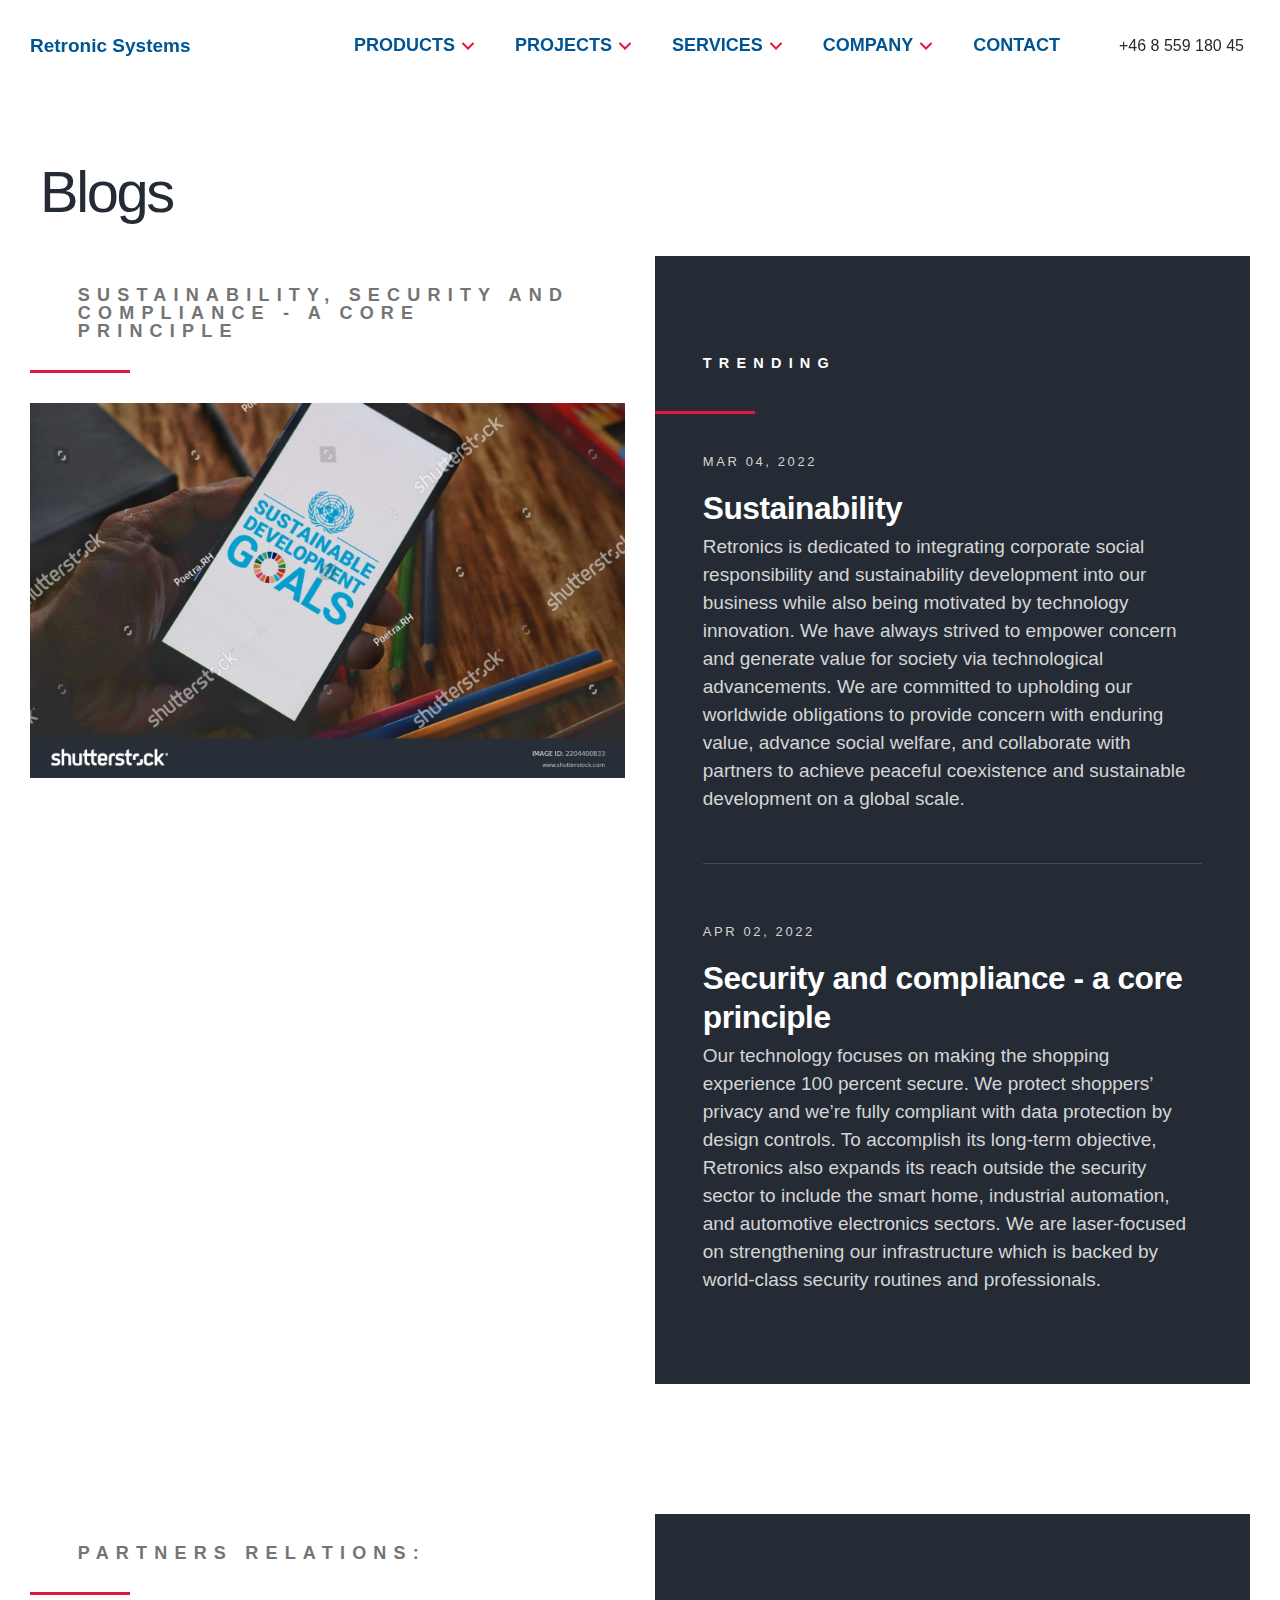
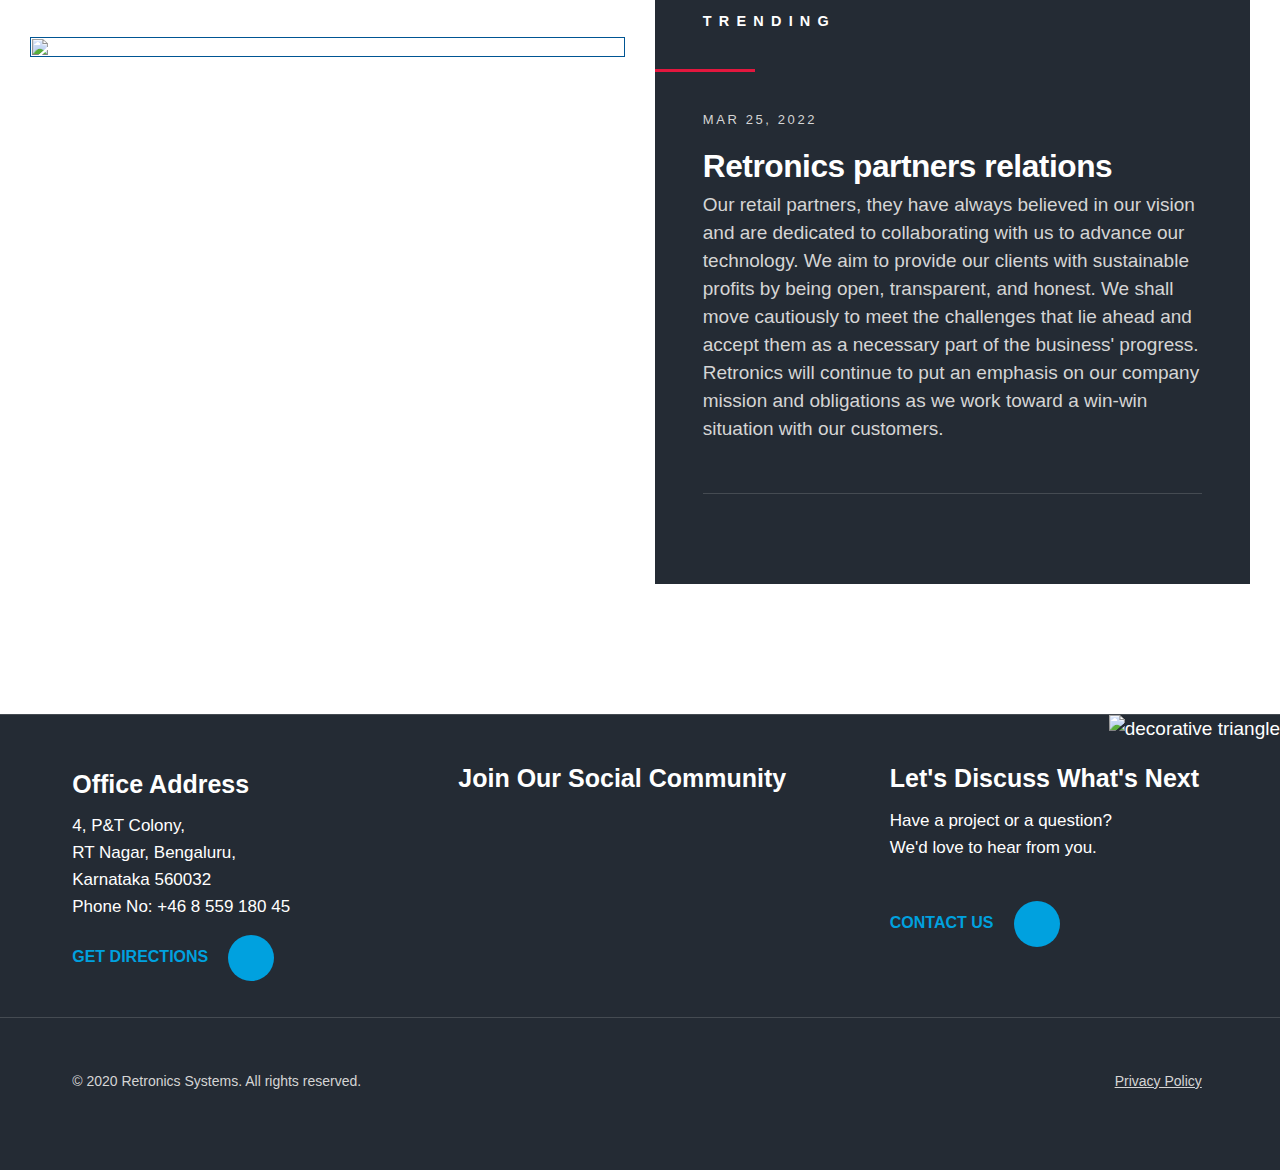
==== Blog/Blogs.html @ 54931209 "Add files via upload" ====
<!DOCTYPE html>
<html lang="en" dir="ltr" prefix="og: http://ogp.me/ns#">
  
 <meta http-equiv="content-type" content="text/html;charset=UTF-8" />
<head>
            
<link rel="shortcut icon" href="../themes/custom/bfm/favicon.ico" type="image/vnd.microsoft.icon" />
<link rel="revision" href="" />

<title>Retronic Systems - Products </title>
     
    <META HTTP-EQUIV="Content-type" CONTENT="text/html; charset=UTF-8">
 <link rel="stylesheet" media="all" href="../sites/default/files/css/css_uRiWmnguvm0jRvJhOLNzGmQS2n_AF_soab-wKDcyJf0.css" />
 <link rel="stylesheet" media="all" href="../sites/default/files/css/css_5rDnsrcH_wTFmMYq_wX_oeDJhYmfpbdNHdFj_ZbpTiA.css" />
 
  </head>
  <body class="page-node-9281 path-node page-node-type-page">
  
   <!-- Start of Header -->       
    
      <div class="dialog-off-canvas-main-canvas" data-off-canvas-main-canvas>
    <div  class="referrer-page layout-container">
	<div class="layout-container-inner js-vp-check-st">
	  	  		<header role="banner" class="header-main">
		    <div class="region region-header">
    <div id="block-bfm-branding" class="block block-system block-system-branding-block">
  
    
    <div class="logo">
    <a href="" title="Home" rel="home">Retronic Systems</h1></a>
  </div>
</div>
<div id="block-contact" class="block block-we-megamenu block-we-megamenu-blockcontact">
  
    
      <div class="region-we-mega-menu">
	<a class="navbar-toggle collapsed">
	    <span class="icon-bar"></span>
	    <span class="icon-bar"></span>
	    <span class="icon-bar"></span>
	</a>
	<nav  class="contact navbar navbar-default navbar-we-mega-menu hover-action" data-menu-name="contact" data-block-theme="bfm" data-style="Default" data-animation="None" data-delay="" data-duration="" data-autoarrow="" data-alwayshowsubmenu="" data-action="hover" data-mobile-collapse="0">
	  <div class="container-fluid">
	    <ul  class="we-mega-menu-ul nav nav-tabs">
  <li  class="we-mega-menu-li" data-level="0" data-element-type="we-mega-menu-li" description="" data-submenu="0" hide-sub-when-collapse="0" data-toggle="mobile">
			<a class="we-mega-menu-li" title="" href="tel:+46 8 559 180 45" target="">
			
        +46 8 559 180 45
			<i class="menu-icon"></i><i class="icon-helper"></i>
					</a>
		<i class="toggle-icon"></i>
		
</li>
</ul>
	  </div>
	</nav>
</div>
  </div>
<div id="block-maindropdown" class="block block-we-megamenu block-we-megamenu-blockmain-dropdown">
  
    
      <div class="region-we-mega-menu">
	<a class="navbar-toggle collapsed">
	    <span class="icon-bar"></span>
	    <span class="icon-bar"></span>
	    <span class="icon-bar"></span>
	</a>
	<nav  class="main-dropdown navbar navbar-default navbar-we-mega-menu mobile-collapse hover-action" data-menu-name="main-dropdown" data-block-theme="bfm" data-style="Default" data-animation="None" data-delay="" data-duration="" data-autoarrow="" data-alwayshowsubmenu="1" data-action="hover" data-mobile-collapse="1">
	  <div class="container-fluid">
	    <ul  class="we-mega-menu-ul nav nav-tabs">
  
<li  class="we-mega-menu-li dropdown-menu" data-level="0" data-element-type="we-mega-menu-li" description=""   data-submenu="1" hide-sub-when-collapse="" data-group="0" data-class="" data-icon="" data-caption="" data-alignsub="" data-target="" data-toggle="mobile">
  <a class="we-mega-menu-li" title="" href="../Products/Product.html" target="">
  
  Products
  <i class="menu-icon"></i><i class="icon-helper"></i>
      </a>
<i class="toggle-icon"></i>
<div  class="we-mega-menu-submenu" data-element-type="we-mega-menu-submenu" data-submenu-width="" data-class="" style="width: px">
<div class="js-close-icon-menu close-icon-menu" role="button"><span class="accessibility-hidden">Close menu</span></div>
<div  class="we-mega-menu-row" data-element-type="we-mega-menu-row" data-custom-row="0">
<div  class="we-mega-menu-col span12" data-element-type="we-mega-menu-col" data-width="12" data-block="" data-blocktitle="0" data-hidewhencollapse="" data-class="">
<ul class="nav nav-tabs subul">
<li  class="we-mega-menu-li" data-level="1" data-element-type="we-mega-menu-li" description=""   data-submenu="0" hide-sub-when-collapse="" data-group="0" data-class="" data-icon="" data-caption="" data-alignsub="" data-target="" data-toggle="mobile">
  <a class="we-mega-menu-li" title="" href="../Products/Smart Access.html" target="">
  
    Smart Access
  <i class="menu-icon"></i><i class="icon-helper"></i>
      </a>
<i class="toggle-icon"></i>

</li><li  class="we-mega-menu-li" data-level="1" data-element-type="we-mega-menu-li" description=""   data-submenu="0" hide-sub-when-collapse="" data-group="0" data-class="" data-icon="" data-caption="" data-alignsub="" data-target="" data-toggle="mobile">
  <a class="we-mega-menu-li" title="" href="../Products/Self Park.html" target="">
  
    Self-Park
  <i class="menu-icon"></i><i class="icon-helper"></i>
      </a>
<i class="toggle-icon"></i>

</li><li  class="we-mega-menu-li" data-level="1" data-element-type="we-mega-menu-li" description=""   data-submenu="0" hide-sub-when-collapse="" data-group="0" data-class="" data-icon="" data-caption="" data-alignsub="" data-target="" data-toggle="mobile">
  <a class="we-mega-menu-li" title="" href="../Products/Smart Shopping.html" target="">
  
    Smart Shopping
  <i class="menu-icon"></i><i class="icon-helper"></i>
      </a>
<i class="toggle-icon"></i>

</li>

</li>
</ul>
</div>

</div>

</div>

</li>
<li  class="we-mega-menu-li dropdown-menu" data-level="0" data-element-type="we-mega-menu-li" description=""  data-submenu="1" hide-sub-when-collapse="" data-group="0" data-class="" data-icon="" data-caption="" data-alignsub="" data-target="" data-toggle="mobile">
  <a class="we-mega-menu-li" title="" href="../Projects/Projects.html" target="">
  
  Projects
  <i class="menu-icon"></i><i class="icon-helper"></i>
      </a>
<i class="toggle-icon"></i>
<div  class="we-mega-menu-submenu" data-element-type="we-mega-menu-submenu" data-submenu-width="" data-class="" style="width: px">
<div class="js-close-icon-menu close-icon-menu" role="button"><span class="accessibility-hidden">Close menu</span></div>
<div  class="we-mega-menu-row" data-element-type="we-mega-menu-row" data-custom-row="0">
<div  class="we-mega-menu-col span12" data-element-type="we-mega-menu-col" data-width="12" data-block="" data-blocktitle="0" data-hidewhencollapse="" data-class="">
<ul class="nav nav-tabs subul">
<li  class="we-mega-menu-li" data-level="1" data-element-type="we-mega-menu-li" description=""   data-submenu="0" hide-sub-when-collapse="" data-group="0" data-class="" data-icon="" data-caption="" data-alignsub="" data-target="" data-toggle="mobile">
  <a class="we-mega-menu-li" title="" href="../Projects/Projects.html" target="">
  
    IOT-architecture
  <i class="menu-icon"></i><i class="icon-helper"></i>
      </a>
<i class="toggle-icon"></i>

</li><li  class="we-mega-menu-li" data-level="1" data-element-type="we-mega-menu-li" description=""   data-submenu="0" hide-sub-when-collapse="" data-group="0" data-class="" data-icon="" data-caption="" data-alignsub="" data-target="" data-toggle="mobile">
  <a class="we-mega-menu-li" title="" href="../Projects/Projects.html" target="">
  
    Google map based IOT Datalogger system

  <i class="menu-icon"></i><i class="icon-helper"></i>
      </a>
<i class="toggle-icon"></i>

</li><li  class="we-mega-menu-li" data-level="1" data-element-type="we-mega-menu-li" description=""   data-submenu="0" hide-sub-when-collapse="" data-group="0" data-class="" data-icon="" data-caption="" data-alignsub="" data-target="" data-toggle="mobile">
  <a class="we-mega-menu-li" title="" href="../Projects/Projects.html" target="">
  
    Embedded Vision Cameras
  <i class="menu-icon"></i><i class="icon-helper"></i>
      </a>
<i class="toggle-icon"></i>

</li> 
</ul>
</div>

</div>

</div>

</li>

<li  class="we-mega-menu-li dropdown-menu" data-level="0" data-element-type="we-mega-menu-li" description=""   data-submenu="1" hide-sub-when-collapse="" data-group="0" data-class="" data-icon="" data-caption="" data-alignsub="" data-target="" data-toggle="mobile">
  <a class="we-mega-menu-li" title="" href="../Services/Services.html" target="">
  
  Services
  <i class="menu-icon"></i><i class="icon-helper"></i>
      </a>
<i class="toggle-icon"></i>
<div  class="we-mega-menu-submenu" data-element-type="we-mega-menu-submenu" data-submenu-width="" data-class="" style="width: px">
<div class="js-close-icon-menu close-icon-menu" role="button"><span class="accessibility-hidden">Close menu</span></div>
<div  class="we-mega-menu-row" data-element-type="we-mega-menu-row" data-custom-row="0">
<div  class="we-mega-menu-col span12" data-element-type="we-mega-menu-col" data-width="12" data-block="" data-blocktitle="0" data-hidewhencollapse="" data-class="">
<ul class="nav nav-tabs subul">
 <li  class="we-mega-menu-li" data-level="1" data-element-type="we-mega-menu-li" description=""  data-submenu="0" hide-sub-when-collapse="" data-group="0" data-class="" data-icon="" data-caption="" data-alignsub="" data-target="" data-toggle="mobile">
  <a class="we-mega-menu-li" title="" href="../Services/Services.html" target="">
  
    Mobile Application Development
    <i class="menu-icon"></i><i class="icon-helper"></i>
      </a>
<i class="toggle-icon"></i>

</li> 
 
</ul>
</div>

</div>

</div>

</li>


<li  class="we-mega-menu-li dropdown-menu" data-level="0" data-element-type="we-mega-menu-li" description=""   data-submenu="1" hide-sub-when-collapse="" data-group="0" data-class="" data-icon="" data-caption="" data-alignsub="" data-target="" data-toggle="mobile">
			<a class="we-mega-menu-li" title="" href="../AboutUs/about-us.html" target="">
			
			Company
			<i class="menu-icon"></i><i class="icon-helper"></i>
					</a>
		<i class="toggle-icon"></i>
		<div  class="we-mega-menu-submenu" data-element-type="we-mega-menu-submenu" data-submenu-width="" data-class="" style="width: px">
	<div class="js-close-icon-menu close-icon-menu" role="button"><span class="accessibility-hidden">Close menu</span></div>
	<div  class="we-mega-menu-row" data-element-type="we-mega-menu-row" data-custom-row="0">
  <div  class="we-mega-menu-col span12" data-element-type="we-mega-menu-col" data-width="12" data-block="" data-blocktitle="0" data-hidewhencollapse="" data-class="">
  <ul class="nav nav-tabs subul">
  <li  class="we-mega-menu-li" data-level="1" data-element-type="we-mega-menu-li" description="" data-submenu="0" hide-sub-when-collapse="" data-group="0" data-class="" data-icon="" data-caption="" data-alignsub="" data-target="" data-toggle="mobile">
			<a class="we-mega-menu-li" title="" href="../AboutUs/about-us.html" target="">
			
			Overview
			<i class="menu-icon"></i><i class="icon-helper"></i>
					</a>
		<i class="toggle-icon"></i>
		
</li> <li  class="we-mega-menu-li" data-level="1" data-element-type="we-mega-menu-li" description=""   data-submenu="0" hide-sub-when-collapse="" data-group="0" data-class="" data-icon="" data-caption="" data-alignsub="" data-target="" data-toggle="mobile">
			<a class="we-mega-menu-li" title="" href="../Blog/Blogs.html" target="">
			
			Blog
			<i class="menu-icon"></i><i class="icon-helper"></i>
					</a>
		<i class="toggle-icon"></i>
		
</li>
</ul>
</div>

</div>

</div>

</li>




   <!-- End of Header section -->



<li  class="we-mega-menu-li" data-level="0" data-element-type="we-mega-menu-li" description=""  data-submenu="0" hide-sub-when-collapse="" data-group="0" data-class="" data-icon="" data-caption="" data-alignsub="" data-target="" data-toggle="mobile">
			<a class="we-mega-menu-li" title="" href="../contact/contact_us.html" target="">
			
			Contact
			<i class="menu-icon"></i><i class="icon-helper"></i>
					</a>
		<i class="toggle-icon"></i>
		
</li>
</ul>
	  </div>
	</nav>
</div>
  </div>
<div id="block-footersocial" class="block block-block-content block-block-content32fd6752-e0dd-48f7-a106-7b40290f9f08 block-footer-social col">
  
      <div class="block-title">
            <div class="field field--name-field-display-title field--type-string field--label-hidden field__item">Join Our Social Community</div>
      </div>
    
    <div>
    <a href="" target="_blank" rel="noreferrer" class="social-linkedin social-media-link"></a>
    <a href="" target="_blank" rel="noreferrer" class="social-facebook social-media-link"></a>
    <a href="" target="_blank" rel="noreferrer" class="social-instagram social-media-link"></a>
    <a href="" target="_blank" rel="noreferrer" class="social-twitter social-media-link"></a>
  </div>
  </div>

  </div>

		</header>
		  <div class="region region-help">
    <div data-drupal-messages-fallback class="hidden"></div>

  </div>

  <div class="header-page-title">
    <div class="region region-header-bottom">
    <div id="block-bfm-page-title" class="block block-core block-page-title-block">
    <h1 class="page-title">
    <span class="field field--name-title field--type-string field--label-hidden">Blogs</span>
    </h1>
    <div class="red-bar"></div>
    </div>
    </div>
    </div>
 

    <main role="main" id="main-content">
      <div class="layout-content clearfix">
      <div class="region region-content">
      <div id="block-bfm-content" class="block block-system block-system-main-block">
      <article data-history-node-id="306" role="article" class="node node--type-blue-landing-page node--view-mode-full">
      <div class="node__content">
      <div class="field field--name-field-components field--type-entity-reference-revisions field--label-hidden field__items">
      <div class="field__item"> <div class="insights-top-row">
      <div class="field field--name-field-components field--type-entity-reference-revisions field--label-hidden field__items">
      <div class="field__item"> <div class="paragraph paragraph--type--view paragraph--view-mode--default">
      <div class="field field--name-field-view-reference field--type-viewsreference field--label-hidden field__item"><div class="views-element-container"><div class="view view-insights-newest view-id-insights_newest view-display-id-insights_newest js-view-dom-id-97e3ec3922e45bdd8e87476aaf25a37c9d2d342dfd201850afdc5704d1423032">
      <div class="view-content">
      <div class="views-row even first last mod-3-is-1">
      <article data-history-node-id="10221" role="article" class="node node--type-insights node--promoted node--view-mode-newest">
      <div class="node__content">
      
      <div class="field field--name-field-insights-published-date field--type-datetime field--label-hidden field__item"><time datetime="2021-03-23T12:00:00Z" class="datetime"> Sustainability, Security and compliance - a core principle</time>
      </div>
      <div class="red-bar"></div>
      <div class="field field--name-field-header-image field--type-image field--label-hidden field__item"><span class="image-decor"> <a href=""> <picture>
       
        <img src="../sites/default/files/styles/blogs/sustain.jpg" width="389" height="242"  >
        </picture>
        </a>
        </span></div>
      </div>
      </article>
      </div>
      </div>
      </div>
      </div>
      </div>
      </div>
      </div>
      <div class="field__item"> <div class="paragraph paragraph--type--trending-panel paragraph--view-mode--default">
      <div class="field field--name-field-feature-title field--type-string field--label-hidden field__item">TRENDING</div>
      <div class="red-bar"></div>
      <div class="field field--name-field-view-reference field--type-viewsreference field--label-hidden field__item"><div class="views-element-container"><div class="view view-insights-trending view-id-insights_trending view-display-id-block_1 js-view-dom-id-a4ab09c3dcae89388801740f40faf3f8a4a2bc3c0e6d8b7f2703e13f7e06fa3a">
      <div class="view-content">
      <div class="views-row even first mod-3-is-1">
      <article data-history-node-id="10211" role="article" class="node node--type-insights node--promoted node--view-mode-trending">
      <div class="node__content">
      <div class="field field--name-field-insights-published-date field--type-datetime field--label-hidden field__item"><time datetime="2021-03-04T12:00:00Z" class="datetime">Mar 04, 2022</time>
      </div>
      <h2>
      <a href="" rel="bookmark"><span class="field field--name-title field--type-string field--label-hidden">Sustainability</span>
      </a>
      </h2>
      <div class="field field--name-field-components field--type-entity-reference-revisions field--label-hidden field__items">
      <div class="field__item"> <div class="paragraph paragraph--type--wysiwyg paragraph--view-mode--preview">
      <div class="clearfix text-formatted field field--name-field-text-area field--type-text-long field--label-hidden field__item"> Retronics is dedicated to integrating corporate social responsibility and sustainability development into our business while also being motivated by technology innovation. We have always strived to empower concern and generate value for society via technological advancements. We are committed to upholding our worldwide obligations to provide concern with enduring value, advance social welfare, and collaborate with partners to achieve peaceful coexistence and sustainable development on a global scale.
      </div>
      </div>
      </div>
      </div>
      <div class="horizontal-bar"></div>
      </div>
      </article>
      </div>
      <div class="views-row odd last">
      <article data-history-node-id="10201" role="article" class="node node--type-insights node--promoted node--view-mode-trending">
      <div class="node__content">
      <div class="field field--name-field-insights-published-date field--type-datetime field--label-hidden field__item"><time datetime="2020-12-02T12:00:00Z" class="datetime">Apr 02, 2022</time>
      </div>
      <h2>
      <a href="" rel="bookmark"><span class="field field--name-title field--type-string field--label-hidden">Security and compliance - a core principle
      </span>
      </a>
      </h2>
      <div class="field field--name-field-components field--type-entity-reference-revisions field--label-hidden field__items">
      <div class="field__item"> <div class="paragraph paragraph--type--wysiwyg paragraph--view-mode--preview">
      <div class="clearfix text-formatted field field--name-field-text-area field--type-text-long field--label-hidden field__item">
        Our technology focuses on making the shopping experience 100 percent secure. We protect shoppers’ privacy and we’re fully compliant with data protection by design controls. To accomplish its long-term objective, Retronics also expands its reach outside the security sector to include the smart home, industrial automation, and automotive electronics sectors. We are laser-focused on strengthening our infrastructure which is backed by world-class security routines and professionals.
      </div>
      </div>
      </div>
      </div>
      <div class="horizontal-bar"></div>
      </div>
      </article>
      </div>
      </div>
      </div>
      </div>
      </div>
      </div>
      </div>
      </div>
      </div>
      </div>
       
      
      
      
      </div>
      </div>
      </article>



      <article data-history-node-id="306" role="article" class="node node--type-blue-landing-page node--view-mode-full">
        <div class="node__content">
        <div class="field field--name-field-components field--type-entity-reference-revisions field--label-hidden field__items">
        <div class="field__item"> <div class="insights-top-row">
        <div class="field field--name-field-components field--type-entity-reference-revisions field--label-hidden field__items">
        <div class="field__item"> <div class="paragraph paragraph--type--view paragraph--view-mode--default">
        <div class="field field--name-field-view-reference field--type-viewsreference field--label-hidden field__item"><div class="views-element-container"><div class="view view-insights-newest view-id-insights_newest view-display-id-insights_newest js-view-dom-id-97e3ec3922e45bdd8e87476aaf25a37c9d2d342dfd201850afdc5704d1423032">
        <div class="view-content">
        <div class="views-row even first last mod-3-is-1">
        <article data-history-node-id="10221" role="article" class="node node--type-insights node--promoted node--view-mode-newest">
        <div class="node__content">
        
        <div class="field field--name-field-insights-published-date field--type-datetime field--label-hidden field__item"><time datetime="2021-03-23T12:00:00Z" class="datetime"> 
          Partners relations:
        </span></time>
        </div>
        <div class="red-bar"></div>
        <div class="field field--name-field-header-image field--type-image field--label-hidden field__item"><span class="image-decor"> <a href=""> <picture>
         
          <img src="../sites/default/files/styles/Blogs/partner.jpg" width="389" height="242"  >
          </picture>
          </a>
          </span></div>
        </div>
        </article>
        </div>
        </div>
        </div>
        </div>
        </div>
        </div>
        </div>
        <div class="field__item"> <div class="paragraph paragraph--type--trending-panel paragraph--view-mode--default">
        <div class="field field--name-field-feature-title field--type-string field--label-hidden field__item">TRENDING</div>
        <div class="red-bar"></div>
        <div class="field field--name-field-view-reference field--type-viewsreference field--label-hidden field__item"><div class="views-element-container"><div class="view view-insights-trending view-id-insights_trending view-display-id-block_1 js-view-dom-id-a4ab09c3dcae89388801740f40faf3f8a4a2bc3c0e6d8b7f2703e13f7e06fa3a">
        <div class="view-content">
        <div class="views-row even first mod-3-is-1">
        <article data-history-node-id="10211" role="article" class="node node--type-insights node--promoted node--view-mode-trending">
        <div class="node__content">
        <div class="field field--name-field-insights-published-date field--type-datetime field--label-hidden field__item"><time datetime="2021-03-04T12:00:00Z" class="datetime">Mar 25, 2022</time>
        </div>
        <h2>
        <a href="" rel="bookmark"><span class="field field--name-title field--type-string field--label-hidden">Retronics partners relations 
        </span>
        </a>
        </h2>
        <div class="field field--name-field-components field--type-entity-reference-revisions field--label-hidden field__items">
        <div class="field__item"> <div class="paragraph paragraph--type--wysiwyg paragraph--view-mode--preview">
        <div class="clearfix text-formatted field field--name-field-text-area field--type-text-long field--label-hidden field__item"> 
          Our retail partners, they have always believed in our vision and are dedicated to collaborating with us to advance our technology. We aim to provide our clients with sustainable profits by being open, transparent, and honest. We shall move cautiously to meet the challenges that lie ahead and accept them as a necessary part of the business' progress. Retronics will continue to put an emphasis on our company mission and obligations as we work toward a win-win situation with our customers.

        </div>
        </div>
        </div>
        </div>
        <div class="horizontal-bar"></div>
        </div>
        </article>
        </div>
        
        </div>
        </div>
        </div>
        </div>
        </div>
        </div>
        </div>
        </div>
        </div>
         
        
        
        
        </div>
        </div>
        </article>


      </div>
      </div>
      </div>
      </main>






		<footer role="contentinfo" class="footer footer-main js-vp-check-st js-is-dark-block">
		<div class="footer--container">
			<div class="right-triangle">
				<picture>
				
					<img src="../themes/custom/bfm/images/footer-dots-top-right.png" alt="decorative triangle" width="280" height="286">
  			</picture>
			</div>
			
						    
<div class="horizontal-bar"></div>
<div class="footer-wrapper">
  <div class="footer-mid">
    <div class="flex-grid dark dark--light-hover">
    <div  id="block-footeraddress" class="block block-block-content block-block-content426717d6-2dc6-41d3-9a2a-072f2264a51a col">
	
		
    	<div class="feature-link--all">
				<div class="feature-link--body">
			
            <div class="clearfix text-formatted field field--name-body field--type-text-with-summary field--label-hidden field__item"><div class="block-title">Office Address</div>

<p>4, P&T Colony,<br />
  RT Nagar, Bengaluru,<br />
  Karnataka 560032<br />
  Phone No: +46 8 559 180 45</p>
</div>
      
		</div>
		
				<div class="feature-link--container">
		    
            <div class="field field--name-field-feature-link field--type-link field--label-hidden field__item"><a href="" target="_blank" rel="noreferrer">Get Directions</a></div>
      
		</div>
		
	</div>

   
</div>
<div id="block-footer-social" class="block block-block-content block-block-content32fd6752-e0dd-48f7-a106-7b40290f9f08 block-footer-social col">
  
      <div class="block-title">
            <div class="field field--name-field-display-title field--type-string field--label-hidden field__item">Join Our Social Community</div>
      </div>
    
    <div>
    <a href="" target="_blank" rel="noreferrer" class="social-linkedin social-media-link"></a>
    <a href="" target="_blank" rel="noreferrer" class="social-facebook social-media-link"></a>
    <a href="" target="_blank" rel="noreferrer" class="social-instagram social-media-link"></a>
    <a href="" target="_blank" rel="noreferrer" class="social-twitter social-media-link"></a>
  </div>
  </div>
<div  id="block-footernewsletter" class="block block-block-content block-block-content6bf2749e-41de-4e08-80c7-84052bbb7703 col">
	
		
    	<div class="feature-link--all">
				<div class="feature-link--body">
			
            <div class="clearfix text-formatted field field--name-body field--type-text-with-summary field--label-hidden field__item"><div class="block-title">Let's Discuss What's Next</div>

<p>Have a project or a question?<br />
We'd love to hear from you.</p>
</div>
      
		</div>
		
				<div class="feature-link--container">
		    
            <div class="field field--name-field-feature-link field--type-link field--label-hidden field__item"><a href="../contact/contact_us.html">Contact Us</a></div>
      
		</div>
		
	</div>

   
</div>

    </div>
  </div>
</div>
<div class="horizontal-bar"></div>

			
						  

  
<div class="footer-wrapper">
  <div class="footer-bottom">
    <div class="flex-grid dark dark--light-hover">
    <div id="block-footercopyright" class="block block-block-content block-block-content111a42c9-4b56-483d-b0b4-17fa9f01a854">
  
    
      
            <div class="clearfix text-formatted field field--name-body field--type-text-with-summary field--label-hidden field__item"><p>© 2020 Retronics Systems. All rights reserved.</p></div>
      
  </div>
<div id="block-footerterms" class="block block-block-content block-block-content5fd6d1d6-5bd6-4b07-861e-cf23c16cfbf7">
  
    
      
            <div class="clearfix text-formatted field field--name-body field--type-text-with-summary field--label-hidden field__item"><p><a href="">Privacy Policy</a></p></div>
      
  </div>

    </div>
  </div>
</div>

					</div>
	</footer>
	</div>

  </div>

    
 

 
 <script src="../sites/default/files/js/js_tn9SLcq8Zs6NgN1B1DAtrdAjddgHFMq5cVvLmtJvszg.js"></script>
<script src="../sites/default/files/js/jquery.viewportchecker.min.js"></script>
<script src="../sites/default/files/js/js_aYMS-tjcuUFBHMe_HD9Jc7YgIzo25rUM1lxEjiNjIzg.js"></script>
 <script src="../sites/default/files/js/js_wKnAY79yKFTU5YVxxON3kcFfAmO3xHGbsI1cHPuGuSU.js"></script>
<script src="../sites/default/files/js/js_qwsfobgeoLxKJy43Rp4yL11dr3P3nPwO2VdYYM-SSkM.js"></script>

       
</html>
---- sites/default/files/css/css_uRiWmnguvm0jRvJhOLNzGmQS2n_AF_soab-wKDcyJf0.css ----
@font-face{font-family:fontawesome;src:url(../../../../themes/custom/bfm/fonts/fontawesome/fontawesome-webfont3e6e.eot?v=4.7.0);src:url(../../../../themes/custom/bfm/fonts/fontawesome/fontawesome-webfontd41d.eot?#iefix&v=4.7.0) format("embedded-opentype"),url(../../../../themes/custom/bfm/fonts/fontawesome/fontawesome-webfont3e6e.html?v=4.7.0) format("woff2"),url(../../../../themes/custom/bfm/fonts/fontawesome/fontawesome-webfont3e6e.woff?v=4.7.0) format("woff"),url(../../../../themes/custom/bfm/fonts/fontawesome/fontawesome-webfont3e6e.ttf?v=4.7.0) format("truetype"),url(../../../../themes/custom/bfm/fonts/fontawesome/fontawesome-webfont3e6e.svg?v=4.7.0#fontawesomeregular) format("svg");font-weight:400;font-style:normal}
.fa{display:inline-block;font:normal normal normal 14px/1 FontAwesome;font-size:inherit;text-rendering:auto;-webkit-font-smoothing:antialiased;-moz-osx-font-smoothing:grayscale}
.fa-lg{font-size:1.33333333em;line-height:.75em;vertical-align:-15%}
.fa-2x{font-size:2em}
.fa-3x{font-size:3em}
.fa-4x{font-size:4em}
.fa-5x{font-size:5em}
.fa-fw{width:1.28571429em;text-align:center}
.fa-ul{padding-left:0;margin-left:2.14285714em;list-style-type:none}
.fa-ul>li{position:relative}
.fa-li{position:absolute;left:-2.14285714em;width:2.14285714em;top:.14285714em;text-align:center}
.fa-li.fa-lg{left:-1.85714em}
.fa-border{padding:.2em .25em .15em;border:solid .08em #eee;border-radius:.1em}
.fa-pull-left{float:left}
.fa-pull-right{float:right}
.fa.fa-pull-left{margin-right:.3em}
.fa.fa-pull-right{margin-left:.3em}
.pull-right{float:right}
.pull-left{float:left}
.fa.pull-left{margin-right:.3em}
.fa.pull-right{margin-left:.3em}
.fa-spin{-webkit-animation:fa-spin 2s infinite linear;animation:fa-spin 2s infinite linear}
.fa-pulse{-webkit-animation:fa-spin 1s infinite steps(8);animation:fa-spin 1s infinite steps(8)}@-webkit-keyframes fa-spin{0%{-webkit-transform:rotate(0deg);transform:rotate(0deg)}100%{-webkit-transform:rotate(359deg);transform:rotate(359deg)}}@keyframes fa-spin{0%{-webkit-transform:rotate(0deg);transform:rotate(0deg)}100%{-webkit-transform:rotate(359deg);transform:rotate(359deg)}}
.fa-rotate-90{-ms-filter:"progid:DXImageTransform.Microsoft.BasicImage(rotation=1)";-webkit-transform:rotate(90deg);-ms-transform:rotate(90deg);transform:rotate(90deg)}
.fa-rotate-180{-ms-filter:"progid:DXImageTransform.Microsoft.BasicImage(rotation=2)";-webkit-transform:rotate(180deg);-ms-transform:rotate(180deg);transform:rotate(180deg)}
.fa-rotate-270{-ms-filter:"progid:DXImageTransform.Microsoft.BasicImage(rotation=3)";-webkit-transform:rotate(270deg);-ms-transform:rotate(270deg);transform:rotate(270deg)}
.fa-flip-horizontal{-ms-filter:"progid:DXImageTransform.Microsoft.BasicImage(rotation=0, mirror=1)";-webkit-transform:scale(-1,1);-ms-transform:scale(-1,1);transform:scale(-1,1)}
.fa-flip-vertical{-ms-filter:"progid:DXImageTransform.Microsoft.BasicImage(rotation=2, mirror=1)";-webkit-transform:scale(1,-1);-ms-transform:scale(1,-1);transform:scale(1,-1)}:root .fa-rotate-90,:root .fa-rotate-180,:root .fa-rotate-270,:root .fa-flip-horizontal,:root .fa-flip-vertical{filter:none}
.fa-stack{position:relative;display:inline-block;width:2em;height:2em;line-height:2em;vertical-align:middle}
.fa-stack-1x,.fa-stack-2x{position:absolute;left:0;width:100%;text-align:center}
.fa-stack-1x{line-height:inherit}
.fa-stack-2x{font-size:2em}
.fa-inverse{color:#fff}
.fa-glass:before{content:""}
.fa-music:before{content:""}
.fa-search:before{content:""}
.fa-envelope-o:before{content:""}
.fa-heart:before{content:""}
.fa-star:before{content:""}
.fa-star-o:before{content:""}
.fa-user:before{content:""}
.fa-film:before{content:""}
.fa-th-large:before{content:""}
.fa-th:before{content:""}
.fa-th-list:before{content:""}
.fa-check:before{content:""}
.fa-remove:before,.fa-close:before,.fa-times:before{content:""}
.fa-search-plus:before{content:""}
.fa-search-minus:before{content:""}
.fa-power-off:before{content:""}
.fa-signal:before{content:""}
.fa-gear:before,.fa-cog:before{content:""}
.fa-trash-o:before{content:""}
.fa-home:before{content:""}
.fa-file-o:before{content:""}
.fa-clock-o:before{content:""}
.fa-road:before{content:""}
.fa-download:before{content:""}
.fa-arrow-circle-o-down:before{content:""}
.fa-arrow-circle-o-up:before{content:""}
.fa-inbox:before{content:""}
.fa-play-circle-o:before{content:""}
.fa-rotate-right:before,.fa-repeat:before{content:""}
.fa-refresh:before{content:""}
.fa-list-alt:before{content:""}
.fa-lock:before{content:""}
.fa-flag:before{content:""}
.fa-headphones:before{content:""}
.fa-volume-off:before{content:""}
.fa-volume-down:before{content:""}
.fa-volume-up:before{content:""}
.fa-qrcode:before{content:""}
.fa-barcode:before{content:""}
.fa-tag:before{content:""}
.fa-tags:before{content:""}
.fa-book:before{content:""}
.fa-bookmark:before{content:""}
.fa-print:before{content:""}
.fa-camera:before{content:""}
.fa-font:before{content:""}
.fa-bold:before{content:""}
.fa-italic:before{content:""}
.fa-text-height:before{content:""}
.fa-text-width:before{content:""}
.fa-align-left:before{content:""}
.fa-align-center:before{content:""}
.fa-align-right:before{content:""}
.fa-align-justify:before{content:""}
.fa-list:before{content:""}
.fa-dedent:before,.fa-outdent:before{content:""}
.fa-indent:before{content:""}
.fa-video-camera:before{content:""}
.fa-photo:before,.fa-image:before,.fa-picture-o:before{content:""}
.fa-pencil:before{content:""}
.fa-map-marker:before{content:""}
.fa-adjust:before{content:""}
.fa-tint:before{content:""}
.fa-edit:before,.fa-pencil-square-o:before{content:""}
.fa-share-square-o:before{content:""}
.fa-check-square-o:before{content:""}
.fa-arrows:before{content:""}
.fa-step-backward:before{content:""}
.fa-fast-backward:before{content:""}
.fa-backward:before{content:""}
.fa-play:before{content:""}
.fa-pause:before{content:""}
.fa-stop:before{content:""}
.fa-forward:before{content:""}
.fa-fast-forward:before{content:""}
.fa-step-forward:before{content:""}
.fa-eject:before{content:""}
.fa-chevron-left:before{content:""}
.fa-chevron-right:before{content:""}
.fa-plus-circle:before{content:""}
.fa-minus-circle:before{content:""}
.fa-times-circle:before{content:""}
.fa-check-circle:before{content:""}
.fa-question-circle:before{content:""}
.fa-info-circle:before{content:""}
.fa-crosshairs:before{content:""}
.fa-times-circle-o:before{content:""}
.fa-check-circle-o:before{content:""}
.fa-ban:before{content:""}
.fa-arrow-left:before{content:""}
.fa-arrow-right:before{content:""}
.fa-arrow-up:before{content:""}
.fa-arrow-down:before{content:""}
.fa-mail-forward:before,.fa-share:before{content:""}
.fa-expand:before{content:""}
.fa-compress:before{content:""}
.fa-plus:before{content:""}
.fa-minus:before{content:""}
.fa-asterisk:before{content:""}
.fa-exclamation-circle:before{content:""}
.fa-gift:before{content:""}
.fa-leaf:before{content:""}
.fa-fire:before{content:""}
.fa-eye:before{content:""}
.fa-eye-slash:before{content:""}
.fa-warning:before,.fa-exclamation-triangle:before{content:""}
.fa-plane:before{content:""}
.fa-calendar:before{content:""}
.fa-random:before{content:""}
.fa-comment:before{content:""}
.fa-magnet:before{content:""}
.fa-chevron-up:before{content:""}
.fa-chevron-down:before{content:""}
.fa-retweet:before{content:""}
.fa-shopping-cart:before{content:""}
.fa-folder:before{content:""}
.fa-folder-open:before{content:""}
.fa-arrows-v:before{content:""}
.fa-arrows-h:before{content:""}
.fa-bar-chart-o:before,.fa-bar-chart:before{content:""}
.fa-twitter-square:before{content:""}
.fa-facebook-square:before{content:""}
.fa-camera-retro:before{content:""}
.fa-key:before{content:""}
.fa-gears:before,.fa-cogs:before{content:""}
.fa-comments:before{content:""}
.fa-thumbs-o-up:before{content:""}
.fa-thumbs-o-down:before{content:""}
.fa-star-half:before{content:""}
.fa-heart-o:before{content:""}
.fa-sign-out:before{content:""}
.fa-linkedin-square:before{content:""}
.fa-thumb-tack:before{content:""}
.fa-external-link:before{content:""}
.fa-sign-in:before{content:""}
.fa-trophy:before{content:""}
.fa-github-square:before{content:""}
.fa-upload:before{content:""}
.fa-lemon-o:before{content:""}
.fa-phone:before{content:""}
.fa-square-o:before{content:""}
.fa-bookmark-o:before{content:""}
.fa-phone-square:before{content:""}
.fa-twitter:before{content:""}
.fa-facebook-f:before,.fa-facebook:before{content:""}
.fa-github:before{content:""}
.fa-unlock:before{content:""}
.fa-credit-card:before{content:""}
.fa-feed:before,.fa-rss:before{content:""}
.fa-hdd-o:before{content:""}
.fa-bullhorn:before{content:""}
.fa-bell:before{content:""}
.fa-certificate:before{content:""}
.fa-hand-o-right:before{content:""}
.fa-hand-o-left:before{content:""}
.fa-hand-o-up:before{content:""}
.fa-hand-o-down:before{content:""}
.fa-arrow-circle-left:before{content:""}
.fa-arrow-circle-right:before{content:""}
.fa-arrow-circle-up:before{content:""}
.fa-arrow-circle-down:before{content:""}
.fa-globe:before{content:""}
.fa-wrench:before{content:""}
.fa-tasks:before{content:""}
.fa-filter:before{content:""}
.fa-briefcase:before{content:""}
.fa-arrows-alt:before{content:""}
.fa-group:before,.fa-users:before{content:""}
.fa-chain:before,.fa-link:before{content:""}
.fa-cloud:before{content:""}
.fa-flask:before{content:""}
.fa-cut:before,.fa-scissors:before{content:""}
.fa-copy:before,.fa-files-o:before{content:""}
.fa-paperclip:before{content:""}
.fa-save:before,.fa-floppy-o:before{content:""}
.fa-square:before{content:""}
.fa-navicon:before,.fa-reorder:before,.fa-bars:before{content:""}
.fa-list-ul:before{content:""}
.fa-list-ol:before{content:""}
.fa-strikethrough:before{content:""}
.fa-underline:before{content:""}
.fa-table:before{content:""}
.fa-magic:before{content:""}
.fa-truck:before{content:""}
.fa-pinterest:before{content:""}
.fa-pinterest-square:before{content:""}
.fa-google-plus-square:before{content:""}
.fa-google-plus:before{content:""}
.fa-money:before{content:""}
.fa-caret-down:before{content:""}
.fa-caret-up:before{content:""}
.fa-caret-left:before{content:""}
.fa-caret-right:before{content:""}
.fa-columns:before{content:""}
.fa-unsorted:before,.fa-sort:before{content:""}
.fa-sort-down:before,.fa-sort-desc:before{content:""}
.fa-sort-up:before,.fa-sort-asc:before{content:""}
.fa-envelope:before{content:""}
.fa-linkedin:before{content:""}
.fa-rotate-left:before,.fa-undo:before{content:""}
.fa-legal:before,.fa-gavel:before{content:""}
.fa-dashboard:before,.fa-tachometer:before{content:""}
.fa-comment-o:before{content:""}
.fa-comments-o:before{content:""}
.fa-flash:before,.fa-bolt:before{content:""}
.fa-sitemap:before{content:""}
.fa-umbrella:before{content:""}
.fa-paste:before,.fa-clipboard:before{content:""}
.fa-lightbulb-o:before{content:""}
.fa-exchange:before{content:""}
.fa-cloud-download:before{content:""}
.fa-cloud-upload:before{content:""}
.fa-user-md:before{content:""}
.fa-stethoscope:before{content:""}
.fa-suitcase:before{content:""}
.fa-bell-o:before{content:""}
.fa-coffee:before{content:""}
.fa-cutlery:before{content:""}
.fa-file-text-o:before{content:""}
.fa-building-o:before{content:""}
.fa-hospital-o:before{content:""}
.fa-ambulance:before{content:""}
.fa-medkit:before{content:""}
.fa-fighter-jet:before{content:""}
.fa-beer:before{content:""}
.fa-h-square:before{content:""}
.fa-plus-square:before{content:""}
.fa-angle-double-left:before{content:""}
.fa-angle-double-right:before{content:""}
.fa-angle-double-up:before{content:""}
.fa-angle-double-down:before{content:""}
.fa-angle-left:before{content:""}
.fa-angle-right:before{content:""}
.fa-angle-up:before{content:""}
.fa-angle-down:before{content:""}
.fa-desktop:before{content:""}
.fa-laptop:before{content:""}
.fa-tablet:before{content:""}
.fa-mobile-phone:before,.fa-mobile:before{content:""}
.fa-circle-o:before{content:""}
.fa-quote-left:before{content:""}
.fa-quote-right:before{content:""}
.fa-spinner:before{content:""}
.fa-circle:before{content:""}
.fa-mail-reply:before,.fa-reply:before{content:""}
.fa-github-alt:before{content:""}
.fa-folder-o:before{content:""}
.fa-folder-open-o:before{content:""}
.fa-smile-o:before{content:""}
.fa-frown-o:before{content:""}
.fa-meh-o:before{content:""}
.fa-gamepad:before{content:""}
.fa-keyboard-o:before{content:""}
.fa-flag-o:before{content:""}
.fa-flag-checkered:before{content:""}
.fa-terminal:before{content:""}
.fa-code:before{content:""}
.fa-mail-reply-all:before,.fa-reply-all:before{content:""}
.fa-star-half-empty:before,.fa-star-half-full:before,.fa-star-half-o:before{content:""}
.fa-location-arrow:before{content:""}
.fa-crop:before{content:""}
.fa-code-fork:before{content:""}
.fa-unlink:before,.fa-chain-broken:before{content:""}
.fa-question:before{content:""}
.fa-info:before{content:""}
.fa-exclamation:before{content:""}
.fa-superscript:before{content:""}
.fa-subscript:before{content:""}
.fa-eraser:before{content:""}
.fa-puzzle-piece:before{content:""}
.fa-microphone:before{content:""}
.fa-microphone-slash:before{content:""}
.fa-shield:before{content:""}
.fa-calendar-o:before{content:""}
.fa-fire-extinguisher:before{content:""}
.fa-rocket:before{content:""}
.fa-maxcdn:before{content:""}
.fa-chevron-circle-left:before{content:""}
.fa-chevron-circle-right:before{content:""}
.fa-chevron-circle-up:before{content:""}
.fa-chevron-circle-down:before{content:""}
.fa-html5:before{content:""}
.fa-css3:before{content:""}
.fa-anchor:before{content:""}
.fa-unlock-alt:before{content:""}
.fa-bullseye:before{content:""}
.fa-ellipsis-h:before{content:""}
.fa-ellipsis-v:before{content:""}
.fa-rss-square:before{content:""}
.fa-play-circle:before{content:""}
.fa-ticket:before{content:""}
.fa-minus-square:before{content:""}
.fa-minus-square-o:before{content:""}
.fa-level-up:before{content:""}
.fa-level-down:before{content:""}
.fa-check-square:before{content:""}
.fa-pencil-square:before{content:""}
.fa-external-link-square:before{content:""}
.fa-share-square:before{content:""}
.fa-compass:before{content:""}
.fa-toggle-down:before,.fa-caret-square-o-down:before{content:""}
.fa-toggle-up:before,.fa-caret-square-o-up:before{content:""}
.fa-toggle-right:before,.fa-caret-square-o-right:before{content:""}
.fa-euro:before,.fa-eur:before{content:""}
.fa-gbp:before{content:""}
.fa-dollar:before,.fa-usd:before{content:""}
.fa-rupee:before,.fa-inr:before{content:""}
.fa-cny:before,.fa-rmb:before,.fa-yen:before,.fa-jpy:before{content:""}
.fa-ruble:before,.fa-rouble:before,.fa-rub:before{content:""}
.fa-won:before,.fa-krw:before{content:""}
.fa-bitcoin:before,.fa-btc:before{content:""}
.fa-file:before{content:""}
.fa-file-text:before{content:""}
.fa-sort-alpha-asc:before{content:""}
.fa-sort-alpha-desc:before{content:""}
.fa-sort-amount-asc:before{content:""}
.fa-sort-amount-desc:before{content:""}
.fa-sort-numeric-asc:before{content:""}
.fa-sort-numeric-desc:before{content:""}
.fa-thumbs-up:before{content:""}
.fa-thumbs-down:before{content:""}
.fa-youtube-square:before{content:""}
.fa-youtube:before{content:""}
.fa-xing:before{content:""}
.fa-xing-square:before{content:""}
.fa-youtube-play:before{content:""}
.fa-dropbox:before{content:""}
.fa-stack-overflow:before{content:""}
.fa-instagram:before{content:""}
.fa-flickr:before{content:""}
.fa-adn:before{content:""}
.fa-bitbucket:before{content:""}
.fa-bitbucket-square:before{content:""}
.fa-tumblr:before{content:""}
.fa-tumblr-square:before{content:""}
.fa-long-arrow-down:before{content:""}
.fa-long-arrow-up:before{content:""}
.fa-long-arrow-left:before{content:""}
.fa-long-arrow-right:before{content:""}
.fa-apple:before{content:""}
.fa-windows:before{content:""}
.fa-android:before{content:""}
.fa-linux:before{content:""}
.fa-dribbble:before{content:""}
.fa-skype:before{content:""}
.fa-foursquare:before{content:""}
.fa-trello:before{content:""}
.fa-female:before{content:""}
.fa-male:before{content:""}
.fa-gittip:before,.fa-gratipay:before{content:""}
.fa-sun-o:before{content:""}
.fa-moon-o:before{content:""}
.fa-archive:before{content:""}
.fa-bug:before{content:""}
.fa-vk:before{content:""}
.fa-weibo:before{content:""}
.fa-renren:before{content:""}
.fa-pagelines:before{content:""}
.fa-stack-exchange:before{content:""}
.fa-arrow-circle-o-right:before{content:""}
.fa-arrow-circle-o-left:before{content:""}
.fa-toggle-left:before,.fa-caret-square-o-left:before{content:""}
.fa-dot-circle-o:before{content:""}
.fa-wheelchair:before{content:""}
.fa-vimeo-square:before{content:""}
.fa-turkish-lira:before,.fa-try:before{content:""}
.fa-plus-square-o:before{content:""}
.fa-space-shuttle:before{content:""}
.fa-slack:before{content:""}
.fa-envelope-square:before{content:""}
.fa-wordpress:before{content:""}
.fa-openid:before{content:""}
.fa-institution:before,.fa-bank:before,.fa-university:before{content:""}
.fa-mortar-board:before,.fa-graduation-cap:before{content:""}
.fa-yahoo:before{content:""}
.fa-google:before{content:""}
.fa-reddit:before{content:""}
.fa-reddit-square:before{content:""}
.fa-stumbleupon-circle:before{content:""}
.fa-stumbleupon:before{content:""}
.fa-delicious:before{content:""}
.fa-digg:before{content:""}
.fa-pied-piper-pp:before{content:""}
.fa-pied-piper-alt:before{content:""}
.fa-drupal:before{content:""}
.fa-joomla:before{content:""}
.fa-language:before{content:""}
.fa-fax:before{content:""}
.fa-building:before{content:""}
.fa-child:before{content:""}
.fa-paw:before{content:""}
.fa-spoon:before{content:""}
.fa-cube:before{content:""}
.fa-cubes:before{content:""}
.fa-behance:before{content:""}
.fa-behance-square:before{content:""}
.fa-steam:before{content:""}
.fa-steam-square:before{content:""}
.fa-recycle:before{content:""}
.fa-automobile:before,.fa-car:before{content:""}
.fa-cab:before,.fa-taxi:before{content:""}
.fa-tree:before{content:""}
.fa-spotify:before{content:""}
.fa-deviantart:before{content:""}
.fa-soundcloud:before{content:""}
.fa-database:before{content:""}
.fa-file-pdf-o:before{content:""}
.fa-file-word-o:before{content:""}
.fa-file-excel-o:before{content:""}
.fa-file-powerpoint-o:before{content:""}
.fa-file-photo-o:before,.fa-file-picture-o:before,.fa-file-image-o:before{content:""}
.fa-file-zip-o:before,.fa-file-archive-o:before{content:""}
.fa-file-sound-o:before,.fa-file-audio-o:before{content:""}
.fa-file-movie-o:before,.fa-file-video-o:before{content:""}
.fa-file-code-o:before{content:""}
.fa-vine:before{content:""}
.fa-codepen:before{content:""}
.fa-jsfiddle:before{content:""}
.fa-life-bouy:before,.fa-life-buoy:before,.fa-life-saver:before,.fa-support:before,.fa-life-ring:before{content:""}
.fa-circle-o-notch:before{content:""}
.fa-ra:before,.fa-resistance:before,.fa-rebel:before{content:""}
.fa-ge:before,.fa-empire:before{content:""}
.fa-git-square:before{content:""}
.fa-git:before{content:""}
.fa-y-combinator-square:before,.fa-yc-square:before,.fa-hacker-news:before{content:""}
.fa-tencent-weibo:before{content:""}
.fa-qq:before{content:""}
.fa-wechat:before,.fa-weixin:before{content:""}
.fa-send:before,.fa-paper-plane:before{content:""}
.fa-send-o:before,.fa-paper-plane-o:before{content:""}
.fa-history:before{content:""}
.fa-circle-thin:before{content:""}
.fa-header:before{content:""}
.fa-paragraph:before{content:""}
.fa-sliders:before{content:""}
.fa-share-alt:before{content:""}
.fa-share-alt-square:before{content:""}
.fa-bomb:before{content:""}
.fa-soccer-ball-o:before,.fa-futbol-o:before{content:""}
.fa-tty:before{content:""}
.fa-binoculars:before{content:""}
.fa-plug:before{content:""}
.fa-slideshare:before{content:""}
.fa-twitch:before{content:""}
.fa-yelp:before{content:""}
.fa-newspaper-o:before{content:""}
.fa-wifi:before{content:""}
.fa-calculator:before{content:""}
.fa-paypal:before{content:""}
.fa-google-wallet:before{content:""}
.fa-cc-visa:before{content:""}
.fa-cc-mastercard:before{content:""}
.fa-cc-discover:before{content:""}
.fa-cc-amex:before{content:""}
.fa-cc-paypal:before{content:""}
.fa-cc-stripe:before{content:""}
.fa-bell-slash:before{content:""}
.fa-bell-slash-o:before{content:""}
.fa-trash:before{content:""}
.fa-copyright:before{content:""}
.fa-at:before{content:""}
.fa-eyedropper:before{content:""}
.fa-paint-brush:before{content:""}
.fa-birthday-cake:before{content:""}
.fa-area-chart:before{content:""}
.fa-pie-chart:before{content:""}
.fa-line-chart:before{content:""}
.fa-lastfm:before{content:""}
.fa-lastfm-square:before{content:""}
.fa-toggle-off:before{content:""}
.fa-toggle-on:before{content:""}
.fa-bicycle:before{content:""}
.fa-bus:before{content:""}
.fa-ioxhost:before{content:""}
.fa-angellist:before{content:""}
.fa-cc:before{content:""}
.fa-shekel:before,.fa-sheqel:before,.fa-ils:before{content:""}
.fa-meanpath:before{content:""}
.fa-buysellads:before{content:""}
.fa-connectdevelop:before{content:""}
.fa-dashcube:before{content:""}
.fa-forumbee:before{content:""}
.fa-leanpub:before{content:""}
.fa-sellsy:before{content:""}
.fa-shirtsinbulk:before{content:""}
.fa-simplybuilt:before{content:""}
.fa-skyatlas:before{content:""}
.fa-cart-plus:before{content:""}
.fa-cart-arrow-down:before{content:""}
.fa-diamond:before{content:""}
.fa-ship:before{content:""}
.fa-user-secret:before{content:""}
.fa-motorcycle:before{content:""}
.fa-street-view:before{content:""}
.fa-heartbeat:before{content:""}
.fa-venus:before{content:""}
.fa-mars:before{content:""}
.fa-mercury:before{content:""}
.fa-intersex:before,.fa-transgender:before{content:""}
.fa-transgender-alt:before{content:""}
.fa-venus-double:before{content:""}
.fa-mars-double:before{content:""}
.fa-venus-mars:before{content:""}
.fa-mars-stroke:before{content:""}
.fa-mars-stroke-v:before{content:""}
.fa-mars-stroke-h:before{content:""}
.fa-neuter:before{content:""}
.fa-genderless:before{content:""}
.fa-facebook-official:before{content:""}
.fa-pinterest-p:before{content:""}
.fa-whatsapp:before{content:""}
.fa-server:before{content:""}
.fa-user-plus:before{content:""}
.fa-user-times:before{content:""}
.fa-hotel:before,.fa-bed:before{content:""}
.fa-viacoin:before{content:""}
.fa-train:before{content:""}
.fa-subway:before{content:""}
.fa-medium:before{content:""}
.fa-yc:before,.fa-y-combinator:before{content:""}
.fa-optin-monster:before{content:""}
.fa-opencart:before{content:""}
.fa-expeditedssl:before{content:""}
.fa-battery-4:before,.fa-battery:before,.fa-battery-full:before{content:""}
.fa-battery-3:before,.fa-battery-three-quarters:before{content:""}
.fa-battery-2:before,.fa-battery-half:before{content:""}
.fa-battery-1:before,.fa-battery-quarter:before{content:""}
.fa-battery-0:before,.fa-battery-empty:before{content:""}
.fa-mouse-pointer:before{content:""}
.fa-i-cursor:before{content:""}
.fa-object-group:before{content:""}
.fa-object-ungroup:before{content:""}
.fa-sticky-note:before{content:""}
.fa-sticky-note-o:before{content:""}
.fa-cc-jcb:before{content:""}
.fa-cc-diners-club:before{content:""}
.fa-clone:before{content:""}
.fa-balance-scale:before{content:""}
.fa-hourglass-o:before{content:""}
.fa-hourglass-1:before,.fa-hourglass-start:before{content:""}
.fa-hourglass-2:before,.fa-hourglass-half:before{content:""}
.fa-hourglass-3:before,.fa-hourglass-end:before{content:""}
.fa-hourglass:before{content:""}
.fa-hand-grab-o:before,.fa-hand-rock-o:before{content:""}
.fa-hand-stop-o:before,.fa-hand-paper-o:before{content:""}
.fa-hand-scissors-o:before{content:""}
.fa-hand-lizard-o:before{content:""}
.fa-hand-spock-o:before{content:""}
.fa-hand-pointer-o:before{content:""}
.fa-hand-peace-o:before{content:""}
.fa-trademark:before{content:""}
.fa-registered:before{content:""}
.fa-creative-commons:before{content:""}
.fa-gg:before{content:""}
.fa-gg-circle:before{content:""}
.fa-tripadvisor:before{content:""}
.fa-odnoklassniki:before{content:""}
.fa-odnoklassniki-square:before{content:""}
.fa-get-pocket:before{content:""}
.fa-wikipedia-w:before{content:""}
.fa-safari:before{content:""}
.fa-chrome:before{content:""}
.fa-firefox:before{content:""}
.fa-opera:before{content:""}
.fa-internet-explorer:before{content:""}
.fa-tv:before,.fa-television:before{content:""}
.fa-contao:before{content:""}
.fa-500px:before{content:""}
.fa-amazon:before{content:""}
.fa-calendar-plus-o:before{content:""}
.fa-calendar-minus-o:before{content:""}
.fa-calendar-times-o:before{content:""}
.fa-calendar-check-o:before{content:""}
.fa-industry:before{content:""}
.fa-map-pin:before{content:""}
.fa-map-signs:before{content:""}
.fa-map-o:before{content:""}
.fa-map:before{content:""}
.fa-commenting:before{content:""}
.fa-commenting-o:before{content:""}
.fa-houzz:before{content:""}
.fa-vimeo:before{content:""}
.fa-black-tie:before{content:""}
.fa-fonticons:before{content:""}
.fa-reddit-alien:before{content:""}
.fa-edge:before{content:""}
.fa-credit-card-alt:before{content:""}
.fa-codiepie:before{content:""}
.fa-modx:before{content:""}
.fa-fort-awesome:before{content:""}
.fa-usb:before{content:""}
.fa-product-hunt:before{content:""}
.fa-mixcloud:before{content:""}
.fa-scribd:before{content:""}
.fa-pause-circle:before{content:""}
.fa-pause-circle-o:before{content:""}
.fa-stop-circle:before{content:""}
.fa-stop-circle-o:before{content:""}
.fa-shopping-bag:before{content:""}
.fa-shopping-basket:before{content:""}
.fa-hashtag:before{content:""}
.fa-bluetooth:before{content:""}
.fa-bluetooth-b:before{content:""}
.fa-percent:before{content:""}
.fa-gitlab:before{content:""}
.fa-wpbeginner:before{content:""}
.fa-wpforms:before{content:""}
.fa-envira:before{content:""}
.fa-universal-access:before{content:""}
.fa-wheelchair-alt:before{content:""}
.fa-question-circle-o:before{content:""}
.fa-blind:before{content:""}
.fa-audio-description:before{content:""}
.fa-volume-control-phone:before{content:""}
.fa-braille:before{content:""}
.fa-assistive-listening-systems:before{content:""}
.fa-asl-interpreting:before,.fa-american-sign-language-interpreting:before{content:""}
.fa-deafness:before,.fa-hard-of-hearing:before,.fa-deaf:before{content:""}
.fa-glide:before{content:""}
.fa-glide-g:before{content:""}
.fa-signing:before,.fa-sign-language:before{content:""}
.fa-low-vision:before{content:""}
.fa-viadeo:before{content:""}
.fa-viadeo-square:before{content:""}
.fa-snapchat:before{content:""}
.fa-snapchat-ghost:before{content:""}
.fa-snapchat-square:before{content:""}
.fa-pied-piper:before{content:""}
.fa-first-order:before{content:""}
.fa-yoast:before{content:""}
.fa-themeisle:before{content:""}
.fa-google-plus-circle:before,.fa-google-plus-official:before{content:""}
.fa-fa:before,.fa-font-awesome:before{content:""}
.fa-handshake-o:before{content:""}
.fa-envelope-open:before{content:""}
.fa-envelope-open-o:before{content:""}
.fa-linode:before{content:""}
.fa-address-book:before{content:""}
.fa-address-book-o:before{content:""}
.fa-vcard:before,.fa-address-card:before{content:""}
.fa-vcard-o:before,.fa-address-card-o:before{content:""}
.fa-user-circle:before{content:""}
.fa-user-circle-o:before{content:""}
.fa-user-o:before{content:""}
.fa-id-badge:before{content:""}
.fa-drivers-license:before,.fa-id-card:before{content:""}
.fa-drivers-license-o:before,.fa-id-card-o:before{content:""}
.fa-quora:before{content:""}
.fa-free-code-camp:before{content:""}
.fa-telegram:before{content:""}
.fa-thermometer-4:before,.fa-thermometer:before,.fa-thermometer-full:before{content:""}
.fa-thermometer-3:before,.fa-thermometer-three-quarters:before{content:""}
.fa-thermometer-2:before,.fa-thermometer-half:before{content:""}
.fa-thermometer-1:before,.fa-thermometer-quarter:before{content:""}
.fa-thermometer-0:before,.fa-thermometer-empty:before{content:""}
.fa-shower:before{content:""}
.fa-bathtub:before,.fa-s15:before,.fa-bath:before{content:""}
.fa-podcast:before{content:""}
.fa-window-maximize:before{content:""}
.fa-window-minimize:before{content:""}
.fa-window-restore:before{content:""}
.fa-times-rectangle:before,.fa-window-close:before{content:""}
.fa-times-rectangle-o:before,.fa-window-close-o:before{content:""}
.fa-bandcamp:before{content:""}
.fa-grav:before{content:""}
.fa-etsy:before{content:""}
.fa-imdb:before{content:""}
.fa-ravelry:before{content:""}
.fa-eercast:before{content:""}
.fa-microchip:before{content:""}
.fa-snowflake-o:before{content:""}
.fa-superpowers:before{content:""}
.fa-wpexplorer:before{content:""}
.fa-meetup:before{content:""}
.sr-only{position:absolute;width:1px;height:1px;padding:0;margin:-1px;overflow:hidden;clip:rect(0,0,0,0);border:0}
.sr-only-focusable:active,.sr-only-focusable:focus{position:static;width:auto;height:auto;margin:0;overflow:visible;clip:auto}@font-face{font-family:quicksand;font-style:normal;font-weight:300;src:url(../../../../themes/custom/bfm/fonts/fontquicksand/quicksand-v6-latin-300.eot);src:local("Quicksand Light"),local("Quicksand-Light"),url(../../../../themes/custom/bfm/fonts/fontquicksand/quicksand-v6-latin-300d41d.eot?#iefix) format("embedded-opentype"),url(../../../../themes/custom/bfm/fonts/fontquicksand/quicksand-v6-latin-300.html) format("woff2"),url(../../../../themes/custom/bfm/fonts/fontquicksand/quicksand-v6-latin-300.woff) format("woff"),url(../../../../themes/custom/bfm/fonts/fontquicksand/quicksand-v6-latin-300.ttf) format("truetype"),url(../../../../themes/custom/bfm/fonts/fontquicksand/quicksand-v6-latin-300.svg#Quicksand) format("svg")}@font-face{font-family:quicksand;font-style:normal;font-weight:500;src:url(../../../../themes/custom/bfm/fonts/fontquicksand/quicksand-v6-latin-500.eot);src:local("Quicksand Medium"),local("Quicksand-Medium"),url(../../../../themes/custom/bfm/fonts/fontquicksand/quicksand-v6-latin-500d41d.eot?#iefix) format("embedded-opentype"),url(../../../../themes/custom/bfm/fonts/fontquicksand/quicksand-v6-latin-500.html) format("woff2"),url(../../../../themes/custom/bfm/fonts/fontquicksand/quicksand-v6-latin-500.woff) format("woff"),url(../../../../themes/custom/bfm/fonts/fontquicksand/quicksand-v6-latin-500.ttf) format("truetype"),url(../../../../themes/custom/bfm/fonts/fontquicksand/quicksand-v6-latin-500.svg#Quicksand) format("svg")}@font-face{font-family:quicksand;font-style:normal;font-weight:400;src:url(../../../../themes/custom/bfm/fonts/fontquicksand/quicksand-v6-latin-regular.eot);src:local("Quicksand Regular"),local("Quicksand-Regular"),url(../../../../themes/custom/bfm/fonts/fontquicksand/quicksand-v6-latin-regulard41d.eot?#iefix) format("embedded-opentype"),url(../../../../themes/custom/bfm/fonts/fontquicksand/quicksand-v6-latin-regular.html) format("woff2"),url(../../../../themes/custom/bfm/fonts/fontquicksand/quicksand-v6-latin-regular.woff) format("woff"),url(../../../../themes/custom/bfm/fonts/fontquicksand/quicksand-v6-latin-regular.ttf) format("truetype"),url(../../../../themes/custom/bfm/fonts/fontquicksand/quicksand-v6-latin-regular.svg#Quicksand) format("svg")}@font-face{font-family:quicksand;font-style:normal;font-weight:700;src:url(../../../../themes/custom/bfm/fonts/fontquicksand/quicksand-v6-latin-700.eot);src:local("Quicksand Bold"),local("Quicksand-Bold"),url(../../../../themes/custom/bfm/fonts/fontquicksand/quicksand-v6-latin-700d41d.eot?#iefix) format("embedded-opentype"),url(../../../../themes/custom/bfm/fonts/fontquicksand/quicksand-v6-latin-700.html) format("woff2"),url(../../../../themes/custom/bfm/fonts/fontquicksand/quicksand-v6-latin-700.woff) format("woff"),url(../../../../themes/custom/bfm/fonts/fontquicksand/quicksand-v6-latin-700.ttf) format("truetype"),url(../../../../themes/custom/bfm/fonts/fontquicksand/quicksand-v6-latin-700.svg#Quicksand) format("svg")}@-webkit-keyframes fadeInFromNone{from{opacity:0}to{opacity:1}}@-moz-keyframes fadeInFromNone{from{opacity:0}to{opacity:1}}@-o-keyframes fadeInFromNone{from{opacity:0}to{opacity:1}}@keyframes fadeInFromNone{from{opacity:0}to{opacity:1}}@-webkit-keyframes slideInUp{from{-webkit-transform:translate3d(0,20px,0);transform:translate3d(0,20px,0);opacity:0}to{-webkit-transform:translate3d(0,0,0);transform:translate3d(0,0,0);opacity:1}}@keyframes slideInUp{from{-webkit-transform:translate3d(0,20px,0);transform:translate3d(0,20px,0);visibility:visible;opacity:0}to{-webkit-transform:translate3d(0,0,0);transform:translate3d(0,0,0);opacity:1}}@-webkit-keyframes zoomInUp{from{opacity:0;-webkit-transform:scale3d(.1,.1,.1) translate3d(0,1000px,0);transform:scale3d(.1,.1,.1) translate3d(0,1000px,0);-webkit-animation-timing-function:cubic-bezier(.55,.055,.675,.19);animation-timing-function:cubic-bezier(.55,.055,.675,.19)}60%{opacity:1;-webkit-transform:scale3d(.475,.475,.475) translate3d(0,-60px,0);transform:scale3d(.475,.475,.475) translate3d(0,-60px,0);-webkit-animation-timing-function:cubic-bezier(.175,.885,.32,1);animation-timing-function:cubic-bezier(.175,.885,.32,1)}}@-webkit-keyframes bounceInUp{from,60%,75%,90%,to{-webkit-animation-timing-function:cubic-bezier(.215,.61,.355,1);animation-timing-function:cubic-bezier(.215,.61,.355,1)}from{opacity:0;-webkit-transform:translate3d(0,100px,0);transform:translate3d(0,100px,0)}60%{opacity:1;-webkit-transform:translate3d(0,-20px,0);transform:translate3d(0,-20px,0)}75%{-webkit-transform:translate3d(0,10px,0);transform:translate3d(0,10px,0)}90%{-webkit-transform:translate3d(0,-5px,0);transform:translate3d(0,-5px,0)}to{-webkit-transform:translate3d(0,0,0);transform:translate3d(0,0,0)}}@keyframes bounceInUp{from,60%,75%,90%,to{-webkit-animation-timing-function:cubic-bezier(.215,.61,.355,1);animation-timing-function:cubic-bezier(.215,.61,.355,1)}from{opacity:0;-webkit-transform:translate3d(0,100px,0);transform:translate3d(0,100px,0)}60%{opacity:1;-webkit-transform:translate3d(0,-20px,0);transform:translate3d(0,-20px,0)}75%{-webkit-transform:translate3d(0,10px,0);transform:translate3d(0,10px,0)}90%{-webkit-transform:translate3d(0,-5px,0);transform:translate3d(0,-5px,0)}to{-webkit-transform:translate3d(0,0,0);transform:translate3d(0,0,0)}}@-webkit-keyframes slideInRight{from{-webkit-transform:translate3d(100%,0,0);transform:translate3d(100%,0,0);visibility:visible}to{-webkit-transform:translate3d(0,0,0);transform:translate3d(0,0,0)}}@keyframes slideInRight{from{-webkit-transform:translate3d(100%,0,0);transform:translate3d(100%,0,0);visibility:visible}to{-webkit-transform:translate3d(0,0,0);transform:translate3d(0,0,0)}}
.slideInRight{-webkit-animation-name:slideInRight;animation-name:slideInRight}html{font-size:100%}img{max-width:100%;height:auto}
.ico-arrow,.we-mega-menu-toolbar .we-mega-menu-btn-break-col:before,.we-mega-menu-toolbar .chosen-container-single .chosen-single div b{width:.6875rem;height:.6875rem;background-size:contain;background-position:center;background-repeat:no-repeat;display:inline-block}
.ico-arrow,.we-mega-menu-toolbar .we-mega-menu-btn-break-col:before,.we-mega-menu-toolbar .chosen-container-single .chosen-single div b{background-image:url(../../../../themes/custom/bfm/images/ico-arrow.png)}
.ico-arrow-white,.we-mega-menu-toolbar .we-mega-menu-btn-break-col:after{width:.6875rem;height:.6875rem;background-size:contain;background-position:center;background-repeat:no-repeat;display:inline-block}
.ico-arrow-white,.we-mega-menu-toolbar .we-mega-menu-btn-break-col:after{background-image:url(../../../../themes/custom/bfm/images/ico-arrow-white.png)}
.close{font-size:0;opacity:1;position:absolute;top:-8px;right:-8px;z-index:5;background:#e16060;color:#fff;width:15px;height:15px;padding:0!important;text-align:center;-moz-border-radius:50%;-webkit-border-radius:50%;border-radius:50%}
.close:hover,.close:focus{background:#d93535}
.icon-remove:before{content:"\f00d";display:inline-block;font:normal normal normal 14px/1 FontAwesome;font-size:inherit;text-rendering:auto;-webkit-font-smoothing:antialiased;-moz-osx-font-smoothing:grayscale;font-size:8px;color:#fff;line-height:14px;font-weight:100}
.ajax-progress.ajax-progress-throbber{position:absolute;top:100%;left:0;padding:0;margin:0}
.we-mega-menu-toolbar .switch{position:relative;display:inline-block;width:60px;height:30px;margin-bottom:0}
.we-mega-menu-toolbar .switch input{display:none}
.we-mega-menu-toolbar .slider{position:absolute;cursor:pointer;top:0;left:0;right:0;bottom:0;background-color:#666;-moz-border-radius:15px;-webkit-border-radius:15px;border-radius:15px;-webkit-transition:.4s;transition:.4s;-moz-box-shadow:0 0 4px rgba(0,0,0,.3) inset;-webkit-box-shadow:0 0 4px rgba(0,0,0,.3) inset;box-shadow:0 0 4px rgba(0,0,0,.3) inset}
.we-mega-menu-toolbar .slider:before{position:absolute;content:"";height:22px;width:22px;left:4px;bottom:4px;background-color:#fff;-webkit-transition:.4s;transition:.4s;-moz-border-radius:50%;-webkit-border-radius:50%;border-radius:50%;-moz-box-shadow:0 0 4px rgba(0,0,0,.3);-webkit-box-shadow:0 0 4px rgba(0,0,0,.3);box-shadow:0 0 4px rgba(0,0,0,.3)}
.we-mega-menu-toolbar input:checked+.slider{background-color:#54e1c5}
.we-mega-menu-toolbar input:focus+.slider{box-shadow:0 0 1px #54e1c5}
.we-mega-menu-toolbar input:checked+.slider:before{-moz-transform:translateX(30px);-ms-transform:translateX(30px);-webkit-transform:translateX(30px);transform:translateX(30px)}
.we-mega-menu-toolbar .slider.round{border-radius:34px}
.we-mega-menu-toolbar .slider.round:before{border-radius:50%}
.navbar-we-mega-menu .we-mega-menu-row{margin-left:-1.06383%;margin-right:-1.06383%;display:-webkit-flex;display:flex;-webkit-flex-wrap:wrap;flex-wrap:wrap}
.navbar-we-mega-menu .we-mega-menu-row>*{-webkit-box-flex:0;-webkit-flex:0 0 97.87234%;-ms-flex:0 0 97.87234%;flex:0 0 97.87234%;max-width:97.87234%;display:-webkit-flex;display:flex;-webkit-flex-direction:column;flex-direction:column;position:relative;margin-left:1.06383%;margin-right:1.06383%}
.navbar-we-mega-menu .span1{-webkit-box-flex:0;-webkit-flex:0 0 6.20567%;-ms-flex:0 0 6.20567%;flex:0 0 6.20567%;max-width:6.20567%}
.navbar-we-mega-menu .span2{-webkit-box-flex:0;-webkit-flex:0 0 14.53901%;-ms-flex:0 0 14.53901%;flex:0 0 14.53901%;max-width:14.53901%}
.navbar-we-mega-menu .span3{-webkit-box-flex:0;-webkit-flex:0 0 22.87234%;-ms-flex:0 0 22.87234%;flex:0 0 22.87234%;max-width:22.87234%}
.navbar-we-mega-menu .span4{-webkit-box-flex:0;-webkit-flex:0 0 31.20567%;-ms-flex:0 0 31.20567%;flex:0 0 31.20567%;max-width:31.20567%}
.navbar-we-mega-menu .span5{-webkit-box-flex:0;-webkit-flex:0 0 39.53901%;-ms-flex:0 0 39.53901%;flex:0 0 39.53901%;max-width:39.53901%}
.navbar-we-mega-menu .span6{-webkit-box-flex:0;-webkit-flex:0 0 47.87234%;-ms-flex:0 0 47.87234%;flex:0 0 47.87234%;max-width:47.87234%}
.navbar-we-mega-menu .span7{-webkit-box-flex:0;-webkit-flex:0 0 56.20567%;-ms-flex:0 0 56.20567%;flex:0 0 56.20567%;max-width:56.20567%}
.navbar-we-mega-menu .span8{-webkit-box-flex:0;-webkit-flex:0 0 64.53901%;-ms-flex:0 0 64.53901%;flex:0 0 64.53901%;max-width:64.53901%}
.navbar-we-mega-menu .span9{-webkit-box-flex:0;-webkit-flex:0 0 72.87234%;-ms-flex:0 0 72.87234%;flex:0 0 72.87234%;max-width:72.87234%}
.navbar-we-mega-menu .span10{-webkit-box-flex:0;-webkit-flex:0 0 81.20567%;-ms-flex:0 0 81.20567%;flex:0 0 81.20567%;max-width:81.20567%}
.navbar-we-mega-menu .span11{-webkit-box-flex:0;-webkit-flex:0 0 89.53901%;-ms-flex:0 0 89.53901%;flex:0 0 89.53901%;max-width:89.53901%}
.navbar-we-mega-menu .span12{-webkit-box-flex:0;-webkit-flex:0 0 97.87234%;-ms-flex:0 0 97.87234%;flex:0 0 97.87234%;max-width:97.87234%}
.we-mega-menu-toolbar{position:relative}
.we-mega-menu-toolbar .we-mega-menu-bar{display:none}
.we-mega-menu-toolbar .btn-get-icon{font-size:.625rem;width:4.375rem;height:1.25rem;-moz-border-radius:20px;-webkit-border-radius:20px;border-radius:20px;text-transform:uppercase;display:inline-block;text-align:center;float:right;color:#fff;background-color:#2a5caa;position:relative;top:2px}
.we-mega-menu-toolbar .btn-get-icon:hover,.we-mega-menu-toolbar .btn-get-icon:focus{background-color:#224a89;color:#fff;text-decoration:none}
.we-mega-menu-toolbar .we-mega-menu-column-config .form-fix-width{margin-right:.3125rem}
.we-mega-menu-toolbar .form-fix-width{margin-right:.5rem;min-width:4.375rem;display:-webkit-inline-flex;display:inline-flex;-webkit-flex-direction:column;flex-direction:column}
.we-mega-menu-toolbar .form-fix-width label{font-size:.8125rem}
.we-mega-menu-toolbar .we-mega-menu-btn-add-row{-moz-box-shadow:1px 1px 2px 0 rgba(0,0,0,.35);-webkit-box-shadow:1px 1px 2px 0 rgba(0,0,0,.35);box-shadow:1px 1px 2px 0 rgba(0,0,0,.35);font-size:1.625rem;-moz-border-radius:50%;-webkit-border-radius:50%;border-radius:50%;font-family:quicksand,sans-serif;font-weight:700;width:30px;height:30px;line-height:1;padding:0;padding-bottom:.3125rem}
.we-mega-menu-toolbar .we-mega-menu-btn-add-row:hover,.we-mega-menu-toolbar .we-mega-menu-btn-add-row:focus{border-color:#2a5caa;background-color:#2a5caa;color:#fff}
.we-mega-menu-toolbar .btn-group,.we-mega-menu-toolbar .btn-group-vertical{display:block}
.we-mega-menu-toolbar .align-inner{-moz-border-radius:20px;-webkit-border-radius:20px;border-radius:20px;display:-webkit-flex;display:flex;-webkit-justify-content:center;justify-content:center;-webkit-align-items:center;align-items:center;border:1px solid #c4c4c4;text-align:center}
.we-mega-menu-toolbar .align-inner:before,.we-mega-menu-toolbar .align-inner:after{display:table;content:" "}
.we-mega-menu-toolbar .align-inner:after{clear:both}
.we-mega-menu-toolbar .align-inner>.btn{padding:.5625rem .75rem;-webkit-flex-grow:1;flex-grow:1;-moz-border-radius:0;-webkit-border-radius:0;border-radius:0;border:0;border-right:1px solid #c4c4c4;margin-left:0}
.we-mega-menu-toolbar .align-inner>.btn:first-child{-moz-border-radius-topleft:20px;-webkit-border-top-left-radius:20px;border-top-left-radius:20px;-moz-border-radius-bottomleft:20px;-webkit-border-bottom-left-radius:20px;border-bottom-left-radius:20px}
.we-mega-menu-toolbar .align-inner>.btn:last-child{-moz-border-radius-topright:20px;-webkit-border-top-right-radius:20px;border-top-right-radius:20px;-moz-border-radius-bottomright:20px;-webkit-border-bottom-right-radius:20px;border-bottom-right-radius:20px;border-right:0}
.we-mega-menu-toolbar .align-inner>.btn:hover,.we-mega-menu-toolbar .align-inner>.btn:focus{background-color:#2a5caa;color:#fff;outline:none}
.we-mega-menu-toolbar .align-break-column{max-width:6.25rem}
.we-mega-menu-toolbar .we-mega-menu-align-btn-group:before,.we-mega-menu-toolbar .we-mega-menu-align-btn-group:after{display:table;content:" "}
.we-mega-menu-toolbar .we-mega-menu-align-btn-group:after{clear:both}
.we-mega-menu-toolbar h2{font-size:1.875rem;color:#000;font-family:quicksand,sans-serif;font-weight:500;display:block;margin:0;width:100%}
.we-mega-menu-toolbar h2+p{width:100%;font-size:.875rem;color:#000;font-family:quicksand,sans-serif;font-weight:500;margin-bottom:2.5rem}
.we-mega-menu-toolbar label{font-size:1rem;color:#000;font-family:quicksand,sans-serif;font-weight:500;margin-bottom:.3125rem;display:block}
.we-mega-menu-toolbar .we-mega-menu-btn-break-col{font-size:0;height:2.375rem;width:2.375rem;-moz-border-radius:0;-webkit-border-radius:0;border-radius:0;position:relative}
.we-mega-menu-toolbar .we-mega-menu-btn-break-col:hover:after,.we-mega-menu-toolbar .we-mega-menu-btn-break-col:focus:after{opacity:1}
.we-mega-menu-toolbar .we-mega-menu-btn-break-col:before,.we-mega-menu-toolbar .we-mega-menu-btn-break-col:after{position:absolute;left:50%;top:50%;margin-left:-.1875rem;margin-top:-.3125rem}
.we-mega-menu-toolbar .we-mega-menu-btn-break-col:before{content:"";-moz-transform:rotate(90deg);-ms-transform:rotate(90deg);-webkit-transform:rotate(90deg);transform:rotate(90deg)}
.we-mega-menu-toolbar .we-mega-menu-btn-break-col:last-child:before{-moz-transform:rotate(-90deg);-ms-transform:rotate(-90deg);-webkit-transform:rotate(-90deg);transform:rotate(-90deg);margin-left:-.375rem}
.we-mega-menu-toolbar .we-mega-menu-btn-break-col:last-child:after{-moz-transform:rotate(-90deg);-ms-transform:rotate(-90deg);-webkit-transform:rotate(-90deg);transform:rotate(-90deg);margin-left:-.375rem}
.we-mega-menu-toolbar .we-mega-menu-btn-break-col:after{content:"";-moz-transform:rotate(90deg);-ms-transform:rotate(90deg);-webkit-transform:rotate(90deg);transform:rotate(90deg);opacity:0}
.we-mega-menu-toolbar .form-group{margin-bottom:1.25rem}
.we-mega-menu-toolbar .form-control{min-width:11.25rem;-moz-border-radius:20px;-webkit-border-radius:20px;border-radius:20px;-moz-box-shadow:initial;-webkit-box-shadow:initial;box-shadow:initial;height:2.5rem;padding:.5625rem 1.25rem;border-color:#c4c4c4;color:#555}
.we-mega-menu-toolbar .form-control:focus{-moz-box-shadow:initial;-webkit-box-shadow:initial;box-shadow:initial;border-color:#5e5e5e}
.we-mega-menu-toolbar .btn-success{border-color:#2a5caa;background-color:#2a5caa}
.we-mega-menu-toolbar .btn-success:hover,.we-mega-menu-toolbar .btn-success:focus{border-color:#224a89;background-color:#224a89}
.we-mega-menu-toolbar .btn-danger,.we-mega-menu-toolbar .btn-primary{border-color:#c4c4c4;background-color:#fff;color:#666}
.we-mega-menu-toolbar .btn-danger:hover,.we-mega-menu-toolbar .btn-danger:focus,.we-mega-menu-toolbar .btn-primary:hover,.we-mega-menu-toolbar .btn-primary:focus{border-color:#2a5caa;background-color:#2a5caa;color:#fff}
.we-mega-menu-toolbar .we-mega-menu-actions{margin-top:.3125rem}
.we-mega-menu-toolbar .we-mega-menu-actions:before,.we-mega-menu-toolbar .we-mega-menu-actions:after{display:table;content:" "}
.we-mega-menu-toolbar .we-mega-menu-actions:after{clear:both}
.we-mega-menu-toolbar .we-mega-menu-actions .col-md-12{margin-left:-.3125rem;margin-right:-.3125rem;width:auto;float:none}
.we-mega-menu-toolbar .we-mega-menu-actions .btn{width:-webkit-calc(50% - 10px);width:-moz-calc(50% - 10px);width:calc(50% - 10px);text-align:center;float:left;min-width:5.3125rem;padding:.5625rem 0;-moz-border-radius:20px;-webkit-border-radius:20px;border-radius:20px;margin-bottom:.75rem;margin-left:.3125rem;margin-right:.3125rem;font-family:quicksand,sans-serif;font-weight:500}
.we-mega-menu-toolbar .we-mega-menu-actions .btn-save{width:-webkit-calc(100% - 10px);width:-moz-calc(100% - 10px);width:calc(100% - 10px)}
.we-mega-menu-toolbar .ui-widget.ui-widget-content{margin-top:.3125rem;-webkit-border-radius:.1875rem;border-radius:.1875rem;border:1px solid #c4c4c4}
.we-mega-menu-toolbar .ui-state-active,.we-mega-menu-toolbar .ui-widget-content .ui-state-active{background:#2a5caa;border-color:#2a5caa;color:#fff}
.we-mega-menu-toolbar .chosen-container{width:100%!important;min-width:11.25rem}
.we-mega-menu-toolbar .chosen-container .chosen-results li.highlighted{background:#2a5caa}
.we-mega-menu-toolbar .chosen-container-active.chosen-with-drop .chosen-single div b{background-position:0 0;-moz-transform:rotate(180deg);-ms-transform:rotate(180deg);-webkit-transform:rotate(180deg);transform:rotate(180deg)}
.we-mega-menu-toolbar .chosen-container-single .chosen-single{display:block;width:100%;height:2.5rem;padding:.5625rem 2.1875rem .5625rem 1.25rem;font-size:.875rem;line-height:1.42857;color:#555;background-color:#fff;background-image:none;border:1px solid #c4c4c4;-moz-transition-property:border-color,box-shadow;-o-transition-property:border-color,box-shadow;-webkit-transition-property:border-color,box-shadow;transition-property:border-color,box-shadow;-moz-transition-duration:.15s;-o-transition-duration:.15s;-webkit-transition-duration:.15s;transition-duration:.15s;-moz-transition-timing-function:ease-in-out;-o-transition-timing-function:ease-in-out;-webkit-transition-timing-function:ease-in-out;transition-timing-function:ease-in-out;-moz-box-shadow:inset 0 1px 1px rgba(0,0,0,.075);-webkit-box-shadow:inset 0 1px 1px rgba(0,0,0,.075);box-shadow:inset 0 1px 1px rgba(0,0,0,.075);-webkit-border-radius:1.25rem;border-radius:1.25rem;-moz-box-shadow:initial;-webkit-box-shadow:initial;box-shadow:initial}
.we-mega-menu-toolbar .chosen-container-single .chosen-single div{width:1.25rem;right:.75rem}
.we-mega-menu-toolbar .chosen-container-single .chosen-single div b{background-image:url(../../../../themes/custom/bfm/images/ico-arrow.png)!important;background-size:contain!important;background-position:center!important;background-repeat:no-repeat!important;background-position:0 0;position:absolute;top:50%;left:50%;margin-left:-.375rem;margin-top:-.3125rem}
.we-mega-menu-toolbar .chosen-container-single .chosen-drop{-webkit-border-radius:.1875rem;border-radius:.1875rem;border:1px solid #c4c4c4;margin-top:.3125rem}@media(min-width:960px){.navbar-we-mega-menu .dropdown-menu{min-width:initial;background-color:transparent;position:relative;-moz-border-radius:0;-webkit-border-radius:0;border-radius:0}
.navbar-we-mega-menu .nav-tabs{border-bottom:0}
.navbar-we-mega-menu .we-mega-menu-group>a{padding-right:.625rem}
.navbar-we-mega-menu .we-mega-menu-group>a:before,.navbar-we-mega-menu .we-mega-menu-group>a:after{display:none}
.navbar-we-mega-menu .we-mega-menu-group>.we-mega-menu-submenu{display:block!important;position:static;margin:0!important;padding:0;border:0!important;-moz-box-shadow:none!important;-webkit-box-shadow:none!important;box-shadow:none!important;min-width:initial;visibility:visible!important;opacity:1!important;filter:alpha(opacity=100)}
.navbar-we-mega-menu iframe{max-width:100%;border:0}
.navbar-we-mega-menu .nav-tabs>li.active>a,.navbar-we-mega-menu .nav-tabs>li.active>a:focus,.navbar-we-mega-menu .nav-tabs>li.active>a:hover{cursor:pointer}
.navbar-we-mega-menu .type-of-block{font-family:quicksand,sans-serif;font-weight:400}
.navbar-we-mega-menu .type-of-block h2{margin-top:0;margin-bottom:.625rem;font-size:.875rem;text-transform:uppercase;font-family:quicksand,sans-serif;font-weight:700}
.navbar-we-mega-menu .type-of-block a{color:#666;outline:none;font-family:quicksand,sans-serif;font-weight:400}
.navbar-we-mega-menu .type-of-block a:hover,.navbar-we-mega-menu .type-of-block a:focus{color:#000;text-decoration:none}
.navbar-we-mega-menu .views-field{margin-bottom:5px}
.navbar-we-mega-menu .view-slide{position:relative}
.navbar-we-mega-menu .view-slide .views-row{position:relative}
.navbar-we-mega-menu .view-slide .views-field-title{position:absolute;bottom:0;left:0;right:0;width:100%;padding:5px 10px;background-color:rgba(0,0,0,.7);color:#fff}
.navbar-we-mega-menu .view-slide .views-field-title a{color:#fff}
.navbar-we-mega-menu .view-slide .views-field-title a:hover,.navbar-we-mega-menu .view-slide .views-field-title a:focus{text-decoration:underline}
.navbar-we-mega-menu .flex-direction-nav{padding:0;margin:0;list-style:none}
.navbar-we-mega-menu .flex-prev,.navbar-we-mega-menu .flex-next{position:absolute;top:50%;font-size:0;width:20px;height:20px;-moz-border-radius:50%;-webkit-border-radius:50%;border-radius:50%;text-align:center;background-color:rgba(0,0,0,.7);margin-top:-10px}
.navbar-we-mega-menu .flex-prev:before,.navbar-we-mega-menu .flex-next:before{content:'';display:inline-block;font:normal normal normal 14px/1 FontAwesome;font-size:inherit;text-rendering:auto;-webkit-font-smoothing:antialiased;-moz-osx-font-smoothing:grayscale;font-size:14px;color:#fff;line-height:18px}
.navbar-we-mega-menu .flex-prev:hover,.navbar-we-mega-menu .flex-prev:focus,.navbar-we-mega-menu .flex-next:hover,.navbar-we-mega-menu .flex-next:focus{opacity:.8}
.navbar-we-mega-menu .flex-prev{left:5px}
.navbar-we-mega-menu .flex-prev:before{content:""}
.navbar-we-mega-menu .flex-next{right:5px}
.navbar-we-mega-menu .flex-next:before{content:""}
.we-mega-menu-ul{position:relative;margin:0;border-bottom:0;padding:0}
.we-mega-menu-ul .dropdown-menu{margin-top:0}
.we-mega-menu-ul .we-mega-menu-li{border:none;padding:0;-webkit-box-shadow:none;-moz-box-shadow:none;box-shadow:none;position:static}
.we-mega-menu-ul .we-mega-menu-li.dropdown-menu .we-mega-menu-submenu{visibility:hidden;opacity:0}
.we-mega-menu-ul .dropdown-menu>a,.we-mega-menu-ul .dropdown-menu>span{position:relative}
.we-mega-menu-ul .dropdown-menu>a:before,.we-mega-menu-ul .dropdown-menu>a:after,.we-mega-menu-ul .dropdown-menu>span:before,.we-mega-menu-ul .dropdown-menu>span:after{content:'';position:absolute;right:.9375rem;top:50%;margin-top:-.3125rem;width:.6875rem;height:.6875rem;background-size:contain;background-position:center;background-repeat:no-repeat;display:inline-block}
.we-mega-menu-ul .dropdown-menu>a:before,.we-mega-menu-ul .dropdown-menu>span:before{background-image:url(../../../../themes/custom/bfm/images/ico-arrow.png)}
.we-mega-menu-ul .dropdown-menu>a:after,.we-mega-menu-ul .dropdown-menu>span:after{background-image:url(../../../../themes/custom/bfm/images/ico-arrow-white.png);opacity:0}
.we-mega-menu-ul .dropdown-menu .dropdown-menu>a:after,.we-mega-menu-ul .dropdown-menu .dropdown-menu>span:after{-moz-transform:rotate(-90deg);-ms-transform:rotate(-90deg);-webkit-transform:rotate(-90deg);transform:rotate(-90deg);position:absolute;right:0;top:50%;margin-top:-.3125rem}
.we-mega-menu-col{-moz-transition:all .1s ease;-o-transition:all .1s ease;-webkit-transition:all .1s ease;transition:all .1s ease;min-height:1.875rem;margin-top:.3125rem;margin-bottom:.3125rem}
.we-mega-menu-submenu{position:absolute;z-index:99;-moz-transition:all .1s ease;-o-transition:all .1s ease;-webkit-transition:all .1s ease;transition:all .1s ease;min-width:12.5rem}
.we-mega-menu-submenu li.we-mega-menu-li{display:block;float:none}
.we-mega-menu-submenu li.we-mega-menu-li a:before,.we-mega-menu-submenu li.we-mega-menu-li a:after,.we-mega-menu-submenu li.we-mega-menu-li span:before,.we-mega-menu-submenu li.we-mega-menu-li span:after{right:.3125rem;-moz-transform:rotate(-90deg);-ms-transform:rotate(-90deg);-webkit-transform:rotate(-90deg);transform:rotate(-90deg)}
.we-mega-menu-submenu li.we-mega-menu-li:last-child{margin-bottom:0}
.we-mega-menu-submenu ul{margin:0}
.we-mega-menu-submenu .we-mega-menu-submenu{top:0;left:100%;margin:0;min-width:12.5rem}
.we-mega-menu-submenu .we-mega-menu-submenu .dropdown-menu{min-width:initial}}
.we-mega-menu-backend .we-mega-menu-group .we-mega-menu-col{margin-top:.3125rem;margin-bottom:.3125rem}
.we-mega-menu-backend .we-mega-menu-group>.we-mega-menu-submenu.hover,.we-mega-menu-backend .we-mega-menu-group>.we-mega-menu-submenu{background:0 0!important;border:1px solid transparent!important;-moz-box-shadow:inherit!important;-webkit-box-shadow:inherit!important;box-shadow:inherit!important;-moz-border-radius:0;-webkit-border-radius:0;border-radius:0}
.we-mega-menu-backend .we-mega-menu-col{border:1px solid #c4c4c4;background:#fff;-moz-border-radius:3px;-webkit-border-radius:3px;border-radius:3px}
.we-mega-menu-backend .we-mega-menu-col.hover{color:#000;background:#fffbf0!important;border:1px solid #666!important;-moz-box-shadow:1px 2px 5px rgba(0,0,0,.5)!important;-webkit-box-shadow:1px 2px 5px rgba(0,0,0,.5)!important;box-shadow:1px 2px 5px rgba(0,0,0,.5)!important;-moz-border-radius:3px;-webkit-border-radius:3px;border-radius:3px}
.we-mega-menu-backend .navbar-we-mega-menu.admin{min-height:50rem;padding:0}
.we-mega-menu-backend .navbar-we-mega-menu .selected{color:#000!important;background:#fffbf0!important;border:1px solid #666!important;-moz-box-shadow:1px 2px 5px rgba(0,0,0,.5)!important;-webkit-box-shadow:1px 2px 5px rgba(0,0,0,.5)!important;box-shadow:1px 2px 5px rgba(0,0,0,.5)!important;-moz-border-radius:3px!important;-webkit-border-radius:3px;border-radius:3px!important}
.we-mega-menu-backend .navbar-we-mega-menu .we-mega-menu-row~.we-mega-menu-row{padding-top:.3125rem;margin-top:.3125rem}
.we-mega-menu-backend .navbar-we-mega-menu .right>.we-mega-menu-submenu{left:auto;right:0}
.we-mega-menu-backend .navbar-we-mega-menu .center>.we-mega-menu-submenu{left:50%;-moz-transform:translateX(-50%);-ms-transform:translateX(-50%);-webkit-transform:translateX(-50%);transform:translateX(-50%);top:100%;margin-top:.3125rem}
.we-mega-menu-backend .navbar-we-mega-menu .justify{position:static}
.we-mega-menu-backend .navbar-we-mega-menu .justify>.we-mega-menu-submenu{min-width:100%;width:100%;top:100%;margin-top:.3125rem}
.we-mega-menu-backend .navbar-we-mega-menu .we-mega-menu-submenu .right>.we-mega-menu-submenu{left:auto;right:100%;margin-left:0;margin-right:1.25rem}
.we-mega-menu-backend .navbar-we-mega-menu .we-mega-menu-submenu .center>.we-mega-menu-submenu{left:50%;-moz-transform:translateX(-50%);-ms-transform:translateX(-50%);-webkit-transform:translateX(-50%);transform:translateX(-50%);margin-left:0}
.we-mega-menu-backend .navbar-we-mega-menu .we-mega-menu-submenu .justify{position:initial}
.we-mega-menu-backend .navbar-we-mega-menu .we-mega-menu-submenu .justify>.we-mega-menu-submenu{min-width:100%;left:0;margin-left:0}
.we-mega-menu-backend .navbar-we-mega-menu .we-mega-menu-submenu a i,.we-mega-menu-backend .navbar-we-mega-menu .we-mega-menu-submenu span i{font-size:.625rem}
.we-mega-menu-backend .navbar-we-mega-menu .we-mega-menu-submenu li.we-mega-menu-li a:hover,.we-mega-menu-backend .navbar-we-mega-menu .we-mega-menu-submenu li.we-mega-menu-li a:focus,.we-mega-menu-backend .navbar-we-mega-menu .we-mega-menu-submenu li.we-mega-menu-li span:hover,.we-mega-menu-backend .navbar-we-mega-menu .we-mega-menu-submenu li.we-mega-menu-li span:focus{border-bottom-color:#c4c4c4}
.we-mega-menu-backend .navbar-we-mega-menu .we-mega-menu-caption{color:#999;font-size:.6875rem;margin-top:.125rem;display:block;white-space:nowrap}
.we-mega-menu-backend .navbar-we-mega-menu a i{margin-right:.3125rem;font-size:.75rem}
.we-mega-menu-backend .navbar-we-mega-menu [class*=span].hover .type-of-block:after,.we-mega-menu-backend .navbar-we-mega-menu [class*=span].selected .type-of-block:after{border-style:solid;border-color:#666;background-color:#666;color:#fff}
.we-mega-menu-backend .navbar-we-mega-menu .type-of-block{position:relative;display:-webkit-flex;display:flex;-webkit-flex-direction:column;flex-direction:column;-webkit-flex:1;flex:1}
.we-mega-menu-backend .navbar-we-mega-menu .we-mega-menu-col>*{padding:.625rem}
.we-mega-menu-backend .navbar-we-mega-menu .we-mega-menu-col iframe{width:100%}
.we-mega-menu-backend .navbar-we-mega-menu.admin .type-of-block{pointer-events:none;cursor:default}
.we-mega-menu-backend .navbar-we-mega-menu.admin .type-of-block .block-inner{opacity:.3}
.we-mega-menu-backend .navbar-we-mega-menu.admin .type-of-block:after{display:block;position:absolute;background:#eff0f1;right:0;bottom:0;content:"Block";width:3.75rem;padding:.125rem 0;text-align:center;font-size:.625rem;text-transform:uppercase;color:#666;-moz-border-radius:3px 0 0 0;-webkit-border-radius:3px;border-radius:3px 0 0 0;border:1px dotted #ddd;border-width:1px 0 0 1px}
.we-mega-menu-backend .navbar-we-mega-menu{background-color:#fff;border:0;border-top:0;padding-top:1.875rem;padding-bottom:1.875rem;-moz-border-radius:0;-webkit-border-radius:0;border-radius:0;z-index:10}
.we-mega-menu-backend .we-mega-menu-ul{display:-webkit-flex;display:flex;margin-left:-.25rem;margin-right:-.25rem;-webkit-flex-wrap:wrap;flex-wrap:wrap}
.we-mega-menu-backend .we-mega-menu-ul>.we-mega-menu-li{border:none;padding:0;-moz-box-shadow:none;-webkit-box-shadow:none;box-shadow:none;padding-bottom:.3125rem;margin-left:.25rem;margin-right:.25rem}
.we-mega-menu-backend .we-mega-menu-ul>.we-mega-menu-li>a.we-mega-menu-li{text-align:left;color:#000;font-family:quicksand,sans-serif;font-weight:700;font-size:.875rem;margin:0;border:1px solid #c4c4c4;padding:.5625rem 2.8125rem .5625rem .9375rem;background:0 0;font-weight:700;-webkit-border-radius:1.25rem;border-radius:1.25rem;-moz-transition:all .1s ease;-o-transition:all .1s ease;-webkit-transition:all .1s ease;transition:all .1s ease;display:-webkit-flex;display:flex;-webkit-align-items:center;align-items:center}
.we-mega-menu-backend .we-mega-menu-ul>.we-mega-menu-li>a.we-mega-menu-li:hover,.we-mega-menu-backend .we-mega-menu-ul>.we-mega-menu-li>a.we-mega-menu-li:focus,.we-mega-menu-backend .we-mega-menu-ul>.we-mega-menu-li>a.we-mega-menu-li:active{color:#000;text-decoration:none}
.we-mega-menu-backend .we-mega-menu-ul>.we-mega-menu-li>.we-megamenu-nolink{text-align:left;color:#000;font-family:quicksand,sans-serif;font-weight:700;font-size:.875rem;margin:0;border:1px solid #c4c4c4;padding:.5625rem 2.8125rem .5625rem .9375rem;background:0 0;font-weight:700;-webkit-border-radius:1.25rem;border-radius:1.25rem;-moz-transition:all .1s ease;-o-transition:all .1s ease;-webkit-transition:all .1s ease;transition:all .1s ease;display:-webkit-flex;display:flex;-webkit-align-items:center;align-items:center}
.we-mega-menu-backend .we-mega-menu-ul>.we-mega-menu-li.selected{border:0!important;background:0 0!important;-moz-box-shadow:none!important;-webkit-box-shadow:none!important;box-shadow:none!important}
.we-mega-menu-backend .we-mega-menu-ul>.we-mega-menu-li.selected>a{color:#000!important;background:#fffbf0!important;border:1px solid #666!important;-moz-box-shadow:1px 2px 5px rgba(0,0,0,.5)!important;-webkit-box-shadow:1px 2px 5px rgba(0,0,0,.5)!important;box-shadow:1px 2px 5px rgba(0,0,0,.5)!important;-moz-border-radius:20px!important;-webkit-border-radius:20px;border-radius:20px!important}
.we-mega-menu-backend .we-mega-menu-ul>.we-mega-menu-li.hover>a,.we-mega-menu-backend .we-mega-menu-ul>.we-mega-menu-li.hover>span{color:#666!important;background:#fffbf0!important;border:1px solid #666!important;-moz-box-shadow:1px 2px 5px rgba(0,0,0,.5)!important;-webkit-box-shadow:1px 2px 5px rgba(0,0,0,.5)!important;box-shadow:1px 2px 5px rgba(0,0,0,.5)!important}
.we-mega-menu-backend .we-mega-menu-ul>.we-mega-menu-li.hover>a:before,.we-mega-menu-backend .we-mega-menu-ul>.we-mega-menu-li.hover>span:before{opacity:1}
.we-mega-menu-backend .we-mega-menu-ul>.we-mega-menu-li.hover>a:after,.we-mega-menu-backend .we-mega-menu-ul>.we-mega-menu-li.hover>span:after{opacity:0}
.we-mega-menu-backend .we-mega-menu-ul .we-mega-menu-li.dropdown-menu .we-mega-menu-submenu{-moz-transition:none;-o-transition:none;-webkit-transition:none;transition:none}
.we-mega-menu-backend .we-mega-menu-ul .we-mega-menu-li.dropdown-menu.open{position:relative;z-index:25}
.we-mega-menu-backend .we-mega-menu-ul .we-mega-menu-li.dropdown-menu.open>.we-mega-menu-submenu{display:block;opacity:1;visibility:visible}
.we-mega-menu-backend .we-mega-menu-ul .dropdown-menu .dropdown-menu:first-child>.we-mega-menu-submenu{margin-top:0}
.we-mega-menu-backend .we-mega-menu-submenu{border:1px solid #c4c4c4;padding:.625rem;margin-top:.625rem;-webkit-border-radius:.1875rem;border-radius:.1875rem;-moz-box-shadow:1px 2px 5px rgba(0,0,0,.2)!important;-webkit-box-shadow:1px 2px 5px rgba(0,0,0,.2)!important;box-shadow:1px 2px 5px rgba(0,0,0,.2)!important;background:#fdfdfd}
.we-mega-menu-backend .we-mega-menu-submenu.hover{background:#fffbf0!important;border:1px solid #666!important;-moz-box-shadow:1px 2px 5px rgba(0,0,0,.5)!important;-webkit-box-shadow:1px 2px 5px rgba(0,0,0,.5)!important;box-shadow:1px 2px 5px rgba(0,0,0,.5)!important;-webkit-border-radius:.1875rem;border-radius:.1875rem}
.we-mega-menu-backend .we-mega-menu-submenu.hover>a,.we-mega-menu-backend .we-mega-menu-submenu.hover .we-megamenu-nolink{background:#fffbf0!important;border:1px solid #666!important;-moz-box-shadow:1px 2px 5px rgba(0,0,0,.5)!important;-webkit-box-shadow:1px 2px 5px rgba(0,0,0,.5)!important;box-shadow:1px 2px 5px rgba(0,0,0,.5)!important}
.we-mega-menu-backend .we-mega-menu-submenu li.we-mega-menu-li{margin-bottom:.3125rem;top:auto}
.we-mega-menu-backend .we-mega-menu-submenu li.we-mega-menu-li a,.we-mega-menu-backend .we-mega-menu-submenu li.we-mega-menu-li .we-megamenu-nolink{padding:.3125rem 1.25rem .3125rem .625rem;border:1px dotted #c4c4c4;-webkit-border-radius:.1875rem;border-radius:.1875rem;font-size:.875rem;font-family:quicksand,sans-serif;font-weight:500;color:#000;-moz-transition:all .1s;-o-transition:all .1s;-webkit-transition:all .1s;transition:all .1s;margin-right:0;outline:none;position:relative;background-color:#fff;display:block}
.we-mega-menu-backend .we-mega-menu-submenu li.we-mega-menu-li:first-child>a,.we-mega-menu-backend .we-mega-menu-submenu li.we-mega-menu-li:first-child>.we-megamenu-nolink{padding-top:.3125rem}
.we-mega-menu-backend .we-mega-menu-submenu li.we-mega-menu-li:first-child>a:before,.we-mega-menu-backend .we-mega-menu-submenu li.we-mega-menu-li:first-child>a:after,.we-mega-menu-backend .we-mega-menu-submenu li.we-mega-menu-li:first-child>.we-megamenu-nolink:before,.we-mega-menu-backend .we-mega-menu-submenu li.we-mega-menu-li:first-child>.we-megamenu-nolink:after{margin-top:-.3125rem}
.we-mega-menu-backend .we-mega-menu-submenu li.we-mega-menu-li.open>a,.we-mega-menu-backend .we-mega-menu-submenu li.we-mega-menu-li.open>.we-megamenu-nolink{color:#000;background:#fffbf0!important;border:1px solid #666!important}
.we-mega-menu-backend .we-mega-menu-submenu li.we-mega-menu-li.selected{border:0!important;-moz-box-shadow:initial!important;-webkit-box-shadow:initial!important;box-shadow:initial!important}
.we-mega-menu-backend .we-mega-menu-submenu li.we-mega-menu-li.hover>a,.we-mega-menu-backend .we-mega-menu-submenu li.we-mega-menu-li.hover>.we-megamenu-nolink{color:#666!important;background:#fffbf0!important;border:1px solid #666!important;-moz-box-shadow:1px 2px 5px rgba(0,0,0,.5)!important;-webkit-box-shadow:1px 2px 5px rgba(0,0,0,.5)!important;box-shadow:1px 2px 5px rgba(0,0,0,.5)!important}
.we-mega-menu-backend .we-mega-menu-submenu .we-mega-menu-submenu{margin-left:.625rem;margin-top:0}
.we-mega-menu-backend .we-mega-menu-submenu>.we-mega-menu-submenu-inner{min-height:auto}
.we-mega-menu-backend .we-mega-menu-ul .dropdown-menu:hover>.we-mega-menu-submenu,.we-mega-menu-backend .we-mega-menu-ul .dropdown-menu:focus>.we-mega-menu-submenu{display:none}
.we-mega-menu-backend .we-mega-menu-ul>.dropdown-menu>.we-mega-menu-submenu{margin-top:.5rem}body.we-mega-menu-backend{font-size:.875rem}body.we-mega-menu-backend .breadcrumb{background-color:#fff}body.we-mega-menu-backend .messages--error{display:none}body.we-mega-menu-backend .block-system-main-block{font-family:quicksand,sans-serif;font-weight:400;border:1px solid #c4c4c4;padding:5% 3%;position:relative}body.we-mega-menu-backend .block-system-main-block:before,body.we-mega-menu-backend .block-system-main-block:after{display:table;content:" "}body.we-mega-menu-backend .block-system-main-block:after{clear:both}body.we-mega-menu-backend .block-system-main-block>.we-mega-menu{float:right;padding-left:4%;width:30%;background-image:url(../../../../themes/custom/bfm/images/bar-bor.png);background-repeat:no-repeat;background-position:left center;background-size:contain;padding-bottom:8.75rem}
.we-mega-menu .ico-toolbar{height:39px;padding:0;text-indent:-999em;width:39px;background-color:#fafafa;border:0;font-size:1em;cursor:pointer;display:inline-block;position:absolute;right:0;top:0;-moz-transform:rotate(90deg);-ms-transform:rotate(90deg);-webkit-transform:rotate(90deg);transform:rotate(90deg);opacity:.7;overflow:hidden}
.we-mega-menu .ico-toolbar:before{background-attachment:scroll;background-color:transparent;background-position:center center;background-repeat:no-repeat;background-size:100% auto;content:'';display:block;height:100%;left:0;right:0;position:absolute;top:0;width:20px;margin:0 auto;background-image:url(../../../../themes/custom/bfm/images/push-left.svg)}
.we-mega-menu .ico-toolbar:hover,.we-mega-menu .ico-toolbar:focus{outline:none;opacity:1}
.navbar-we-mega-menu.admin{float:left;width:70%;padding-right:20px}
.navbar-we-mega-menu.admin .we-mega-menu-ul>.we-mega-menu-li>a.we-mega-menu-li{min-width:10.625rem}
.we-mega-menu-backend.we-mega-menu-toolbar-horizontal .we-mega-menu-toolbar h2+p{margin-bottom:1.875rem}
.we-mega-menu-backend.we-mega-menu-toolbar-horizontal .we-mega-menu{position:relative}
.we-mega-menu-backend.we-mega-menu-toolbar-horizontal .we-mega-menu .ico-toolbar{bottom:0;top:auto;-moz-transform:rotate(180deg);-ms-transform:rotate(180deg);-webkit-transform:rotate(180deg);transform:rotate(180deg)}
.we-mega-menu-backend.we-mega-menu-toolbar-horizontal .block-system-main-block{padding:0;font-family:quicksand,sans-serif;font-weight:400}
.we-mega-menu-backend.we-mega-menu-toolbar-horizontal .block-system-main-block:before,.we-mega-menu-backend.we-mega-menu-toolbar-horizontal .block-system-main-block:after{display:table;content:" "}
.we-mega-menu-backend.we-mega-menu-toolbar-horizontal .block-system-main-block:after{clear:both}
.we-mega-menu-backend.we-mega-menu-toolbar-horizontal .block-system-main-block>.we-mega-menu{width:auto;padding:2% 3%;background-color:#fafafa;background-image:none}
.we-mega-menu-backend.we-mega-menu-toolbar-horizontal .navbar-we-mega-menu.admin{width:100%;padding:3%}
.we-mega-menu-backend.we-mega-menu-toolbar-horizontal .col-md-12{display:-webkit-flex;display:flex;-webkit-flex-flow:row wrap;flex-flow:row wrap;padding-left:0;padding-right:0}
.we-mega-menu-backend.we-mega-menu-toolbar-horizontal .col-md-12>*{padding-left:.9375rem;padding-right:.9375rem}
.we-mega-menu-backend.we-mega-menu-toolbar-horizontal .col-md-12>h2,.we-mega-menu-backend.we-mega-menu-toolbar-horizontal .col-md-12>h2+p{padding-right:30%}
.we-mega-menu-backend.we-mega-menu-toolbar-horizontal .col-md-12 .clearfix{width:100%;order:10}
.we-mega-menu-backend.we-mega-menu-toolbar-horizontal .we-mega-menu-actions{position:absolute;right:0;top:0;width:25%}
.we-mega-menu-backend.we-mega-menu-toolbar-horizontal .we-mega-menu-actions .col-md-12{padding-right:0}
.we-mega-menu-backend.we-mega-menu-toolbar-horizontal .form-group:not(.form-fix-width){-webkit-box-flex:0;-webkit-flex:0 0 33.3333%;-ms-flex:0 0 33.3333%;flex:0 0 33.3333%;max-width:33.3333%}body:not(.we-mega-menu-backend) .navbar-we-mega-menu .always-show .caret,body:not(.we-mega-menu-backend) .navbar-we-mega-menu [class*=hidden-collapse]>.nav-child,body:not(.we-mega-menu-backend) .navbar-we-mega-menu [class*=hidden-collapse] .caret,body:not(.we-mega-menu-backend) .navbar-we-mega-menu [class*=hidden-collapse]>a:after,body:not(.we-mega-menu-backend) .navbar-we-mega-menu [class*=hidden-collapse]>a:before,body:not(.we-mega-menu-backend) .navbar-we-mega-menu .hidden-collapse,body:not(.we-mega-menu-backend) .navbar-we-mega-menu .always-show .dropdown-submenu>a:after,body:not(.we-mega-menu-backend) .navbar-we-mega-menu .always-show .dropdown-submenu>a:before{display:none!important}body:not(.we-mega-menu-backend) .navbar-we-mega-menu [class*=hidden-collapse]>.we-mega-menu-submenu{display:none!important}body:not(.we-mega-menu-backend) .navbar-we-mega-menu[data-alwayshowsubmenu="0"] .we-mega-menu-submenu{display:none!important}body:not(.we-mega-menu-backend) .navbar-we-mega-menu[data-alwayshowsubmenu="0"] .dropdown-menu>a:before,body:not(.we-mega-menu-backend) .navbar-we-mega-menu[data-alwayshowsubmenu="0"] .dropdown-menu>a:after,body:not(.we-mega-menu-backend) .navbar-we-mega-menu[data-alwayshowsubmenu="0"] .dropdown-menu>span:before,body:not(.we-mega-menu-backend) .navbar-we-mega-menu[data-alwayshowsubmenu="0"] .dropdown-menu>span:after{display:none!important}
.navbar-we-mega-menu[data-autoarrow="0"]:not(.admin) .dropdown-menu>a:before,.navbar-we-mega-menu[data-autoarrow="0"]:not(.admin) .dropdown-menu>a:after,.navbar-we-mega-menu[data-autoarrow="0"]:not(.admin) .dropdown-menu>span:before,.navbar-we-mega-menu[data-autoarrow="0"]:not(.admin) .dropdown-menu>span:after{display:none}
.navbar-we-mega-menu .we-mega-menu-caption{color:#999;font-size:.75rem;margin-top:2px;-webkit-box-flex:0;-webkit-flex:0 0 100%;-ms-flex:0 0 100%;flex:0 0 100%;max-width:100%}
.navbar-we-mega-menu .we-mega-menu-caption{display:block;white-space:nowrap}@media(min-width:960px){.navbar-we-mega-menu{background-color:#eff0f1;border:0;padding:0;-moz-border-radius:0;-webkit-border-radius:0;border-radius:0;min-height:inherit}
.navbar-we-mega-menu>.container-fluid{padding-left:0;padding-right:0}
.navbar-we-mega-menu[data-autoarrow="0"]:not(.admin) .dropdown-menu>a,.navbar-we-mega-menu[data-autoarrow="0"]:not(.admin) .dropdown-menu>span{padding-right:1.5625rem}
.we-mega-menu-submenu .we-mega-menu-submenu{margin-left:0}
.we-mega-menu-ul{display:-webkit-flex;display:flex}
.we-mega-menu-ul>.we-mega-menu-li{display:-webkit-flex;display:flex}
.we-mega-menu-ul>.we-mega-menu-li>a,.we-mega-menu-ul>.we-mega-menu-li .we-megamenu-nolink{display:-webkit-flex;display:flex;-webkit-flex-wrap:wrap;flex-wrap:wrap;-webkit-align-items:center;align-items:center;-webkit-flex:1 1 auto;flex:1 1 auto}
.we-mega-menu-ul .dropdown-menu{top:auto;position:relative}
.we-mega-menu-ul .dropdown-menu:hover>a,.we-mega-menu-ul .dropdown-menu:hover>span,.we-mega-menu-ul .dropdown-menu:focus>a,.we-mega-menu-ul .dropdown-menu:focus>span{color:#666}
.we-mega-menu-ul .dropdown-menu:hover>.we-mega-menu-submenu,.we-mega-menu-ul .dropdown-menu:focus>.we-mega-menu-submenu{display:block;opacity:1;visibility:visible}
.we-mega-menu-ul .dropdown-menu .dropdown-menu:first-child>.we-mega-menu-submenu{margin-top:-1rem}
.we-mega-menu-ul>.we-mega-menu-li{margin:0;border-left:1px solid rgba(0,0,0,.1)}
.we-mega-menu-ul>.we-mega-menu-li>a{background-color:#eff0f1;border:0;-moz-border-radius:0;-webkit-border-radius:0;border-radius:0;margin-right:0;color:#666;font-size:.8125rem;font-family:quicksand,sans-serif;font-weight:700;text-transform:uppercase;padding:1.125rem 1.5625rem}
.we-mega-menu-ul>.we-mega-menu-li>a:before{opacity:1}
.we-mega-menu-ul>.we-mega-menu-li>a:after{opacity:0}
.we-mega-menu-ul>.we-mega-menu-li>a:hover,.we-mega-menu-ul>.we-mega-menu-li>a:focus{background:rgba(0,0,0,.1);border:0;color:#666;text-decoration:none;text-shadow:initial}
.we-mega-menu-ul>.we-mega-menu-li:first-child{border-left:0}
.we-mega-menu-ul>.we-mega-menu-li.active>a,.we-mega-menu-ul>.we-mega-menu-li.active>a:hover,.we-mega-menu-ul>.we-mega-menu-li.active>a:focus,.we-mega-menu-ul>.we-mega-menu-li.active-trail>a,.we-mega-menu-ul>.we-mega-menu-li.active-trail>a:hover,.we-mega-menu-ul>.we-mega-menu-li.active-trail>a:focus{background-color:rgba(0,0,0,.1);color:#666;border:0}
.we-mega-menu-ul>.we-mega-menu-li>span{background-color:#eff0f1;border:0;-moz-border-radius:0;-webkit-border-radius:0;border-radius:0;margin-right:0;color:#666;font-size:.8125rem;font-family:quicksand,sans-serif;font-weight:700;text-transform:uppercase;padding:1.125rem 1.5625rem}
.we-mega-menu-ul>.we-mega-menu-li>span:before{opacity:1}
.we-mega-menu-ul>.we-mega-menu-li>span:after{opacity:0}
.we-mega-menu-ul>.dropdown-menu{z-index:21}
.we-mega-menu-ul>.dropdown-menu>a,.we-mega-menu-ul>.dropdown-menu>span{padding-right:2.375rem}
.we-mega-menu-ul>.dropdown-menu:hover>a,.we-mega-menu-ul>.dropdown-menu:hover>span,.we-mega-menu-ul>.dropdown-menu:focus>a,.we-mega-menu-ul>.dropdown-menu:focus>span{background:rgba(0,0,0,.1);color:#666;z-index:23}
.we-mega-menu-ul>.dropdown-menu:first-child>.we-mega-menu-submenu{margin-left:0}
.we-mega-menu-ul>.dropdown-menu[class*=hidden-collapse]>a{padding-right:1.5625rem}
.navbar-we-mega-menu .we-mega-menu-group>.we-mega-menu-submenu{-moz-animation-name:initial!important;-webkit-animation-name:initial!important;animation-name:initial!important;padding:0}
.navbar-we-mega-menu .we-mega-menu-group>.we-mega-menu-submenu li:first-child>a,.navbar-we-mega-menu .we-mega-menu-group>.we-mega-menu-submenu li:first-child>span{padding-top:.5rem}
.navbar-we-mega-menu a i{margin-right:.1875rem}
.navbar-we-mega-menu .we-mega-menu-col>*{padding:0}
.we-mega-menu-col{border:0;background-color:transparent}
.we-mega-menu-group .we-mega-menu-col{margin-top:0;margin-bottom:0}
.we-mega-menu-submenu{z-index:20;top:100%;left:0;margin-left:-.0625rem;margin-top:-.0625rem;padding:.625rem .9375rem;-moz-border-radius:0;-webkit-border-radius:0;border-radius:0;background-color:#fff;border:0;-moz-box-shadow:0 3px 15px rgba(0,0,0,.11765)!important;-webkit-box-shadow:0 3px 15px rgba(0,0,0,.11765)!important;box-shadow:0 3px 15px rgba(0,0,0,.11765)!important;border:1px solid rgba(0,0,0,.1)}
.we-mega-menu-submenu>.we-mega-menu-submenu-inner{min-height:11.25rem}
.we-mega-menu-submenu li.we-mega-menu-li a{-moz-border-radius:0;-webkit-border-radius:0;border-radius:0;color:#666;font-family:quicksand,sans-serif;font-weight:700;border:0;font-size:.8125rem;border-bottom:1px solid rgba(0,0,0,.1);padding-left:0;padding-right:0;padding-top:.5rem;padding-bottom:.5rem;background-color:transparent}
.we-mega-menu-submenu li.we-mega-menu-li a:hover,.we-mega-menu-submenu li.we-mega-menu-li a:focus{background-color:transparent;color:#000}
.we-mega-menu-submenu li.we-mega-menu-li.active>a,.we-mega-menu-submenu li.we-mega-menu-li.active>a:hover,.we-mega-menu-submenu li.we-mega-menu-li.active>a:focus,.we-mega-menu-submenu li.we-mega-menu-li.active>.we-megamenu-nolink{background-color:transparent;color:#000;border-bottom-color:#000;border-top:0;border-left:0;border-right:0}
.we-mega-menu-submenu li.we-mega-menu-li span{-moz-border-radius:0;-webkit-border-radius:0;border-radius:0;color:#666;font-family:quicksand,sans-serif;font-weight:700;border:0;font-size:.8125rem;border-bottom:1px solid rgba(0,0,0,.1);padding-left:0;padding-right:0;padding-top:.5rem;padding-bottom:.5rem;background-color:transparent;display:block;margin-right:2px}
.we-mega-menu-submenu li.we-mega-menu-li:first-child>a,.we-mega-menu-submenu li.we-mega-menu-li:first-child>span{padding-top:0}
.we-mega-menu-submenu li.we-mega-menu-li:first-child>a:before,.we-mega-menu-submenu li.we-mega-menu-li:first-child>a:after,.we-mega-menu-submenu li.we-mega-menu-li:first-child>span:before,.we-mega-menu-submenu li.we-mega-menu-li:first-child>span:after{margin-top:-.5625rem}
.navbar-we-mega-menu.click-action .we-mega-menu-ul .dropdown-menu:hover,.navbar-we-mega-menu.click-action .we-mega-menu-ul .dropdown-menu:focus{position:static}
.navbar-we-mega-menu.click-action .we-mega-menu-ul .dropdown-menu:hover>.we-mega-menu-submenu,.navbar-we-mega-menu.click-action .we-mega-menu-ul .dropdown-menu:focus>.we-mega-menu-submenu{display:none;opacity:0;visibility:hidden}
.navbar-we-mega-menu.click-action .we-mega-menu-ul .dropdown-menu.clicked{position:relative}
.navbar-we-mega-menu.click-action .we-mega-menu-ul .dropdown-menu.clicked>.we-mega-menu-submenu{display:block;opacity:1;visibility:visible}}@media(min-width:960px){nav[data-style=Blue] .we-mega-menu-ul>.we-mega-menu-li>a.we-mega-menu-li,nav[data-style=Blue] .we-mega-menu-ul>.we-mega-menu-li>.we-megamenu-nolink{color:#fff;border-color:#204681;background-color:#2a5caa}nav[data-style=Blue] .we-mega-menu-ul .dropdown-menu>a:after,nav[data-style=Blue] .we-mega-menu-ul .dropdown-menu>span:after{opacity:1}nav[data-style=Blue] .we-mega-menu-ul .dropdown-menu .dropdown-menu>a:before,nav[data-style=Blue] .we-mega-menu-ul .dropdown-menu .dropdown-menu>span:before{opacity:1}nav[data-style=Blue] .we-mega-menu-ul .dropdown-menu .dropdown-menu>a:after,nav[data-style=Blue] .we-mega-menu-ul .dropdown-menu .dropdown-menu>span:after{opacity:0}nav[data-style=Blue] .we-mega-menu-ul .dropdown-menu .dropdown-menu>a:hover:after,nav[data-style=Blue] .we-mega-menu-ul .dropdown-menu .dropdown-menu>a:focus:after,nav[data-style=Blue] .we-mega-menu-ul .dropdown-menu .dropdown-menu>span:hover:after,nav[data-style=Blue] .we-mega-menu-ul .dropdown-menu .dropdown-menu>span:focus:after{border-top-color:#fff}nav[data-style=Blue] .we-mega-menu-ul .dropdown-menu.hover>a:after,nav[data-style=Blue] .we-mega-menu-ul .dropdown-menu.hover>span:after{opacity:0}nav[data-style=Blue] .we-mega-menu-ul .selected>a:after{opacity:0}nav[data-style=Blue] .we-mega-menu-submenu li.we-mega-menu-li a,nav[data-style=Blue] .we-mega-menu-submenu li.we-mega-menu-li span{color:#2a5caa}nav[data-style=Blue] .navbar-we-mega-menu .we-mega-menu-submenu a i,nav[data-style=Blue] .navbar-we-mega-menu .we-mega-menu-submenu span i{color:#2a5caa}body:not(.we-mega-menu-backend) nav[data-style=Blue]{background-color:#2a5caa}body:not(.we-mega-menu-backend) nav[data-style=Blue] .type-of-block{color:#d9d9d9}body:not(.we-mega-menu-backend) nav[data-style=Blue] .type-of-block h2{color:#fff}body:not(.we-mega-menu-backend) nav[data-style=Blue] .type-of-block a{color:#d9d9d9}body:not(.we-mega-menu-backend) nav[data-style=Blue] .type-of-block a:hover,body:not(.we-mega-menu-backend) nav[data-style=Blue] .type-of-block a:focus{color:#fff}body:not(.we-mega-menu-backend) nav[data-style=Blue] .we-mega-menu-ul>.we-mega-menu-li{border-left-color:#255196}body:not(.we-mega-menu-backend) nav[data-style=Blue] .we-mega-menu-ul>.we-mega-menu-li>a:hover,body:not(.we-mega-menu-backend) nav[data-style=Blue] .we-mega-menu-ul>.we-mega-menu-li>a:focus{background-color:#255196;color:#fff}body:not(.we-mega-menu-backend) nav[data-style=Blue] .we-mega-menu-ul>.we-mega-menu-li.active>a,body:not(.we-mega-menu-backend) nav[data-style=Blue] .we-mega-menu-ul>.we-mega-menu-li.active>span,body:not(.we-mega-menu-backend) nav[data-style=Blue] .we-mega-menu-ul>.we-mega-menu-li.active-trail>a,body:not(.we-mega-menu-backend) nav[data-style=Blue] .we-mega-menu-ul>.we-mega-menu-li.active-trail>span{background-color:#255196;color:#fff}body:not(.we-mega-menu-backend) nav[data-style=Blue] .we-mega-menu-ul>.dropdown-menu:hover>a,body:not(.we-mega-menu-backend) nav[data-style=Blue] .we-mega-menu-ul>.dropdown-menu:focus>a{background-color:#255196;color:#fff}body:not(.we-mega-menu-backend) nav[data-style=Blue] .we-mega-menu-ul .dropdown-menu .dropdown-menu>a:before,body:not(.we-mega-menu-backend) nav[data-style=Blue] .we-mega-menu-ul .dropdown-menu .dropdown-menu>span:before{opacity:0}body:not(.we-mega-menu-backend) nav[data-style=Blue] .we-mega-menu-ul .dropdown-menu .dropdown-menu>a:after,body:not(.we-mega-menu-backend) nav[data-style=Blue] .we-mega-menu-ul .dropdown-menu .dropdown-menu>span:after{opacity:1}body:not(.we-mega-menu-backend) nav[data-style=Blue] .we-mega-menu-submenu{border-color:#255196;background-color:#255196}body:not(.we-mega-menu-backend) nav[data-style=Blue] .we-mega-menu-submenu li.we-mega-menu-li a,body:not(.we-mega-menu-backend) nav[data-style=Blue] .we-mega-menu-submenu li.we-mega-menu-li span{color:#d9d9d9;border-bottom-color:rgba(255,255,255,.2)}body:not(.we-mega-menu-backend) nav[data-style=Blue] .we-mega-menu-submenu li.we-mega-menu-li a:hover,body:not(.we-mega-menu-backend) nav[data-style=Blue] .we-mega-menu-submenu li.we-mega-menu-li a:focus{color:#fff}body:not(.we-mega-menu-backend) nav[data-style=Blue] .we-mega-menu-submenu li.we-mega-menu-li.active>a,body:not(.we-mega-menu-backend) nav[data-style=Blue] .we-mega-menu-submenu li.we-mega-menu-li.active>a:hover,body:not(.we-mega-menu-backend) nav[data-style=Blue] .we-mega-menu-submenu li.we-mega-menu-li.active>a:focus,body:not(.we-mega-menu-backend) nav[data-style=Blue] .we-mega-menu-submenu li.we-mega-menu-li.active>.we-megamenu-nolink{color:#fff}}@media(min-width:960px){nav[data-style=Red] .we-mega-menu-ul>.we-mega-menu-li>a.we-mega-menu-li,nav[data-style=Red] .we-mega-menu-ul>.we-mega-menu-li>.we-megamenu-nolink{color:#fff;border-color:#902730;background-color:#b8323d}nav[data-style=Red] .we-mega-menu-ul .dropdown-menu>a:after,nav[data-style=Red] .we-mega-menu-ul .dropdown-menu>span:after{opacity:1}nav[data-style=Red] .we-mega-menu-ul .dropdown-menu .dropdown-menu>a:before,nav[data-style=Red] .we-mega-menu-ul .dropdown-menu .dropdown-menu>span:before{opacity:1}nav[data-style=Red] .we-mega-menu-ul .dropdown-menu .dropdown-menu>a:after,nav[data-style=Red] .we-mega-menu-ul .dropdown-menu .dropdown-menu>span:after{opacity:0}nav[data-style=Red] .we-mega-menu-ul .dropdown-menu .dropdown-menu>a:hover:after,nav[data-style=Red] .we-mega-menu-ul .dropdown-menu .dropdown-menu>a:focus:after,nav[data-style=Red] .we-mega-menu-ul .dropdown-menu .dropdown-menu>span:hover:after,nav[data-style=Red] .we-mega-menu-ul .dropdown-menu .dropdown-menu>span:focus:after{border-top-color:#fff}nav[data-style=Red] .we-mega-menu-ul .dropdown-menu.hover>a:after,nav[data-style=Red] .we-mega-menu-ul .dropdown-menu.hover>span:after{opacity:0}nav[data-style=Red] .we-mega-menu-ul .selected>a:after{opacity:0}nav[data-style=Red] .we-mega-menu-submenu li.we-mega-menu-li a,nav[data-style=Red] .we-mega-menu-submenu li.we-mega-menu-li span{color:#b8323d}nav[data-style=Red] .navbar-we-mega-menu .we-mega-menu-submenu a i,nav[data-style=Red] .navbar-we-mega-menu .we-mega-menu-submenu span i{color:#b8323d}body:not(.we-mega-menu-backend) nav[data-style=Red]{background-color:#b8323d}body:not(.we-mega-menu-backend) nav[data-style=Red] .type-of-block{color:#d9d9d9}body:not(.we-mega-menu-backend) nav[data-style=Red] .type-of-block h2{color:#fff}body:not(.we-mega-menu-backend) nav[data-style=Red] .type-of-block a{color:#d9d9d9}body:not(.we-mega-menu-backend) nav[data-style=Red] .type-of-block a:hover,body:not(.we-mega-menu-backend) nav[data-style=Red] .type-of-block a:focus{color:#fff}body:not(.we-mega-menu-backend) nav[data-style=Red] .we-mega-menu-ul>.we-mega-menu-li{border-left-color:#a42d36}body:not(.we-mega-menu-backend) nav[data-style=Red] .we-mega-menu-ul>.we-mega-menu-li>a:hover,body:not(.we-mega-menu-backend) nav[data-style=Red] .we-mega-menu-ul>.we-mega-menu-li>a:focus{background-color:#a42d36;color:#fff}body:not(.we-mega-menu-backend) nav[data-style=Red] .we-mega-menu-ul>.we-mega-menu-li.active>a,body:not(.we-mega-menu-backend) nav[data-style=Red] .we-mega-menu-ul>.we-mega-menu-li.active>span,body:not(.we-mega-menu-backend) nav[data-style=Red] .we-mega-menu-ul>.we-mega-menu-li.active-trail>a,body:not(.we-mega-menu-backend) nav[data-style=Red] .we-mega-menu-ul>.we-mega-menu-li.active-trail>span{background-color:#a42d36;color:#fff}body:not(.we-mega-menu-backend) nav[data-style=Red] .we-mega-menu-ul>.dropdown-menu:hover>a,body:not(.we-mega-menu-backend) nav[data-style=Red] .we-mega-menu-ul>.dropdown-menu:focus>a{background-color:#a42d36;color:#fff}body:not(.we-mega-menu-backend) nav[data-style=Red] .we-mega-menu-ul .dropdown-menu .dropdown-menu>a:before,body:not(.we-mega-menu-backend) nav[data-style=Red] .we-mega-menu-ul .dropdown-menu .dropdown-menu>span:before{opacity:0}body:not(.we-mega-menu-backend) nav[data-style=Red] .we-mega-menu-ul .dropdown-menu .dropdown-menu>a:after,body:not(.we-mega-menu-backend) nav[data-style=Red] .we-mega-menu-ul .dropdown-menu .dropdown-menu>span:after{opacity:1}body:not(.we-mega-menu-backend) nav[data-style=Red] .we-mega-menu-submenu{border-color:#a42d36;background-color:#a42d36}body:not(.we-mega-menu-backend) nav[data-style=Red] .we-mega-menu-submenu li.we-mega-menu-li a,body:not(.we-mega-menu-backend) nav[data-style=Red] .we-mega-menu-submenu li.we-mega-menu-li span{color:#d9d9d9;border-bottom-color:rgba(255,255,255,.2)}body:not(.we-mega-menu-backend) nav[data-style=Red] .we-mega-menu-submenu li.we-mega-menu-li a:hover,body:not(.we-mega-menu-backend) nav[data-style=Red] .we-mega-menu-submenu li.we-mega-menu-li a:focus{color:#fff}body:not(.we-mega-menu-backend) nav[data-style=Red] .we-mega-menu-submenu li.we-mega-menu-li.active>a,body:not(.we-mega-menu-backend) nav[data-style=Red] .we-mega-menu-submenu li.we-mega-menu-li.active>a:hover,body:not(.we-mega-menu-backend) nav[data-style=Red] .we-mega-menu-submenu li.we-mega-menu-li.active>a:focus,body:not(.we-mega-menu-backend) nav[data-style=Red] .we-mega-menu-submenu li.we-mega-menu-li.active>.we-megamenu-nolink{color:#fff}}@media(min-width:960px){nav[data-style=Yellow] .we-mega-menu-ul>.we-mega-menu-li>a.we-mega-menu-li,nav[data-style=Yellow] .we-mega-menu-ul>.we-mega-menu-li>.we-megamenu-nolink{color:#fff;border-color:#be9b18;background-color:#e4bb25}nav[data-style=Yellow] .we-mega-menu-ul .dropdown-menu>a:after,nav[data-style=Yellow] .we-mega-menu-ul .dropdown-menu>span:after{opacity:1}nav[data-style=Yellow] .we-mega-menu-ul .dropdown-menu .dropdown-menu>a:before,nav[data-style=Yellow] .we-mega-menu-ul .dropdown-menu .dropdown-menu>span:before{opacity:1}nav[data-style=Yellow] .we-mega-menu-ul .dropdown-menu .dropdown-menu>a:after,nav[data-style=Yellow] .we-mega-menu-ul .dropdown-menu .dropdown-menu>span:after{opacity:0}nav[data-style=Yellow] .we-mega-menu-ul .dropdown-menu .dropdown-menu>a:hover:after,nav[data-style=Yellow] .we-mega-menu-ul .dropdown-menu .dropdown-menu>a:focus:after,nav[data-style=Yellow] .we-mega-menu-ul .dropdown-menu .dropdown-menu>span:hover:after,nav[data-style=Yellow] .we-mega-menu-ul .dropdown-menu .dropdown-menu>span:focus:after{border-top-color:#fff}nav[data-style=Yellow] .we-mega-menu-ul .dropdown-menu.hover>a:after,nav[data-style=Yellow] .we-mega-menu-ul .dropdown-menu.hover>span:after{opacity:0}nav[data-style=Yellow] .we-mega-menu-ul .selected>a:after{opacity:0}nav[data-style=Yellow] .we-mega-menu-submenu li.we-mega-menu-li a,nav[data-style=Yellow] .we-mega-menu-submenu li.we-mega-menu-li span{color:#e4bb25}nav[data-style=Yellow] .navbar-we-mega-menu .we-mega-menu-submenu a i,nav[data-style=Yellow] .navbar-we-mega-menu .we-mega-menu-submenu span i{color:#e4bb25}body:not(.we-mega-menu-backend) nav[data-style=Yellow]{background-color:#e4bb25}body:not(.we-mega-menu-backend) nav[data-style=Yellow] .type-of-block{color:#d9d9d9}body:not(.we-mega-menu-backend) nav[data-style=Yellow] .type-of-block h2{color:#fff}body:not(.we-mega-menu-backend) nav[data-style=Yellow] .type-of-block a{color:#d9d9d9}body:not(.we-mega-menu-backend) nav[data-style=Yellow] .type-of-block a:hover,body:not(.we-mega-menu-backend) nav[data-style=Yellow] .type-of-block a:focus{color:#fff}body:not(.we-mega-menu-backend) nav[data-style=Yellow] .we-mega-menu-ul>.we-mega-menu-li{border-left-color:#d5ad1a}body:not(.we-mega-menu-backend) nav[data-style=Yellow] .we-mega-menu-ul>.we-mega-menu-li>a:hover,body:not(.we-mega-menu-backend) nav[data-style=Yellow] .we-mega-menu-ul>.we-mega-menu-li>a:focus{background-color:#d5ad1a;color:#fff}body:not(.we-mega-menu-backend) nav[data-style=Yellow] .we-mega-menu-ul>.we-mega-menu-li.active>a,body:not(.we-mega-menu-backend) nav[data-style=Yellow] .we-mega-menu-ul>.we-mega-menu-li.active>span,body:not(.we-mega-menu-backend) nav[data-style=Yellow] .we-mega-menu-ul>.we-mega-menu-li.active-trail>a,body:not(.we-mega-menu-backend) nav[data-style=Yellow] .we-mega-menu-ul>.we-mega-menu-li.active-trail>span{background-color:#d5ad1a;color:#fff}body:not(.we-mega-menu-backend) nav[data-style=Yellow] .we-mega-menu-ul>.dropdown-menu:hover>a,body:not(.we-mega-menu-backend) nav[data-style=Yellow] .we-mega-menu-ul>.dropdown-menu:focus>a{background-color:#d5ad1a;color:#fff}body:not(.we-mega-menu-backend) nav[data-style=Yellow] .we-mega-menu-ul .dropdown-menu .dropdown-menu>a:before,body:not(.we-mega-menu-backend) nav[data-style=Yellow] .we-mega-menu-ul .dropdown-menu .dropdown-menu>span:before{opacity:0}body:not(.we-mega-menu-backend) nav[data-style=Yellow] .we-mega-menu-ul .dropdown-menu .dropdown-menu>a:after,body:not(.we-mega-menu-backend) nav[data-style=Yellow] .we-mega-menu-ul .dropdown-menu .dropdown-menu>span:after{opacity:1}body:not(.we-mega-menu-backend) nav[data-style=Yellow] .we-mega-menu-submenu{border-color:#d5ad1a;background-color:#d5ad1a}body:not(.we-mega-menu-backend) nav[data-style=Yellow] .we-mega-menu-submenu li.we-mega-menu-li a,body:not(.we-mega-menu-backend) nav[data-style=Yellow] .we-mega-menu-submenu li.we-mega-menu-li span{color:#d9d9d9;border-bottom-color:rgba(255,255,255,.2)}body:not(.we-mega-menu-backend) nav[data-style=Yellow] .we-mega-menu-submenu li.we-mega-menu-li a:hover,body:not(.we-mega-menu-backend) nav[data-style=Yellow] .we-mega-menu-submenu li.we-mega-menu-li a:focus{color:#fff}body:not(.we-mega-menu-backend) nav[data-style=Yellow] .we-mega-menu-submenu li.we-mega-menu-li.active>a,body:not(.we-mega-menu-backend) nav[data-style=Yellow] .we-mega-menu-submenu li.we-mega-menu-li.active>a:hover,body:not(.we-mega-menu-backend) nav[data-style=Yellow] .we-mega-menu-submenu li.we-mega-menu-li.active>a:focus,body:not(.we-mega-menu-backend) nav[data-style=Yellow] .we-mega-menu-submenu li.we-mega-menu-li.active>.we-megamenu-nolink{color:#fff}}@media(min-width:960px){nav[data-style=Green] .we-mega-menu-ul>.we-mega-menu-li>a.we-mega-menu-li,nav[data-style=Green] .we-mega-menu-ul>.we-mega-menu-li>.we-megamenu-nolink{color:#fff;border-color:#779543;background-color:#92b457}nav[data-style=Green] .we-mega-menu-ul .dropdown-menu>a:after,nav[data-style=Green] .we-mega-menu-ul .dropdown-menu>span:after{opacity:1}nav[data-style=Green] .we-mega-menu-ul .dropdown-menu .dropdown-menu>a:before,nav[data-style=Green] .we-mega-menu-ul .dropdown-menu .dropdown-menu>span:before{opacity:1}nav[data-style=Green] .we-mega-menu-ul .dropdown-menu .dropdown-menu>a:after,nav[data-style=Green] .we-mega-menu-ul .dropdown-menu .dropdown-menu>span:after{opacity:0}nav[data-style=Green] .we-mega-menu-ul .dropdown-menu .dropdown-menu>a:hover:after,nav[data-style=Green] .we-mega-menu-ul .dropdown-menu .dropdown-menu>a:focus:after,nav[data-style=Green] .we-mega-menu-ul .dropdown-menu .dropdown-menu>span:hover:after,nav[data-style=Green] .we-mega-menu-ul .dropdown-menu .dropdown-menu>span:focus:after{border-top-color:#fff}nav[data-style=Green] .we-mega-menu-ul .dropdown-menu.hover>a:after,nav[data-style=Green] .we-mega-menu-ul .dropdown-menu.hover>span:after{opacity:0}nav[data-style=Green] .we-mega-menu-ul .selected>a:after{opacity:0}nav[data-style=Green] .we-mega-menu-submenu li.we-mega-menu-li a,nav[data-style=Green] .we-mega-menu-submenu li.we-mega-menu-li span{color:#92b457}nav[data-style=Green] .navbar-we-mega-menu .we-mega-menu-submenu a i,nav[data-style=Green] .navbar-we-mega-menu .we-mega-menu-submenu span i{color:#92b457}body:not(.we-mega-menu-backend) nav[data-style=Green]{background-color:#92b457}body:not(.we-mega-menu-backend) nav[data-style=Green] .type-of-block{color:#d9d9d9}body:not(.we-mega-menu-backend) nav[data-style=Green] .type-of-block h2{color:#fff}body:not(.we-mega-menu-backend) nav[data-style=Green] .type-of-block a{color:#d9d9d9}body:not(.we-mega-menu-backend) nav[data-style=Green] .type-of-block a:hover,body:not(.we-mega-menu-backend) nav[data-style=Green] .type-of-block a:focus{color:#fff}body:not(.we-mega-menu-backend) nav[data-style=Green] .we-mega-menu-ul>.we-mega-menu-li{border-left-color:#85a74b}body:not(.we-mega-menu-backend) nav[data-style=Green] .we-mega-menu-ul>.we-mega-menu-li>a:hover,body:not(.we-mega-menu-backend) nav[data-style=Green] .we-mega-menu-ul>.we-mega-menu-li>a:focus{background-color:#85a74b;color:#fff}body:not(.we-mega-menu-backend) nav[data-style=Green] .we-mega-menu-ul>.we-mega-menu-li.active>a,body:not(.we-mega-menu-backend) nav[data-style=Green] .we-mega-menu-ul>.we-mega-menu-li.active>span,body:not(.we-mega-menu-backend) nav[data-style=Green] .we-mega-menu-ul>.we-mega-menu-li.active-trail>a,body:not(.we-mega-menu-backend) nav[data-style=Green] .we-mega-menu-ul>.we-mega-menu-li.active-trail>span{background-color:#85a74b;color:#fff}body:not(.we-mega-menu-backend) nav[data-style=Green] .we-mega-menu-ul>.dropdown-menu:hover>a,body:not(.we-mega-menu-backend) nav[data-style=Green] .we-mega-menu-ul>.dropdown-menu:focus>a{background-color:#85a74b;color:#fff}body:not(.we-mega-menu-backend) nav[data-style=Green] .we-mega-menu-ul .dropdown-menu .dropdown-menu>a:before,body:not(.we-mega-menu-backend) nav[data-style=Green] .we-mega-menu-ul .dropdown-menu .dropdown-menu>span:before{opacity:0}body:not(.we-mega-menu-backend) nav[data-style=Green] .we-mega-menu-ul .dropdown-menu .dropdown-menu>a:after,body:not(.we-mega-menu-backend) nav[data-style=Green] .we-mega-menu-ul .dropdown-menu .dropdown-menu>span:after{opacity:1}body:not(.we-mega-menu-backend) nav[data-style=Green] .we-mega-menu-submenu{border-color:#85a74b;background-color:#85a74b}body:not(.we-mega-menu-backend) nav[data-style=Green] .we-mega-menu-submenu li.we-mega-menu-li a,body:not(.we-mega-menu-backend) nav[data-style=Green] .we-mega-menu-submenu li.we-mega-menu-li span{color:#d9d9d9;border-bottom-color:rgba(255,255,255,.2)}body:not(.we-mega-menu-backend) nav[data-style=Green] .we-mega-menu-submenu li.we-mega-menu-li a:hover,body:not(.we-mega-menu-backend) nav[data-style=Green] .we-mega-menu-submenu li.we-mega-menu-li a:focus{color:#fff}body:not(.we-mega-menu-backend) nav[data-style=Green] .we-mega-menu-submenu li.we-mega-menu-li.active>a,body:not(.we-mega-menu-backend) nav[data-style=Green] .we-mega-menu-submenu li.we-mega-menu-li.active>a:hover,body:not(.we-mega-menu-backend) nav[data-style=Green] .we-mega-menu-submenu li.we-mega-menu-li.active>a:focus,body:not(.we-mega-menu-backend) nav[data-style=Green] .we-mega-menu-submenu li.we-mega-menu-li.active>.we-megamenu-nolink{color:#fff}}@media(min-width:960px){.we-mega-menu-backend nav[data-style=White] .we-mega-menu-ul>.we-mega-menu-li>a.we-mega-menu-li,.we-mega-menu-backend nav[data-style=White] .we-mega-menu-ul>.we-mega-menu-li>.we-megamenu-nolink{color:#666;border-color:#d4d7d9;background-color:#eff0f1}}nav[data-animation=Fading]:not(.click-action) .we-mega-menu-ul .we-mega-menu-li.dropdown-menu.open>.we-mega-menu-submenu,nav[data-animation=Fading] .we-mega-menu-ul .we-mega-menu-li.dropdown-menu.clicked>.we-mega-menu-submenu,nav[data-animation=Fading]:not(.admin) .we-mega-menu-ul .dropdown-menu:not(.clicked):hover>.we-mega-menu-submenu,nav[data-animation=Fading]:not(.admin) .we-mega-menu-ul .dropdown-menu:not(.clicked):focus>.we-mega-menu-submenu{-moz-animation-fill-mode:both;-webkit-animation-fill-mode:both;animation-fill-mode:both;-moz-animation-duration:.35s;-webkit-animation-duration:.35s;animation-duration:.35s;-moz-animation-timing-function:linear;-webkit-animation-timing-function:linear;animation-timing-function:linear;-moz-animation-name:fadeInFromNone;-webkit-animation-name:fadeInFromNone;animation-name:fadeInFromNone}nav[data-animation=Slide]:not(.click-action) .we-mega-menu-ul .we-mega-menu-li.dropdown-menu.open>.we-mega-menu-submenu,nav[data-animation=Slide] .we-mega-menu-ul .we-mega-menu-li.dropdown-menu.clicked>.we-mega-menu-submenu,nav[data-animation=Slide]:not(.admin) .we-mega-menu-ul .dropdown-menu:not(.clicked):hover>.we-mega-menu-submenu,nav[data-animation=Slide]:not(.admin) .we-mega-menu-ul .dropdown-menu:not(.clicked):focus>.we-mega-menu-submenu{-moz-animation-fill-mode:both;-webkit-animation-fill-mode:both;animation-fill-mode:both;-moz-animation-duration:.35s;-webkit-animation-duration:.35s;animation-duration:.35s;-moz-animation-timing-function:linear;-webkit-animation-timing-function:linear;animation-timing-function:linear;-moz-animation-name:slideInUp;-webkit-animation-name:slideInUp;animation-name:slideInUp}nav[data-animation=Zoom]:not(.click-action) .we-mega-menu-ul .we-mega-menu-li.dropdown-menu.open>.we-mega-menu-submenu,nav[data-animation=Zoom] .we-mega-menu-ul .we-mega-menu-li.dropdown-menu.clicked>.we-mega-menu-submenu,nav[data-animation=Zoom]:not(.admin) .we-mega-menu-ul .dropdown-menu:not(.clicked):hover>.we-mega-menu-submenu,nav[data-animation=Zoom]:not(.admin) .we-mega-menu-ul .dropdown-menu:not(.clicked):focus>.we-mega-menu-submenu{-moz-animation-fill-mode:both;-webkit-animation-fill-mode:both;animation-fill-mode:both;-moz-animation-duration:.35s;-webkit-animation-duration:.35s;animation-duration:.35s;-moz-animation-timing-function:linear;-webkit-animation-timing-function:linear;animation-timing-function:linear;-moz-animation-name:zoomInUp;-webkit-animation-name:zoomInUp;animation-name:zoomInUp;-moz-animation-duration:.5s;-webkit-animation-duration:.5s;animation-duration:.5s}nav[data-animation=Elastic]:not(.click-action) .we-mega-menu-ul .we-mega-menu-li.dropdown-menu.open>.we-mega-menu-submenu,nav[data-animation=Elastic] .we-mega-menu-ul .we-mega-menu-li.dropdown-menu.clicked>.we-mega-menu-submenu,nav[data-animation=Elastic]:not(.admin) .we-mega-menu-ul .dropdown-menu:not(.clicked):hover>.we-mega-menu-submenu,nav[data-animation=Elastic]:not(.admin) .we-mega-menu-ul .dropdown-menu:not(.clicked):focus>.we-mega-menu-submenu{-moz-animation-fill-mode:both;-webkit-animation-fill-mode:both;animation-fill-mode:both;-moz-animation-duration:.35s;-webkit-animation-duration:.35s;animation-duration:.35s;-moz-animation-timing-function:linear;-webkit-animation-timing-function:linear;animation-timing-function:linear;-moz-animation-name:bounceInUp;-webkit-animation-name:bounceInUp;animation-name:bounceInUp;-moz-animation-duration:.5s;-webkit-animation-duration:.5s;animation-duration:.5s}@media(max-width:959px){body{padding-left:0;right:0;transition:all .5s ease-in-out;-webkit-transition:all .5s ease-in-out;-moz-transition:all .5s ease-in-out;-o-transition:all .5s ease-in-out;position:relative;margin-right:0}body.toggled{right:250px}body.toggled .btn-close{opacity:1;visibility:visible;display:block}
.btn-close{opacity:0;visibility:hidden;display:none;-moz-border-radius:50%;-webkit-border-radius:50%;border-radius:50%;background:#ccc;-moz-box-shadow:0 12px 27px rgba(0,0,0,.15);-webkit-box-shadow:0 12px 27px rgba(0,0,0,.15);box-shadow:0 12px 27px rgba(0,0,0,.15);cursor:pointer;position:fixed;right:270px;top:15px;width:48px;height:48px;z-index:1000;transition:all .3s ease-in-out;-webkit-transition:all .3s ease-in-out;-moz-transition:all .3s ease-in-out;-o-transition:all .3s ease-in-out;animation-fill-mode:both;animation-duration:.2s;animation-timing-function:ease-in-out;animation-name:fadeInFromNone;animation-delay:.5s}
.btn-close:before,.btn-close:after{content:'';width:22px;height:2px;border-radius:1px;background-color:#fff;position:absolute;top:50%;left:50%;margin-left:-11px;-moz-transform:rotate(0);-ms-transform:rotate(0);-webkit-transform:rotate(0);transform:rotate(0);-moz-transition:all .3s ease-in-out;-o-transition:all .3s ease-in-out;-webkit-transition:all .3s ease-in-out;transition:all .3s ease-in-out}
.btn-close:before{margin-top:-1px;transform:rotate(45deg)}
.btn-close:after{margin-top:-1px;transform:rotate(-45deg)}
.region-we-mega-menu{background-color:#343a40;padding:13px 15px;margin-bottom:20px;-moz-border-radius:3px;-webkit-border-radius:3px;border-radius:3px;display:-webkit-flex;display:flex;-webkit-align-items:center;align-items:center;-webkit-justify-content:flex-start;justify-content:flex-start}
.navbar-toggle{display:block;z-index:20;background:0 0;border:0;box-shadow:none;display:inline-block;float:none;padding:0;margin:0;cursor:pointer}
.navbar-toggle .icon-bar{background-color:#fff}
.navbar-toggle:hover,.navbar-toggle:focus{background:0 0}
.navbar-toggle:hover .icon-bar,.navbar-toggle:focus .icon-bar{background:#ebebeb}
.overlay{cursor:pointer;position:fixed;left:0;top:0;z-index:999;background-color:rgba(0,0,0,.2);width:100%;height:100%}
.nav .open>a{background:0 0}
.nav .open>a:hover,.nav .open>a:focus{background:0 0}
.navbar-we-mega-menu .we-mega-menu-row{margin-left:0;margin-right:0;display:block;max-width:inherit}
.navbar-we-mega-menu .we-mega-menu-row>*{display:block;margin-left:0;margin-right:0;max-width:inherit}
.navbar-we-mega-menu .hidden-collapse{display:none!important}
.navbar-we-mega-menu .type-of-block{display:none}
.we-mega-menu-submenu{width:auto!important}
.we-mega-menu-ul>.dropdown-menu>.we-mega-menu-submenu{display:none}
.navbar-we-mega-menu.navbar{background:#333;bottom:0;display:none;height:100%;overflow-y:auto;position:fixed;right:-250px;width:250px;top:0;z-index:1000;transition:all .5s ease-in-out;-webkit-transition:all .5s ease-in-out;-moz-transition:all .5s ease-in-out;-o-transition:all .5s ease-in-out;-moz-border-radius:0;-webkit-border-radius:0;border-radius:0;border:0}
.navbar-we-mega-menu.navbar.we-mobile-megamenu-active{right:0;display:block;-moz-animation-fill-mode:both;-webkit-animation-fill-mode:both;animation-fill-mode:both;-moz-animation-duration:.5s;-webkit-animation-duration:.5s;animation-duration:.5s;-moz-animation-timing-function:ease-in-out;-webkit-animation-timing-function:ease-in-out;animation-timing-function:ease-in-out;-moz-animation-name:slideInRight;-webkit-animation-name:slideInRight;animation-name:slideInRight}
.navbar-we-mega-menu.navbar .container,.navbar-we-mega-menu.navbar .container-fluid{padding:0;position:static;width:auto}
.navbar-we-mega-menu.navbar .nav-tabs>li>a,.navbar-we-mega-menu.navbar .nav-tabs>li>.we-megamenu-nolink{-moz-border-radius:0;-webkit-border-radius:0;border-radius:0;margin-right:0;border:0;position:relative}
.navbar-we-mega-menu.navbar .nav-tabs>li.active>a,.navbar-we-mega-menu.navbar .nav-tabs>li.active>a:focus,.navbar-we-mega-menu.navbar .nav-tabs>li.active>a:hover{color:#fff!important;background-color:#1a1a1a;cursor:default;border:0;-moz-box-shadow:0 1px 0 rgba(255,255,255,.05) inset;-webkit-box-shadow:0 1px 0 rgba(255,255,255,.05) inset;box-shadow:0 1px 0 rgba(255,255,255,.05) inset;border-top:1px solid rgba(0,0,0,.3)}
.navbar-we-mega-menu.navbar .nav .open>a,.navbar-we-mega-menu.navbar .nav .open>a:focus,.navbar-we-mega-menu.navbar .nav .open>a:hover{color:#fff!important;background-color:#1a1a1a;cursor:default;border:0;-moz-box-shadow:0 1px 0 rgba(255,255,255,.05) inset;-webkit-box-shadow:0 1px 0 rgba(255,255,255,.05) inset;box-shadow:0 1px 0 rgba(255,255,255,.05) inset;border-top:1px solid rgba(0,0,0,.3)}
.navbar-we-mega-menu.navbar .nav-tabs .nav-tabs>li>a,.navbar-we-mega-menu.navbar .nav-tabs .nav-tabs>li>.we-megamenu-nolink{border:0;background-color:transparent;-moz-box-shadow:inherit;-webkit-box-shadow:inherit;box-shadow:inherit}
.navbar-we-mega-menu.navbar .dropdown-menu{position:static;min-width:inherit;padding:0;margin:0;background-color:transparent;border:0;-moz-box-shadow:inherit;-webkit-box-shadow:inherit;box-shadow:inherit;-moz-border-radius:0;-webkit-border-radius:0;border-radius:0}
.navbar-we-mega-menu.navbar .dropdown-menu>a,.navbar-we-mega-menu.navbar .dropdown-menu>.we-megamenu-nolink{padding-right:1.875rem}
.navbar-we-mega-menu.navbar .dropdown-menu>a:after,.navbar-we-mega-menu.navbar .dropdown-menu>.we-megamenu-nolink:after{content:'\f107';display:inline-block;font:normal normal normal 14px/1 FontAwesome;font-size:inherit;text-rendering:auto;-webkit-font-smoothing:antialiased;-moz-osx-font-smoothing:grayscale;position:absolute;right:15px;top:50%;margin-top:-11px;font-size:22px}
.navbar-we-mega-menu.navbar .dropdown-menu.active>.we-mega-menu-submenu,.navbar-we-mega-menu.navbar .dropdown-menu.active-trail>.we-mega-menu-submenu{}
.navbar-we-mega-menu.navbar .nav-tabs .dropdown-menu{margin-top:0}
.navbar-we-mega-menu.navbar .we-mega-menu-ul>li>a,.navbar-we-mega-menu.navbar .we-mega-menu-ul>li>.we-megamenu-nolink{padding-left:15px;padding-right:15px;border-top:1px solid rgba(0,0,0,.3);text-shadow:0 1px 0 rgba(0,0,0,.5);-moz-box-shadow:0 1px 0 rgba(255,255,255,.05) inset;-webkit-box-shadow:0 1px 0 rgba(255,255,255,.05) inset;box-shadow:0 1px 0 rgba(255,255,255,.05) inset}
.navbar-we-mega-menu.navbar ul{padding:0;margin:0;border:0}
.navbar-we-mega-menu.navbar ul a,.navbar-we-mega-menu.navbar ul .we-megamenu-nolink{display:block;color:#ccc;padding-left:0;padding-right:0;padding-top:10px;padding-bottom:10px;text-decoration:none}
.navbar-we-mega-menu.navbar ul a:hover,.navbar-we-mega-menu.navbar ul a:focus,.navbar-we-mega-menu.navbar ul .we-megamenu-nolink:hover,.navbar-we-mega-menu.navbar ul .we-megamenu-nolink:focus{border-color:transparent;color:#ccc;background-color:transparent;border-top:1px solid rgba(0,0,0,.3)}
.navbar-we-mega-menu.navbar ul a.is-active,.navbar-we-mega-menu.navbar ul .we-megamenu-nolink.is-active{color:#fff;background-color:#1a1a1a}
.navbar-we-mega-menu.navbar ul>li{display:block;float:none;list-style:none;margin:0;padding:0}
.navbar-we-mega-menu.navbar ul>li:last-child{border-bottom:none}
.navbar-we-mega-menu.navbar ul>li ul{padding-left:30px;padding-bottom:10px;padding-top:10px}
.navbar-we-mega-menu.navbar ul>li ul li{border-bottom:0}
.navbar-we-mega-menu.navbar ul>li ul li a,.navbar-we-mega-menu.navbar ul>li ul li .we-megamenu-nolink{padding-left:0;padding-right:0;padding-top:7px;padding-bottom:7px;line-height:1}
.navbar-we-mega-menu.navbar ul .expanded>a,.navbar-we-mega-menu.navbar ul .expanded>.we-megamenu-nolink{position:relative}
.navbar-we-mega-menu.navbar ul .expanded>a:before,.navbar-we-mega-menu.navbar ul .expanded>.we-megamenu-nolink:before{position:absolute;top:50%;right:0;width:20px;height:20px;margin-top:-10px;line-height:1.3;text-align:right}}[dir=rtl] .we-mega-menu-submenu li.we-mega-menu-li{float:none}@media(min-width:960px){[dir=rtl] .we-mega-menu-submenu{left:auto;right:0}}@media(max-width:959px){[dir=rtl] body{left:0;right:auto}[dir=rtl] body.toggled{left:15.625rem;right:auto}[dir=rtl] .navbar-we-mega-menu.navbar{left:-15.625rem;right:auto}[dir=rtl] .navbar-we-mega-menu.navbar .dropdown-menu>a:after{right:auto;left:.9375rem}[dir=rtl] .navbar-we-mega-menu.navbar ul>li ul{padding-left:0;padding-right:1.875rem}[dir=rtl] body.toggled .navbar-we-mega-menu.navbar{right:auto;left:0}}
.global-width,.region-help{width:100%;max-width:1920px;margin:0 auto}
.global-width-padding{width:100%;max-width:1920px;margin:0 auto;-webkit-box-sizing:border-box;-moz-box-sizing:border-box;box-sizing:border-box}
.global-width-padding{padding-left:10px;padding-right:10px}@media screen and (min-width:480px){.global-width-padding{padding-left:calc(10px + 20 * ((100vw - 480px)/287));padding-right:calc(10px + 20 * ((100vw - 480px)/287))}}@media screen and (min-width:767px){.global-width-padding{padding-left:30px;padding-right:30px}}
.region-help .messages{margin:0 30px 10px 38px}
.component-spacing .field--name-field-components>.field__item{padding:65px 0}
.component-spacing .field--name-field-components>.field__item:after{content:"";display:table;clear:both;pointer-events:none}@media(max-width:1100px){.component-spacing .field--name-field-components>.field__item{padding:35px 0}}@media(max-width:767px){.component-spacing .field--name-field-components>.field__item{padding:25px 0}}
.component-spacing .field--name-field-components>.field__item:first-child{padding-top:0}
.component-spacing .field--name-field-components>.field__item:last-child{padding-bottom:130px}@media(max-width:1100px){.component-spacing .field--name-field-components>.field__item:last-child{padding-bottom:70px}}@media(max-width:767px){.component-spacing .field--name-field-components>.field__item:last-child{padding-bottom:50px}}
.component-spacing .field--name-field-components>.field__item .padding-10 .field__item{padding:10px 0}
.component-spacing .field--name-field-components>.field__item .padding-10 .field__item:first-child{padding-top:0}
.component-spacing .field--name-field-components>.field__item .padding-10 .field__item:last-child{padding-bottom:0}
.component-spacing .field--name-field-components>.field__item .padding-15 .field__item{padding:15px 0}
.component-spacing .field--name-field-components>.field__item .padding-15 .field__item:first-child{padding-top:0}
.component-spacing .field--name-field-components>.field__item .padding-15 .field__item:last-child{padding-bottom:0}
.component-spacing-50{padding:50px 0}
.component-spacing-50:after{content:"";display:table;clear:both;pointer-events:none}@media(max-width:1100px){.component-spacing-50{padding:35px 0}}@media(max-width:767px){.component-spacing-50{padding:25px 0}}
.component-spacing-50:first-child{padding-top:0}
.component-spacing-50:last-child{padding-bottom:100px}@media(max-width:1100px){.component-spacing-50:last-child{padding-bottom:70px}}@media(max-width:767px){.component-spacing-50:last-child{padding-bottom:50px}}
.component-spacing-30{padding:30px 0}
.component-spacing-30:after{content:"";display:table;clear:both;pointer-events:none}@media(max-width:1100px){.component-spacing-30{padding:20px 0}}@media(max-width:767px){.component-spacing-30{padding:15px 0}}
.component-spacing-30:first-child{padding-top:0}
.component-spacing-30:last-child{padding-bottom:100px}@media(max-width:1100px){.component-spacing-30:last-child{padding-bottom:70px}}@media(max-width:767px){.component-spacing-30:last-child{padding-bottom:50px}}
.arrow-link{font-size:20px;position:relative;padding-left:37px;transition:.3s}@media(max-width:600px){.arrow-link{padding-left:30px;font-size:16px}}
.arrow-link:before{content:'';display:block;width:21px;height:8px;background-image:url([data-uri]);background-repeat:no-repeat;position:absolute;left:0;top:8px;transition:.3s}@media(max-width:600px){.arrow-link:before{top:5px}}@media(min-width:1201px){.arrow-link:hover:before{transform:translateX(5px)}}
.page-frame--small{max-width:757px;margin-left:auto;margin-right:auto}
.page-frame--small{padding-left:10px;padding-right:10px}@media screen and (min-width:480px){.page-frame--small{padding-left:calc(10px + 20 * ((100vw - 480px)/480));padding-right:calc(10px + 20 * ((100vw - 480px)/480))}}@media screen and (min-width:960px){.page-frame--small{padding-left:30px;padding-right:30px}}@media(max-width:1350px){.page-frame--small{max-width:745px}}
.accessibility-hidden{clip:rect(1px,1px,1px,1px);clip-path:inset(50%);height:1px;width:1px;margin:-1px;overflow:hidden;padding:0;position:absolute}html,body,div,span,applet,object,iframe,h1,h2,h3,h4,h5,h6,p,blockquote,pre,a,abbr,acronym,address,big,cite,code,del,dfn,em,img,ins,kbd,q,s,samp,small,strike,strong,sub,sup,tt,var,b,u,i,center,dl,dt,dd,ol,ul,li,fieldset,form,label,legend,table,caption,tbody,tfoot,thead,tr,th,td,article,aside,canvas,details,embed,figure,figcaption,footer,header,hgroup,menu,nav,output,ruby,section,summary,time,mark,audio,video{margin:0;padding:0;border:0;font-size:100%;font:inherit;vertical-align:baseline}article,aside,details,figcaption,figure,footer,header,hgroup,menu,nav,section{display:block}body{line-height:1}ol,ul{list-style:none}blockquote,q{quotes:none}blockquote:before,blockquote:after,q:before,q:after{content:'';content:none}table{border-collapse:collapse;border-spacing:0}html{position:relative}body{color:#242b34;font-family:roboto,sans-serif;font-weight:300;background-color:#fff}body{font-size:15px;line-height:24px}@media screen and (min-width:767px){body{font-size:calc(15px + 4 * ((100vw - 767px)/333));line-height:calc(24px + 3 * ((100vw - 767px)/333))}}@media screen and (min-width:1100px){body{font-size:19px;line-height:27px}}h1{font-size:70px;line-height:80px;font-weight:800;margin:0;letter-spacing:-.02em}h1{font-size:40px;line-height:45px}@media screen and (min-width:960px){h1{font-size:calc(40px + 30 * ((100vw - 960px)/540));line-height:calc(45px + 35 * ((100vw - 960px)/540))}}@media screen and (min-width:1500px){h1{font-size:70px;line-height:80px}}@media(max-width:960px){h1{font-weight:700}}@media(max-width:600px){h1{font-wieght:500}}h2{font-weight:700;margin:10px 0 5px;letter-spacing:-.02em}h2{font-size:20px;line-height:30px}@media screen and (min-width:960px){h2{font-size:calc(20px + 5 * ((100vw - 960px)/540));line-height:calc(30px + 5 * ((100vw - 960px)/540))}}@media screen and (min-width:1500px){h2{font-size:25px;line-height:35px}}@media(max-width:960px){h2{font-weight:700}}@media(max-width:600px){h2{font-weight:500}}h3{font-size:20px;line-height:30px;font-weight:700;margin-bottom:0;letter-spacing:-.02em}p{padding:0 0 27px;margin:0}p{font-size:15px;line-height:24px}@media screen and (min-width:767px){p{font-size:calc(15px + 4 * ((100vw - 767px)/333));line-height:calc(24px + 3 * ((100vw - 767px)/333))}}@media screen and (min-width:1100px){p{font-size:19px;line-height:27px}}p.light{font-weight:300}p.large{font-size:18px;line-height:27px}@media screen and (min-width:767px){p.large{font-size:calc(18px + 6 * ((100vw - 767px)/333));line-height:calc(27px + 7 * ((100vw - 767px)/333))}}@media screen and (min-width:1100px){p.large{font-size:24px;line-height:34px}}p.featured{font-weight:300;padding-bottom:30px}p.featured{font-size:18px;line-height:27px}@media screen and (min-width:767px){p.featured{font-size:calc(18px + 10 * ((100vw - 767px)/333));line-height:calc(27px + 10 * ((100vw - 767px)/333))}}@media screen and (min-width:1100px){p.featured{font-size:28px;line-height:37px}}p:last-child{padding:0}a{color:#005593;text-decoration:none;font-weight:700}a:hover,a:focus{color:#00a1df;text-decoration:none}hr{margin:15px 0 35px;height:3px;background:#d5d5d5;border:0}@media(max-width:960px){hr{margin:35px 0 45px}}strong{font-weight:700}em{font-weight:500;font-style:italic;letter-spacing:-.03em}img{max-width:100%;height:auto;vertical-align:middle}ul:not(.tabs):not(.primary):not(.toolbar-menu):not(.menu):not(.cke_panel_list):not(.contextual-links):not(.pager__items):not(.nav-tabs):not(.services-list){list-style:none;padding:0 0 15px;margin:0;display:table;border-collapse:separate;border-spacing:12px}ul:not(.tabs):not(.primary):not(.toolbar-menu):not(.menu):not(.cke_panel_list):not(.contextual-links):not(.pager__items):not(.nav-tabs):not(.services-list)>li{display:table-row}ul:not(.tabs):not(.primary):not(.toolbar-menu):not(.menu):not(.cke_panel_list):not(.contextual-links):not(.pager__items):not(.nav-tabs):not(.services-list)>li::before{display:table-cell;content:"\002022";color:#e3173e;vertical-align:top;font-size:32px;padding:0 5px 0 0}ol{list-style:none;counter-reset:item;padding:10px 0 15px 40px;margin:0}ol li{counter-increment:item;position:relative;padding:0 0 14px;margin:0}ol li::before{position:absolute;content:counter(item);border-radius:100%;color:#e3173e;border:1px dashed #747474;width:25px;height:25px;text-align:center;left:-34px;font-size:14px;font-weight:500}ol ol{padding:22px 0 0 29px}blockquote{border-left:3px solid #e3173e;padding:50px 0 0 40px;margin:0;position:relative}@media(max-width:600px){blockquote{padding:50px 0 0 35px}}blockquote>p:last-child{padding-bottom:0!important}blockquote::before{content:"\201C";font-size:120px;letter-spacing:-2px;line-height:60px;font-weight:700;position:absolute;top:20px}@media screen and (max-width:1100px){blockquote::before{font-size:100px}}
.field--name-field-video,.video-embed-field-responsive-video{width:100%;padding-top:42.8571%;position:relative;height:0;overflow:hidden}@media(max-width:600px){.field--name-field-video,.video-embed-field-responsive-video{padding-top:56.25%}}
.field--name-field-video video,.field--name-field-video iframe,.video-embed-field-responsive-video video,.video-embed-field-responsive-video iframe{position:absolute;top:0;left:0;width:100%;height:100%}
.form-item{position:relative}
.form-item .description{padding:5px 10px}
.form-item .description{font-size:14px;line-height:22px}@media screen and (min-width:767px){.form-item .description{font-size:calc(14px + 2 * ((100vw - 767px)/333));line-height:calc(22px + 2 * ((100vw - 767px)/333))}}@media screen and (min-width:1100px){.form-item .description{font-size:16px;line-height:24px}}
.form-item .placeholder-label{transition:.4s;position:absolute;top:10px;left:0;padding-left:30px;color:#747474;font-size:12px;letter-spacing:normal;line-height:normal}@media(max-width:600px){.form-item .placeholder-label{padding-left:15px}}
.form-item .placeholder-label:not(.is-active){opacity:0;visibility:hidden;transform:translateY(15px);font-size:19px;color:#242b34}
.form-item .placeholder-label.is-active+input{padding-top:25px!important}@media(max-width:600px){.form-item .placeholder-label.is-active+input{padding-top:20px!important}}
.form-item .placeholder-label+input{transition:.4s}
.form-type-textfield,.form-type-textarea,.form-type-tel,.form-type-email,.form-type-password{background:#fff;position:relative}
.form-type-textfield,.form-type-textarea,.form-type-tel,.form-type-email,.form-type-password{font-size:16px;line-height:40px}@media screen and (min-width:480px){.form-type-textfield,.form-type-textarea,.form-type-tel,.form-type-email,.form-type-password{font-size:calc(16px + 3 * ((100vw - 480px)/620));line-height:calc(40px + 0 * ((100vw - 480px)/620))}}@media screen and (min-width:1100px){.form-type-textfield,.form-type-textarea,.form-type-tel,.form-type-email,.form-type-password{font-size:19px;line-height:40px}}
.form-type-textfield label,.form-type-textarea label,.form-type-tel label,.form-type-email label,.form-type-password label{font-weight:400;position:absolute;top:8px;left:20px}
.form-type-textfield label,.form-type-textarea label,.form-type-tel label,.form-type-email label,.form-type-password label{font-size:12px;line-height:16px}@media screen and (min-width:480px){.form-type-textfield label,.form-type-textarea label,.form-type-tel label,.form-type-email label,.form-type-password label{font-size:calc(12px + 2 * ((100vw - 480px)/620));line-height:calc(16px + 2 * ((100vw - 480px)/620))}}@media screen and (min-width:1100px){.form-type-textfield label,.form-type-textarea label,.form-type-tel label,.form-type-email label,.form-type-password label{font-size:14px;line-height:18px}}
.form-type-textfield input,.form-type-textarea input,.form-type-tel input,.form-type-email input,.form-type-password input{border:1px solid #d5d5d5;padding:30px 20px 20px;width:100%;max-width:100%;-webkit-box-sizing:border-box;-moz-box-sizing:border-box;box-sizing:border-box}
.form-actions{padding:10px 0 50px}
.form-actions button{display:inline-block;color:#005593;font-weight:700;border:0;background-color:transparent;font-size:19px;line-height:30px;text-transform:uppercase;height:50px;text-align:left}
.form-actions button:after{content:'';margin-left:20px;display:inline-block;vertical-align:middle;background-repeat:no-repeat;background-image:url(../../../../themes/custom/bfm/images/icons/arrow-white-double.svg);background-position:-15px center;background-color:#005593;height:42px;width:42px;border-radius:50%;box-shadow:0 0 0 0 rgba(252,252,252,.75);transition:.3s ease-in}@media(min-width:1201px){.form-actions button:hover{color:#00a1df!important}
.form-actions button:hover:after{height:32px;width:32px;background-color:#e3173e;background-position:14px center;box-shadow:0 0 0 10px rgba(252,252,252,.5);animation:bg-position-change .3s ease}}
.form-type-checkbox{overflow:hidden;position:relative}
.form-type-checkbox label{position:relative;padding-left:35px;font-size:16px;color:#747474;cursor:pointer}@media(max-width:767px){.form-type-checkbox label{font-size:14px}}
.form-type-checkbox label:before{content:'';display:block;width:20px;height:20px;position:absolute;left:0;top:1px;border:1px solid #d5d5d5;background-color:#fff}@media(max-width:767px){.form-type-checkbox label:before{top:0}}
.form-type-checkbox label:after{content:'';display:block;border:solid #005593;border-width:0 2px 2px 0;transform:rotate(45deg);width:4px;height:10px;left:4px;top:5px;position:absolute;transition:.4s;opacity:0;visibility:hidden}@media(max-width:767px){.form-type-checkbox label:after{top:4px}}
.form-type-checkbox input{opacity:0;position:absolute;left:0;top:0}
.form-type-checkbox input:checked+label:after{opacity:1;visibility:visible}@media(max-width:600px){.g-recaptcha{transform:scale(.77);transform-origin:0 0}}
.form-required:after{background:0 0!important}
.form-required .f-helper{position:relative;top:-3px;margin-left:2px;display:inline-block;color:red;width:6px;height:6px}
.form-required .f-helper:after{content:'*'}
.global-width,.region-help,.header-page-title,#block-bfm-local-tasks{width:100%;max-width:1920px;margin:0 auto}
.global-width-padding{width:100%;max-width:1920px;margin:0 auto;-webkit-box-sizing:border-box;-moz-box-sizing:border-box;box-sizing:border-box}
.global-width-padding{padding-left:10px;padding-right:10px}@media screen and (min-width:480px){.global-width-padding{padding-left:calc(10px + 20 * ((100vw - 480px)/287));padding-right:calc(10px + 20 * ((100vw - 480px)/287))}}@media screen and (min-width:767px){.global-width-padding{padding-left:30px;padding-right:30px}}
.region-help .messages{margin:0 30px 10px 38px}
.component-spacing .field--name-field-components>.field__item{padding:65px 0}
.component-spacing .field--name-field-components>.field__item:after{content:"";display:table;clear:both;pointer-events:none}@media(max-width:1100px){.component-spacing .field--name-field-components>.field__item{padding:35px 0}}@media(max-width:767px){.component-spacing .field--name-field-components>.field__item{padding:25px 0}}
.component-spacing .field--name-field-components>.field__item:first-child{padding-top:0}
.component-spacing .field--name-field-components>.field__item:last-child{padding-bottom:130px}@media(max-width:1100px){.component-spacing .field--name-field-components>.field__item:last-child{padding-bottom:70px}}@media(max-width:767px){.component-spacing .field--name-field-components>.field__item:last-child{padding-bottom:50px}}
.component-spacing .field--name-field-components>.field__item .padding-10 .field__item{padding:10px 0}
.component-spacing .field--name-field-components>.field__item .padding-10 .field__item:first-child{padding-top:0}
.component-spacing .field--name-field-components>.field__item .padding-10 .field__item:last-child{padding-bottom:0}
.component-spacing .field--name-field-components>.field__item .padding-15 .field__item{padding:15px 0}
.component-spacing .field--name-field-components>.field__item .padding-15 .field__item:first-child{padding-top:0}
.component-spacing .field--name-field-components>.field__item .padding-15 .field__item:last-child{padding-bottom:0}
.component-spacing-50{padding:50px 0}
.component-spacing-50:after{content:"";display:table;clear:both;pointer-events:none}@media(max-width:1100px){.component-spacing-50{padding:35px 0}}@media(max-width:767px){.component-spacing-50{padding:25px 0}}
.component-spacing-50:first-child{padding-top:0}
.component-spacing-50:last-child{padding-bottom:100px}@media(max-width:1100px){.component-spacing-50:last-child{padding-bottom:70px}}@media(max-width:767px){.component-spacing-50:last-child{padding-bottom:50px}}
.component-spacing-30,.page-node-type-page .node--type-page .field--name-field-components>.field__item{padding:30px 0}
.component-spacing-30:after,.page-node-type-page .node--type-page .field--name-field-components>.field__item:after{content:"";display:table;clear:both;pointer-events:none}@media(max-width:1100px){.component-spacing-30,.page-node-type-page .node--type-page .field--name-field-components>.field__item{padding:20px 0}}@media(max-width:767px){.component-spacing-30,.page-node-type-page .node--type-page .field--name-field-components>.field__item{padding:15px 0}}
.component-spacing-30:first-child,.page-node-type-page .node--type-page .field--name-field-components>.field__item:first-child{padding-top:0}
.component-spacing-30:last-child,.page-node-type-page .node--type-page .field--name-field-components>.field__item:last-child{padding-bottom:100px}@media(max-width:1100px){.component-spacing-30:last-child,.page-node-type-page .node--type-page .field--name-field-components>.field__item:last-child{padding-bottom:70px}}@media(max-width:767px){.component-spacing-30:last-child,.page-node-type-page .node--type-page .field--name-field-components>.field__item:last-child{padding-bottom:50px}}
.arrow-link{font-size:20px;position:relative;padding-left:37px;transition:.3s}@media(max-width:600px){.arrow-link{padding-left:30px;font-size:16px}}
.arrow-link:before{content:'';display:block;width:21px;height:8px;background-image:url([data-uri]);background-repeat:no-repeat;position:absolute;left:0;top:8px;transition:.3s}@media(max-width:600px){.arrow-link:before{top:5px}}@media(min-width:1201px){.arrow-link:hover:before{transform:translateX(5px)}}
.page-frame--small,.block-contact-us-form-block{max-width:757px;margin-left:auto;margin-right:auto}
.page-frame--small,.block-contact-us-form-block{padding-left:10px;padding-right:10px}@media screen and (min-width:480px){.page-frame--small,.block-contact-us-form-block{padding-left:calc(10px + 20 * ((100vw - 480px)/480));padding-right:calc(10px + 20 * ((100vw - 480px)/480))}}@media screen and (min-width:960px){.page-frame--small,.block-contact-us-form-block{padding-left:30px;padding-right:30px}}@media(max-width:1350px){.page-frame--small,.block-contact-us-form-block{max-width:745px}}
.accessibility-hidden{clip:rect(1px,1px,1px,1px);clip-path:inset(50%);height:1px;width:1px;margin:-1px;overflow:hidden;padding:0;position:absolute}
.layout-content{position:relative;z-index:21;min-height:300px}
.layout-container-inner{position:relative}
.header-page-title{position:relative;z-index:22;box-sizing:border-box}
.header-page-title{padding-left:10px;padding-right:10px}@media screen and (min-width:480px){.header-page-title{padding-left:calc(10px + 20 * ((100vw - 480px)/480));padding-right:calc(10px + 20 * ((100vw - 480px)/480))}}@media screen and (min-width:960px){.header-page-title{padding-left:30px;padding-right:30px}}
.region-help{padding-top:90px}@media(max-width:960px){.region-help{padding-top:75px}}@media(max-width:959px){.region-help{display:none}}@media(max-width:600px){.region-help{padding-top:65px}}
.path-node .layout-content .region-content{max-width:100%}
.page-node-type-page .region-content{padding-bottom:40px}
.layout-container{position:relative;overflow:hidden}#block-bfm-local-tasks{position:absolute;top:0;z-index:10}#block-bfm-local-tasks .tabs{font-size:14px;z-index:50}#block-bfm-local-tasks .tabs ul.tabs{padding-left:30px;padding-right:30px}@media screen and (min-width:767px){#block-bfm-local-tasks .tabs ul.tabs{padding-left:calc(30px + 40 * ((100vw - 767px)/733));padding-right:calc(30px + 40 * ((100vw - 767px)/733))}}@media screen and (min-width:1500px){#block-bfm-local-tasks .tabs ul.tabs{padding-left:70px;padding-right:70px}}@media(min-width:1501px){.referrer-page .block-page-title-block .grey-bg{min-height:460px}}@media(min-width:1501px){.referrer-page .block-page-title-block .hero-content h1{padding-top:120px;padding-bottom:5px}}
.referrer-page .block-page-title-block .hero-content .field--name-field-sub-heading{padding-top:0}
.referrer-page .block-page-title-block .hero-content .hero-link{padding-top:0}
.referrer-page .block-page-title-block .red-bar{display:none}@media(min-width:1501px){.referrer-page .block-page-title-block .right-image-wrapper{top:-117px}}@media(min-width:1501px){.referrer-page .block-page-title-block .top-left-grey-hoop{top:-37px}}
.referrer-page .region-content{padding-bottom:0}
.referrer-page .field--name-field-components>.field__item:last-child{padding-bottom:0!important}
.evidon-consent-button{display:none!important}
.block-contact-us-form-block{box-sizing:border-box;max-width:815px;padding-bottom:100px}@media(max-width:1200px){.block-contact-us-form-block{padding-bottom:50px}}
.block-contact-us-form-block .paragraph--type--webform .webform-submission-form{padding-left:0;padding-right:0}
.paragraph--type--_-column-layout{display:-webkit-box;display:-moz-box;display:-ms-flexbox;display:-webkit-flex;display:flex;max-width:757px;margin:0 auto}
.paragraph--type--_-column-layout{padding-left:10px;padding-right:10px}@media screen and (min-width:480px){.paragraph--type--_-column-layout{padding-left:calc(10px + 20 * ((100vw - 480px)/480));padding-right:calc(10px + 20 * ((100vw - 480px)/480))}}@media screen and (min-width:960px){.paragraph--type--_-column-layout{padding-left:30px;padding-right:30px}}
.paragraph--type--_-column-layout .field--name-field-left-column{-webkit-box-flex:50% 0 0;-moz-box-flex:50% 0 0;-webkit-flex:50% 0 0;-ms-flex:50% 0 0;flex:50% 0 0;padding:0}
.paragraph--type--_-column-layout .field--name-field-right-column{-webkit-box-flex:50% 0 0;-moz-box-flex:50% 0 0;-webkit-flex:50% 0 0;-ms-flex:50% 0 0;flex:50% 0 0}
.paragraph--type--_-column-layout.full-width{max-width:1920px;-webkit-justify-content:space-between;-moz-justify-content:space-between;-ms-justify-content:space-between;justify-content:space-between;-ms-flex-pack:space-between}
.paragraph--type--_-column-layout.full-width .field--name-field-left-column{-webkit-box-flex:50% 0 0;-moz-box-flex:50% 0 0;-webkit-flex:50% 0 0;-ms-flex:50% 0 0;flex:50% 0 0;padding:0 1% 0 0;-webkit-box-sizing:border-box;-moz-box-sizing:border-box;box-sizing:border-box}
.paragraph--type--_-column-layout.full-width .field--name-field-right-column{-webkit-box-flex:50% 0 0;-moz-box-flex:50% 0 0;-webkit-flex:50% 0 0;-ms-flex:50% 0 0;flex:50% 0 0;padding:0 0 0 1%;-webkit-box-sizing:border-box;-moz-box-sizing:border-box;box-sizing:border-box}@media(max-width:767px){.paragraph--type--_-column-layout.full-width{display:block}
.paragraph--type--_-column-layout.full-width .field--name-field-left-column{flex:none;width:100%;padding:0 0 10px}
.paragraph--type--_-column-layout.full-width .field--name-field-right-column{flex:none;width:100%;padding:0}}
.paragraph--type--_-column-layout.flex-reverse{-webkit-flex-direction:row-reverse;-moz-flex-direction:row-reverse;-ms-flex-direction:row-reverse;flex-direction:row-reverse}@media(max-width:767px){.paragraph--type--_-column-layout.flex-reverse{-webkit-flex-direction:row;-moz-flex-direction:row;-ms-flex-direction:row;flex-direction:row}}
.paragraph--type--_-column-layout.flex-reverse.full-width .field--name-field-left-column{-webkit-box-flex:50% 0 0;-moz-box-flex:50% 0 0;-webkit-flex:50% 0 0;-ms-flex:50% 0 0;flex:50% 0 0;padding:0 0 0 1%;-webkit-box-sizing:border-box;-moz-box-sizing:border-box;box-sizing:border-box}@media(max-width:767px){.paragraph--type--_-column-layout.flex-reverse.full-width .field--name-field-left-column{padding:0}}
.paragraph--type--_-column-layout.flex-reverse.full-width .field--name-field-right-column{-webkit-box-flex:50% 0 0;-moz-box-flex:50% 0 0;-webkit-flex:50% 0 0;-ms-flex:50% 0 0;flex:50% 0 0;padding:0 1% 0 0;-webkit-box-sizing:border-box;-moz-box-sizing:border-box;box-sizing:border-box}@media(max-width:767px){.paragraph--type--_-column-layout.flex-reverse.full-width .field--name-field-right-column{padding:0}}
.paragraph--type--_-column-layout .paragraph--type--wysiwyg,.paragraph--type--_-column-layout .paragraph--type--block-quote,.paragraph--type--_-column-layout .paragraph--type--video{padding:0;max-width:100%}
.action-links{margin:1em 0;padding:0;list-style:none}[dir=rtl] .action-links{margin-right:0}
.action-links li{display:inline-block;margin:0 .3em}
.action-links li:first-child{margin-left:0}[dir=rtl] .action-links li:first-child{margin-right:0;margin-left:.3em}
.button-action{display:inline-block;padding:.2em .5em .3em;text-decoration:none;line-height:160%}
.button-action:before{margin-left:-.1em;padding-right:.2em;content:"+";font-weight:900}[dir=rtl] .button-action:before{margin-right:-.1em;margin-left:0;padding-right:0;padding-left:.2em}
.breadcrumb{padding-bottom:.5em}
.breadcrumb ol{margin:0;padding:0}[dir=rtl] .breadcrumb ol{margin-right:0}
.breadcrumb li{display:inline;margin:0;padding:0;list-style-type:none}
.breadcrumb li:before{content:" \BB "}
.breadcrumb li:first-child:before{content:none}
.button,.image-button{margin-right:1em;margin-left:1em}
.button:first-child,.image-button:first-child{margin-right:0;margin-left:0}
.collapse-processed>summary{padding-right:.5em;padding-left:.5em}
.collapse-processed>summary:before{float:left;width:1em;height:1em;content:"";background:url(../../../../core/misc/menu-expanded.png) 0 100% no-repeat}[dir=rtl] .collapse-processed>summary:before{float:right;background-position:100% 100%}
.collapse-processed:not([open])>summary:before{-ms-transform:rotate(-90deg);-webkit-transform:rotate(-90deg);transform:rotate(-90deg);background-position:25% 35%}[dir=rtl] .collapse-processed:not([open])>summary:before{-ms-transform:rotate(90deg);-webkit-transform:rotate(90deg);transform:rotate(90deg);background-position:75% 35%}
.container-inline label:after,.container-inline .label:after{content:":"}
.form-type-radios .container-inline label:after,.form-type-checkboxes .container-inline label:after{content:""}
.form-type-radios .container-inline .form-type-radio,.form-type-checkboxes .container-inline .form-type-checkbox{margin:0 1em}
.container-inline .form-actions,.container-inline.form-actions{margin-top:0;margin-bottom:0}details{margin-top:1em;margin-bottom:1em;border:1px solid #ccc}details>.details-wrapper{padding:.5em 1.5em}summary{padding:.2em .5em;cursor:pointer}
.exposed-filters .filters{float:left;margin-right:1em}[dir=rtl] .exposed-filters .filters{float:right;margin-right:0;margin-left:1em}
.exposed-filters .form-item{margin:0 0 .1em;padding:0}
.exposed-filters .form-item label{float:left;width:10em;font-weight:400}[dir=rtl] .exposed-filters .form-item label{float:right}
.exposed-filters .form-select{width:14em}
.exposed-filters .current-filters{margin-bottom:1em}
.exposed-filters .current-filters .placeholder{font-weight:700;font-style:normal}
.exposed-filters .additional-filters{float:left;margin-right:1em}[dir=rtl] .exposed-filters .additional-filters{float:right;margin-right:0;margin-left:1em}
.field__label{font-weight:700}
.field--label-inline .field__label,.field--label-inline .field__items{float:left}
.field--label-inline .field__label,.field--label-inline>.field__item,.field--label-inline .field__items{padding-right:.5em}[dir=rtl] .field--label-inline .field__label,[dir=rtl] .field--label-inline .field__items{padding-right:0;padding-left:.5em}
.field--label-inline .field__label::after{content:":"}form .field-multiple-table{margin:0}form .field-multiple-table .field-multiple-drag{width:30px;padding-right:0}[dir=rtl] form .field-multiple-table .field-multiple-drag{padding-left:0}form .field-multiple-table .field-multiple-drag .tabledrag-handle{padding-right:.5em}[dir=rtl] form .field-multiple-table .field-multiple-drag .tabledrag-handle{padding-right:0;padding-left:.5em}form .field-add-more-submit{margin:.5em 0 0}
.form-item,.form-actions{margin-top:1em;margin-bottom:1em}tr.odd .form-item,tr.even .form-item{margin-top:0;margin-bottom:0}
.form-composite>.fieldset-wrapper>.description,.form-item .description{font-size:.85em}label.option{display:inline;font-weight:400}
.form-composite>legend,.label{display:inline;margin:0;padding:0;font-size:inherit;font-weight:700}
.form-checkboxes .form-item,.form-radios .form-item{margin-top:.4em;margin-bottom:.4em}
.form-type-radio .description,.form-type-checkbox .description{margin-left:2.4em}[dir=rtl] .form-type-radio .description,[dir=rtl] .form-type-checkbox .description{margin-right:2.4em;margin-left:0}
.marker{color:#e00}
.form-required:after{display:inline-block;width:6px;height:6px;margin:0 .3em;content:"";vertical-align:super;background-image:url(../../../../core/misc/icons/ee0000/required.svg);background-repeat:no-repeat;background-size:6px 6px}abbr.tabledrag-changed,abbr.ajax-changed{border-bottom:none}
.form-item input.error,.form-item textarea.error,.form-item select.error{border:2px solid red}
.form-item--error-message:before{display:inline-block;width:14px;height:14px;content:"";vertical-align:sub;background:url(../../../../core/misc/icons/e32700/error.svg) no-repeat;background-size:contain}
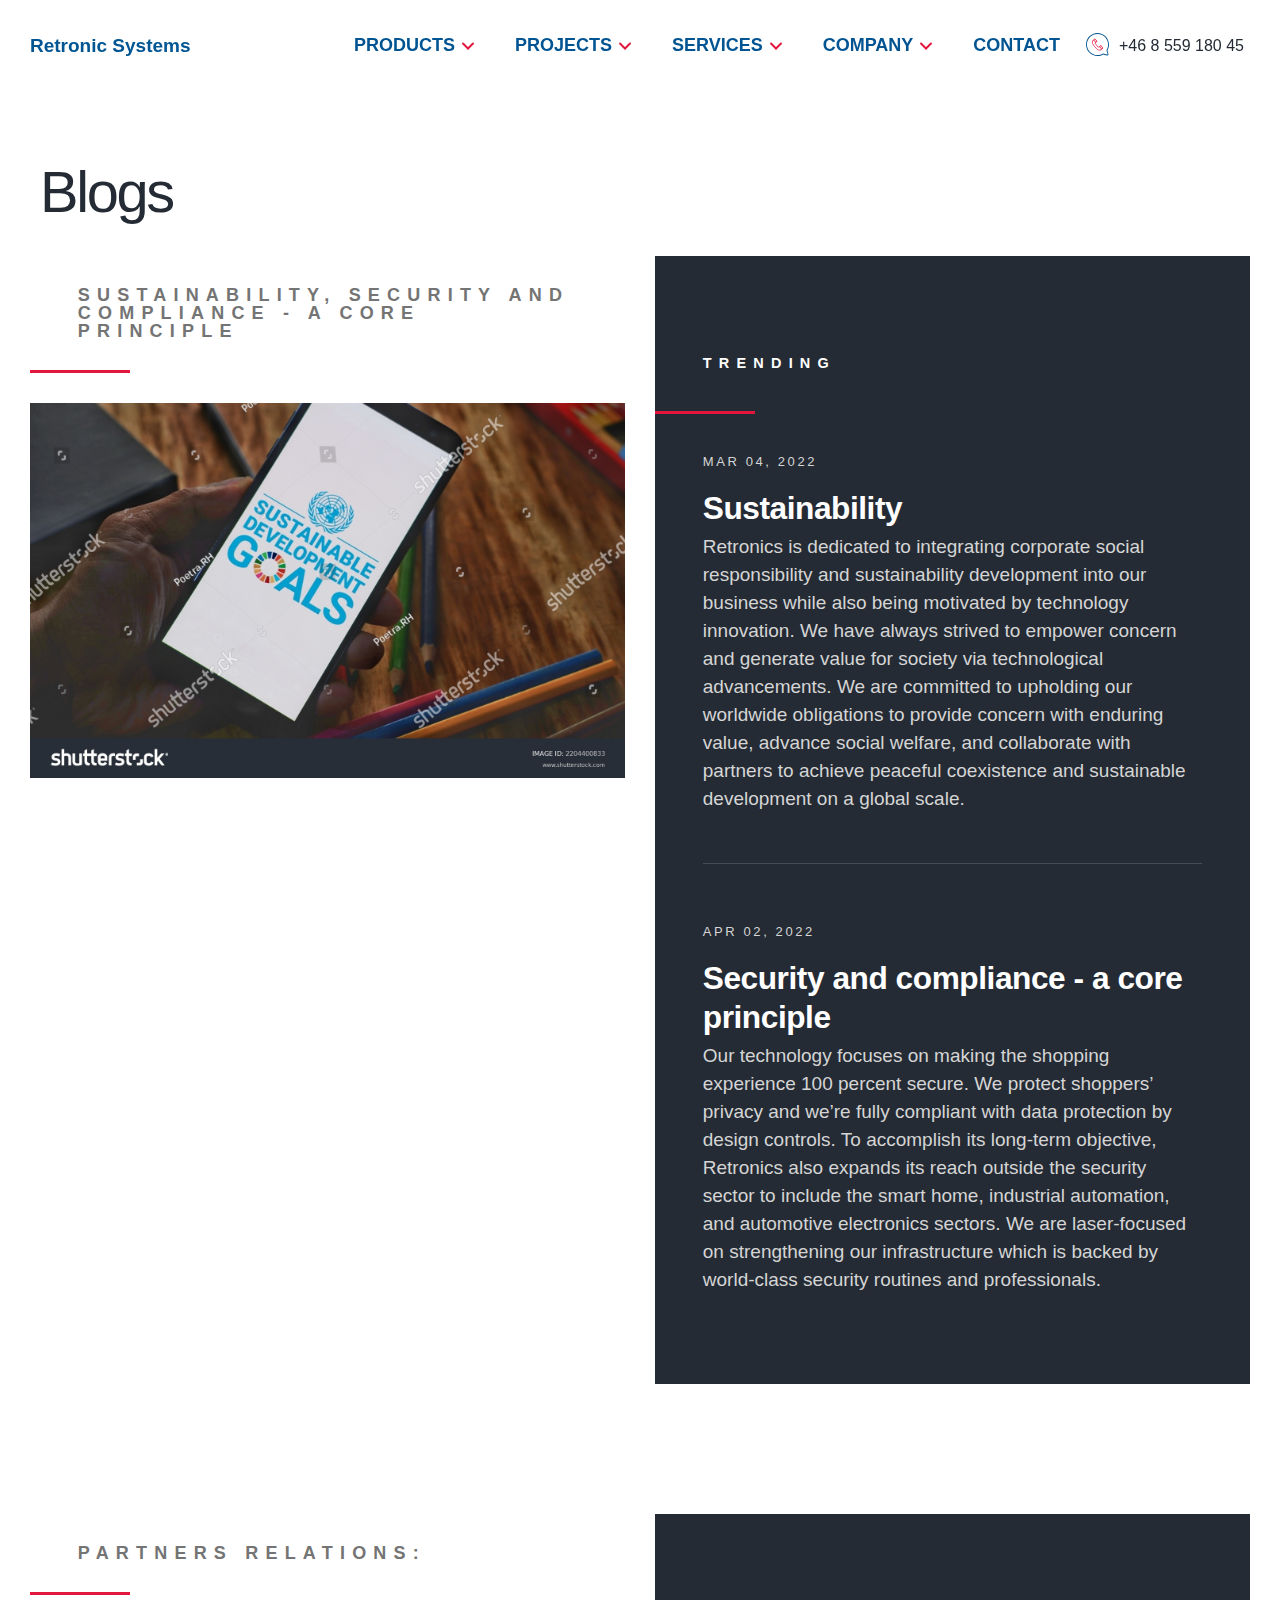
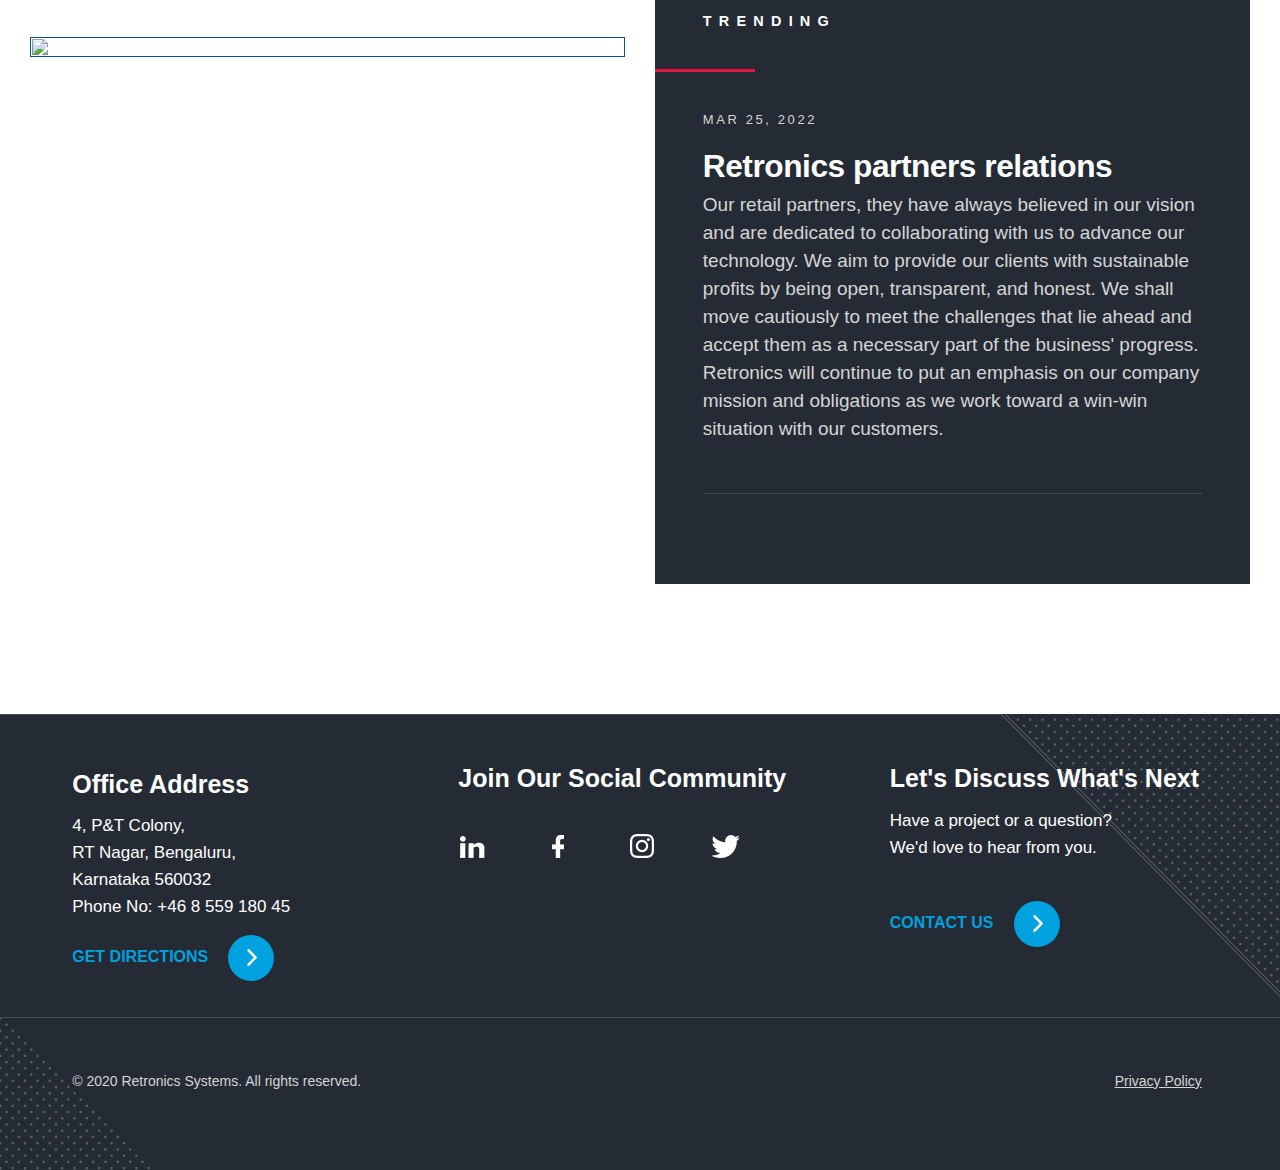
==== commit bcb1120b: "Update Blogs.html" ====
--- a/Blog/Blogs.html
+++ b/Blog/Blogs.html
@@ -7,7 +7,7 @@
 <link rel="shortcut icon" href="../themes/custom/bfm/favicon.ico" type="image/vnd.microsoft.icon" />
 <link rel="revision" href="" />
 
-<title>Retronic Systems - Products </title>
+<title>Retronic Systems - Blogs </title>
      
     <META HTTP-EQUIV="Content-type" CONTENT="text/html; charset=UTF-8">
  <link rel="stylesheet" media="all" href="../sites/default/files/css/css_uRiWmnguvm0jRvJhOLNzGmQS2n_AF_soab-wKDcyJf0.css" />
